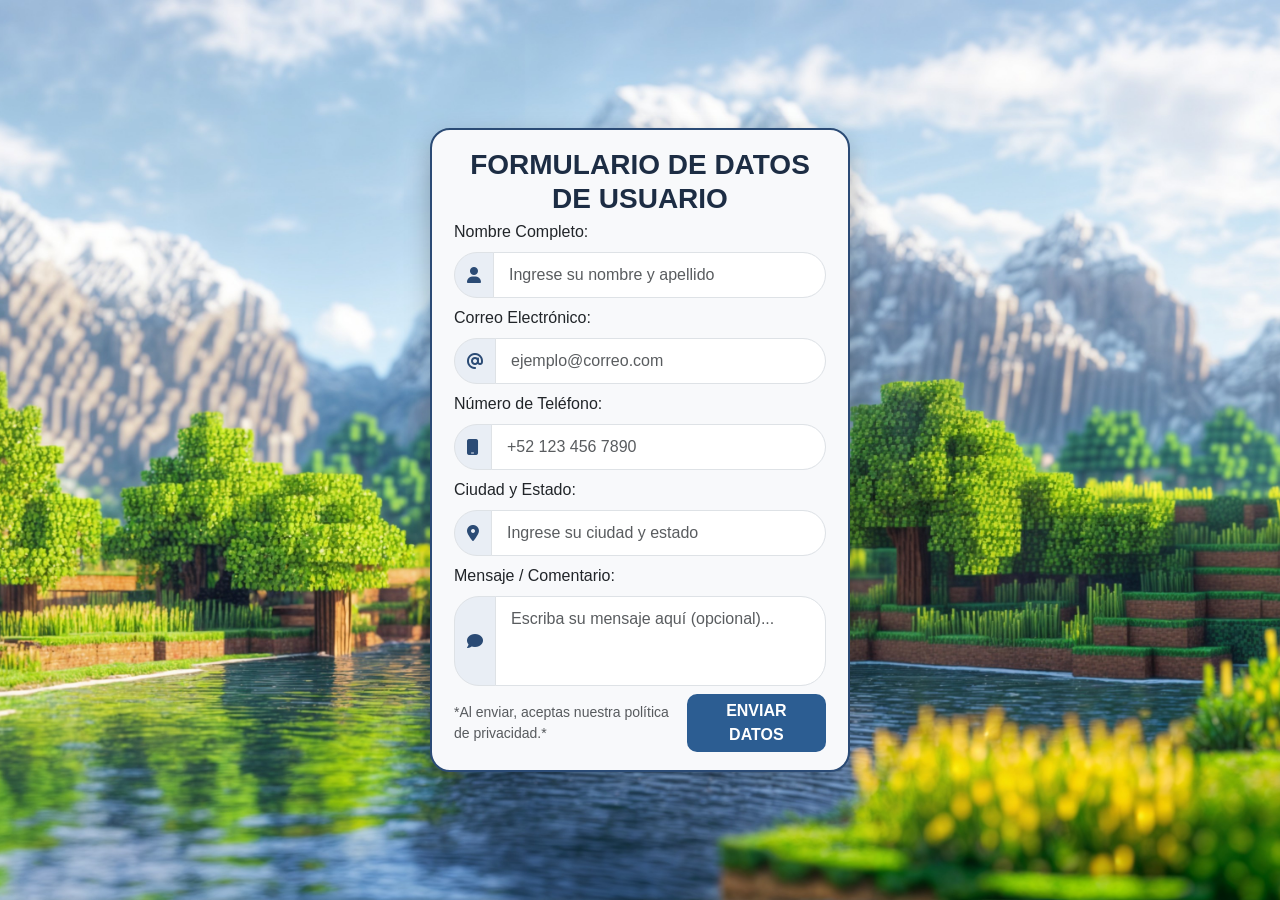
==== index.html @ 6ddbd758 "Primer commit" ====
<!DOCTYPE html>
<html lang="es">
<head>
<meta charset="UTF-8">
<meta name="viewport" content="width=device-width, initial-scale=1.0">

<title>Formulario de Datos</title>

<!-- Bootstrap -->
<!-- <link href="https://cdn.jsdelivr.net/npm/bootstrap@5.3.3/dist/css/bootstrap.min.css" rel="stylesheet">
 -->
    <link href="/assets/css/boostrap.min.css" rel="stylesheet"

<!-- Font Awesome -->
<link rel="stylesheet" href="https://cdnjs.cloudflare.com/ajax/libs/font-awesome/6.5.2/css/all.min.css">

<!-- CSS -->
<link rel="stylesheet" href="/assets/css/styles.css"> 
</head>

<body>

<div class="container-fluid main-container">

    <div class="form-wrapper">

        <h3 class="text-center mb-1 titulo">
            FORMULARIO DE DATOS DE USUARIO
        </h3>

        <form>

            <!-- Nombre -->
            <label class="form-label">Nombre Completo:</label>
            <div class="input-group mb-2">
                <span class="input-group-text icon-box">
                    <i class="fa-solid fa-user"></i>
                </span>
                <input type="text" class="form-control input-custom" placeholder="Ingrese su nombre y apellido">
            </div>

            <!-- Correo -->
            <label class="form-label">Correo Electrónico:</label>
            <div class="input-group mb-2">
                <span class="input-group-text icon-box">
                    <i class="fa-solid fa-at"></i>
                </span>
                <input type="email" class="form-control input-custom" placeholder="ejemplo@correo.com">
            </div>

            <!-- Telefono -->
            <label class="form-label">Número de Teléfono:</label>
            <div class="input-group mb-2">
                <span class="input-group-text icon-box">
                    <i class="fa-solid fa-mobile"></i>
                </span>
                <input type="text" class="form-control input-custom" placeholder="+52 123 456 7890">
            </div>

            <!-- Ciudad -->
            <label class="form-label">Ciudad y Estado:</label>
            <div class="input-group mb-2">
                <span class="input-group-text icon-box">
                    <i class="fa-solid fa-location-dot"></i>
                </span>
                <input type="text" class="form-control input-custom" placeholder="Ingrese su ciudad y estado">
            </div>

            <!-- Mensaje -->
            <label class="form-label">Mensaje / Comentario:</label>
            <div class="input-group mb-2">
                <span class="input-group-text icon-box">
                    <i class="fa-solid fa-comment"></i>
                </span>
                <textarea class="form-control input-custom textarea" placeholder="Escriba su mensaje aquí (opcional)..."></textarea>
            </div>

            <div class="d-flex justify-content-between align-items-center mt-2">

                <small class="text-muted">
                    *Al enviar, aceptas nuestra política de privacidad.*
                </small>

                <button class="btn btn-primary boton-enviar">
                    ENVIAR DATOS
                </button>

            </div>

        </form>

    </div>

</div>

</body>
</html>
---- assets/css/boostrap.min.css ----
@charset "UTF-8"; /*!
 * Bootstrap  v5.3.3 (https://getbootstrap.com/)
 * Copyright 2011-2024 The Bootstrap Authors
 * Licensed under MIT (https://github.com/twbs/bootstrap/blob/main/LICENSE)
 */
:root,
[data-bs-theme="light"] {
    --bs-blue: #0d6efd;
    --bs-indigo: #6610f2;
    --bs-purple: #6f42c1;
    --bs-pink: #d63384;
    --bs-red: #dc3545;
    --bs-orange: #fd7e14;
    --bs-yellow: #ffc107;
    --bs-green: #198754;
    --bs-teal: #20c997;
    --bs-cyan: #0dcaf0;
    --bs-black: #000;
    --bs-white: #fff;
    --bs-gray: #6c757d;
    --bs-gray-dark: #343a40;
    --bs-gray-100: #f8f9fa;
    --bs-gray-200: #e9ecef;
    --bs-gray-300: #dee2e6;
    --bs-gray-400: #ced4da;
    --bs-gray-500: #adb5bd;
    --bs-gray-600: #6c757d;
    --bs-gray-700: #495057;
    --bs-gray-800: #343a40;
    --bs-gray-900: #212529;
    --bs-primary: #0d6efd;
    --bs-secondary: #6c757d;
    --bs-success: #198754;
    --bs-info: #0dcaf0;
    --bs-warning: #ffc107;
    --bs-danger: #dc3545;
    --bs-light: #f8f9fa;
    --bs-dark: #212529;
    --bs-primary-rgb: 13, 110, 253;
    --bs-secondary-rgb: 108, 117, 125;
    --bs-success-rgb: 25, 135, 84;
    --bs-info-rgb: 13, 202, 240;
    --bs-warning-rgb: 255, 193, 7;
    --bs-danger-rgb: 220, 53, 69;
    --bs-light-rgb: 248, 249, 250;
    --bs-dark-rgb: 33, 37, 41;
    --bs-primary-text-emphasis: #052c65;
    --bs-secondary-text-emphasis: #2b2f32;
    --bs-success-text-emphasis: #0a3622;
    --bs-info-text-emphasis: #055160;
    --bs-warning-text-emphasis: #664d03;
    --bs-danger-text-emphasis: #58151c;
    --bs-light-text-emphasis: #495057;
    --bs-dark-text-emphasis: #495057;
    --bs-primary-bg-subtle: #cfe2ff;
    --bs-secondary-bg-subtle: #e2e3e5;
    --bs-success-bg-subtle: #d1e7dd;
    --bs-info-bg-subtle: #cff4fc;
    --bs-warning-bg-subtle: #fff3cd;
    --bs-danger-bg-subtle: #f8d7da;
    --bs-light-bg-subtle: #fcfcfd;
    --bs-dark-bg-subtle: #ced4da;
    --bs-primary-border-subtle: #9ec5fe;
    --bs-secondary-border-subtle: #c4c8cb;
    --bs-success-border-subtle: #a3cfbb;
    --bs-info-border-subtle: #9eeaf9;
    --bs-warning-border-subtle: #ffe69c;
    --bs-danger-border-subtle: #f1aeb5;
    --bs-light-border-subtle: #e9ecef;
    --bs-dark-border-subtle: #adb5bd;
    --bs-white-rgb: 255, 255, 255;
    --bs-black-rgb: 0, 0, 0;
    --bs-font-sans-serif: system-ui, -apple-system, "Segoe UI", Roboto, "Helvetica Neue", "Noto Sans", "Liberation Sans",
        Arial, sans-serif, "Apple Color Emoji", "Segoe UI Emoji", "Segoe UI Symbol", "Noto Color Emoji";
    --bs-font-monospace: SFMono-Regular, Menlo, Monaco, Consolas, "Liberation Mono", "Courier New", monospace;
    --bs-gradient: linear-gradient(180deg, rgba(255, 255, 255, 0.15), rgba(255, 255, 255, 0));
    --bs-body-font-family: var(--bs-font-sans-serif);
    --bs-body-font-size: 1rem;
    --bs-body-font-weight: 400;
    --bs-body-line-height: 1.5;
    --bs-body-color: #212529;
    --bs-body-color-rgb: 33, 37, 41;
    --bs-body-bg: #fff;
    --bs-body-bg-rgb: 255, 255, 255;
    --bs-emphasis-color: #000;
    --bs-emphasis-color-rgb: 0, 0, 0;
    --bs-secondary-color: rgba(33, 37, 41, 0.75);
    --bs-secondary-color-rgb: 33, 37, 41;
    --bs-secondary-bg: #e9ecef;
    --bs-secondary-bg-rgb: 233, 236, 239;
    --bs-tertiary-color: rgba(33, 37, 41, 0.5);
    --bs-tertiary-color-rgb: 33, 37, 41;
    --bs-tertiary-bg: #f8f9fa;
    --bs-tertiary-bg-rgb: 248, 249, 250;
    --bs-heading-color: inherit;
    --bs-link-color: #0d6efd;
    --bs-link-color-rgb: 13, 110, 253;
    --bs-link-decoration: underline;
    --bs-link-hover-color: #0a58ca;
    --bs-link-hover-color-rgb: 10, 88, 202;
    --bs-code-color: #d63384;
    --bs-highlight-color: #212529;
    --bs-highlight-bg: #fff3cd;
    --bs-border-width: 1px;
    --bs-border-style: solid;
    --bs-border-color: #dee2e6;
    --bs-border-color-translucent: rgba(0, 0, 0, 0.175);
    --bs-border-radius: 0.375rem;
    --bs-border-radius-sm: 0.25rem;
    --bs-border-radius-lg: 0.5rem;
    --bs-border-radius-xl: 1rem;
    --bs-border-radius-xxl: 2rem;
    --bs-border-radius-2xl: var(--bs-border-radius-xxl);
    --bs-border-radius-pill: 50rem;
    --bs-box-shadow: 0 0.5rem 1rem rgba(0, 0, 0, 0.15);
    --bs-box-shadow-sm: 0 0.125rem 0.25rem rgba(0, 0, 0, 0.075);
    --bs-box-shadow-lg: 0 1rem 3rem rgba(0, 0, 0, 0.175);
    --bs-box-shadow-inset: inset 0 1px 2px rgba(0, 0, 0, 0.075);
    --bs-focus-ring-width: 0.25rem;
    --bs-focus-ring-opacity: 0.25;
    --bs-focus-ring-color: rgba(13, 110, 253, 0.25);
    --bs-form-valid-color: #198754;
    --bs-form-valid-border-color: #198754;
    --bs-form-invalid-color: #dc3545;
    --bs-form-invalid-border-color: #dc3545;
}
[data-bs-theme="dark"] {
    color-scheme: dark;
    --bs-body-color: #dee2e6;
    --bs-body-color-rgb: 222, 226, 230;
    --bs-body-bg: #212529;
    --bs-body-bg-rgb: 33, 37, 41;
    --bs-emphasis-color: #fff;
    --bs-emphasis-color-rgb: 255, 255, 255;
    --bs-secondary-color: rgba(222, 226, 230, 0.75);
    --bs-secondary-color-rgb: 222, 226, 230;
    --bs-secondary-bg: #343a40;
    --bs-secondary-bg-rgb: 52, 58, 64;
    --bs-tertiary-color: rgba(222, 226, 230, 0.5);
    --bs-tertiary-color-rgb: 222, 226, 230;
    --bs-tertiary-bg: #2b3035;
    --bs-tertiary-bg-rgb: 43, 48, 53;
    --bs-primary-text-emphasis: #6ea8fe;
    --bs-secondary-text-emphasis: #a7acb1;
    --bs-success-text-emphasis: #75b798;
    --bs-info-text-emphasis: #6edff6;
    --bs-warning-text-emphasis: #ffda6a;
    --bs-danger-text-emphasis: #ea868f;
    --bs-light-text-emphasis: #f8f9fa;
    --bs-dark-text-emphasis: #dee2e6;
    --bs-primary-bg-subtle: #031633;
    --bs-secondary-bg-subtle: #161719;
    --bs-success-bg-subtle: #051b11;
    --bs-info-bg-subtle: #032830;
    --bs-warning-bg-subtle: #332701;
    --bs-danger-bg-subtle: #2c0b0e;
    --bs-light-bg-subtle: #343a40;
    --bs-dark-bg-subtle: #1a1d20;
    --bs-primary-border-subtle: #084298;
    --bs-secondary-border-subtle: #41464b;
    --bs-success-border-subtle: #0f5132;
    --bs-info-border-subtle: #087990;
    --bs-warning-border-subtle: #997404;
    --bs-danger-border-subtle: #842029;
    --bs-light-border-subtle: #495057;
    --bs-dark-border-subtle: #343a40;
    --bs-heading-color: inherit;
    --bs-link-color: #6ea8fe;
    --bs-link-hover-color: #8bb9fe;
    --bs-link-color-rgb: 110, 168, 254;
    --bs-link-hover-color-rgb: 139, 185, 254;
    --bs-code-color: #e685b5;
    --bs-highlight-color: #dee2e6;
    --bs-highlight-bg: #664d03;
    --bs-border-color: #495057;
    --bs-border-color-translucent: rgba(255, 255, 255, 0.15);
    --bs-form-valid-color: #75b798;
    --bs-form-valid-border-color: #75b798;
    --bs-form-invalid-color: #ea868f;
    --bs-form-invalid-border-color: #ea868f;
}
*,
::after,
::before {
    box-sizing: border-box;
}
@media (prefers-reduced-motion: no-preference) {
    :root {
        scroll-behavior: smooth;
    }
}
body {
    margin: 0;
    font-family: var(--bs-body-font-family);
    font-size: var(--bs-body-font-size);
    font-weight: var(--bs-body-font-weight);
    line-height: var(--bs-body-line-height);
    color: var(--bs-body-color);
    text-align: var(--bs-body-text-align);
    background-color: var(--bs-body-bg);
    -webkit-text-size-adjust: 100%;
    -webkit-tap-highlight-color: transparent;
}
hr {
    margin: 1rem 0;
    color: inherit;
    border: 0;
    border-top: var(--bs-border-width) solid;
    opacity: 0.25;
}
.h1,
.h2,
.h3,
.h4,
.h5,
.h6,
h1,
h2,
h3,
h4,
h5,
h6 {
    margin-top: 0;
    margin-bottom: 0.5rem;
    font-weight: 500;
    line-height: 1.2;
    color: var(--bs-heading-color);
}
.h1,
h1 {
    font-size: calc(1.375rem + 1.5vw);
}
@media (min-width: 1200px) {
    .h1,
    h1 {
        font-size: 2.5rem;
    }
}
.h2,
h2 {
    font-size: calc(1.325rem + 0.9vw);
}
@media (min-width: 1200px) {
    .h2,
    h2 {
        font-size: 2rem;
    }
}
.h3,
h3 {
    font-size: calc(1.3rem + 0.6vw);
}
@media (min-width: 1200px) {
    .h3,
    h3 {
        font-size: 1.75rem;
    }
}
.h4,
h4 {
    font-size: calc(1.275rem + 0.3vw);
}
@media (min-width: 1200px) {
    .h4,
    h4 {
        font-size: 1.5rem;
    }
}
.h5,
h5 {
    font-size: 1.25rem;
}
.h6,
h6 {
    font-size: 1rem;
}
p {
    margin-top: 0;
    margin-bottom: 1rem;
}
abbr[title] {
    -webkit-text-decoration: underline dotted;
    text-decoration: underline dotted;
    cursor: help;
    -webkit-text-decoration-skip-ink: none;
    text-decoration-skip-ink: none;
}
address {
    margin-bottom: 1rem;
    font-style: normal;
    line-height: inherit;
}
ol,
ul {
    padding-left: 2rem;
}
dl,
ol,
ul {
    margin-top: 0;
    margin-bottom: 1rem;
}
ol ol,
ol ul,
ul ol,
ul ul {
    margin-bottom: 0;
}
dt {
    font-weight: 700;
}
dd {
    margin-bottom: 0.5rem;
    margin-left: 0;
}
blockquote {
    margin: 0 0 1rem;
}
b,
strong {
    font-weight: bolder;
}
.small,
small {
    font-size: 0.875em;
}
.mark,
mark {
    padding: 0.1875em;
    color: var(--bs-highlight-color);
    background-color: var(--bs-highlight-bg);
}
sub,
sup {
    position: relative;
    font-size: 0.75em;
    line-height: 0;
    vertical-align: baseline;
}
sub {
    bottom: -0.25em;
}
sup {
    top: -0.5em;
}
a {
    color: rgba(var(--bs-link-color-rgb), var(--bs-link-opacity, 1));
    text-decoration: underline;
}
a:hover {
    --bs-link-color-rgb: var(--bs-link-hover-color-rgb);
}
a:not([href]):not([class]),
a:not([href]):not([class]):hover {
    color: inherit;
    text-decoration: none;
}
code,
kbd,
pre,
samp {
    font-family: var(--bs-font-monospace);
    font-size: 1em;
}
pre {
    display: block;
    margin-top: 0;
    margin-bottom: 1rem;
    overflow: auto;
    font-size: 0.875em;
}
pre code {
    font-size: inherit;
    color: inherit;
    word-break: normal;
}
code {
    font-size: 0.875em;
    color: var(--bs-code-color);
    word-wrap: break-word;
}
a > code {
    color: inherit;
}
kbd {
    padding: 0.1875rem 0.375rem;
    font-size: 0.875em;
    color: var(--bs-body-bg);
    background-color: var(--bs-body-color);
    border-radius: 0.25rem;
}
kbd kbd {
    padding: 0;
    font-size: 1em;
}
figure {
    margin: 0 0 1rem;
}
img,
svg {
    vertical-align: middle;
}
table {
    caption-side: bottom;
    border-collapse: collapse;
}
caption {
    padding-top: 0.5rem;
    padding-bottom: 0.5rem;
    color: var(--bs-secondary-color);
    text-align: left;
}
th {
    text-align: inherit;
    text-align: -webkit-match-parent;
}
tbody,
td,
tfoot,
th,
thead,
tr {
    border-color: inherit;
    border-style: solid;
    border-width: 0;
}
label {
    display: inline-block;
}
button {
    border-radius: 0;
}
button:focus:not(:focus-visible) {
    outline: 0;
}
button,
input,
optgroup,
select,
textarea {
    margin: 0;
    font-family: inherit;
    font-size: inherit;
    line-height: inherit;
}
button,
select {
    text-transform: none;
}
[role="button"] {
    cursor: pointer;
}
select {
    word-wrap: normal;
}
select:disabled {
    opacity: 1;
}
[list]:not([type="date"]):not([type="datetime-local"]):not([type="month"]):not([type="week"]):not(
        [type="time"]
    )::-webkit-calendar-picker-indicator {
    display: none !important;
}
[type="button"],
[type="reset"],
[type="submit"],
button {
    -webkit-appearance: button;
}
[type="button"]:not(:disabled),
[type="reset"]:not(:disabled),
[type="submit"]:not(:disabled),
button:not(:disabled) {
    cursor: pointer;
}
::-moz-focus-inner {
    padding: 0;
    border-style: none;
}
textarea {
    resize: vertical;
}
fieldset {
    min-width: 0;
    padding: 0;
    margin: 0;
    border: 0;
}
legend {
    float: left;
    width: 100%;
    padding: 0;
    margin-bottom: 0.5rem;
    font-size: calc(1.275rem + 0.3vw);
    line-height: inherit;
}
@media (min-width: 1200px) {
    legend {
        font-size: 1.5rem;
    }
}
legend + * {
    clear: left;
}
::-webkit-datetime-edit-day-field,
::-webkit-datetime-edit-fields-wrapper,
::-webkit-datetime-edit-hour-field,
::-webkit-datetime-edit-minute,
::-webkit-datetime-edit-month-field,
::-webkit-datetime-edit-text,
::-webkit-datetime-edit-year-field {
    padding: 0;
}
::-webkit-inner-spin-button {
    height: auto;
}
[type="search"] {
    -webkit-appearance: textfield;
    outline-offset: -2px;
}
::-webkit-search-decoration {
    -webkit-appearance: none;
}
::-webkit-color-swatch-wrapper {
    padding: 0;
}
::-webkit-file-upload-button {
    font: inherit;
    -webkit-appearance: button;
}
::file-selector-button {
    font: inherit;
    -webkit-appearance: button;
}
output {
    display: inline-block;
}
iframe {
    border: 0;
}
summary {
    display: list-item;
    cursor: pointer;
}
progress {
    vertical-align: baseline;
}
[hidden] {
    display: none !important;
}
.lead {
    font-size: 1.25rem;
    font-weight: 300;
}
.display-1 {
    font-size: calc(1.625rem + 4.5vw);
    font-weight: 300;
    line-height: 1.2;
}
@media (min-width: 1200px) {
    .display-1 {
        font-size: 5rem;
    }
}
.display-2 {
    font-size: calc(1.575rem + 3.9vw);
    font-weight: 300;
    line-height: 1.2;
}
@media (min-width: 1200px) {
    .display-2 {
        font-size: 4.5rem;
    }
}
.display-3 {
    font-size: calc(1.525rem + 3.3vw);
    font-weight: 300;
    line-height: 1.2;
}
@media (min-width: 1200px) {
    .display-3 {
        font-size: 4rem;
    }
}
.display-4 {
    font-size: calc(1.475rem + 2.7vw);
    font-weight: 300;
    line-height: 1.2;
}
@media (min-width: 1200px) {
    .display-4 {
        font-size: 3.5rem;
    }
}
.display-5 {
    font-size: calc(1.425rem + 2.1vw);
    font-weight: 300;
    line-height: 1.2;
}
@media (min-width: 1200px) {
    .display-5 {
        font-size: 3rem;
    }
}
.display-6 {
    font-size: calc(1.375rem + 1.5vw);
    font-weight: 300;
    line-height: 1.2;
}
@media (min-width: 1200px) {
    .display-6 {
        font-size: 2.5rem;
    }
}
.list-unstyled {
    padding-left: 0;
    list-style: none;
}
.list-inline {
    padding-left: 0;
    list-style: none;
}
.list-inline-item {
    display: inline-block;
}
.list-inline-item:not(:last-child) {
    margin-right: 0.5rem;
}
.initialism {
    font-size: 0.875em;
    text-transform: uppercase;
}
.blockquote {
    margin-bottom: 1rem;
    font-size: 1.25rem;
}
.blockquote > :last-child {
    margin-bottom: 0;
}
.blockquote-footer {
    margin-top: -1rem;
    margin-bottom: 1rem;
    font-size: 0.875em;
    color: #6c757d;
}
.blockquote-footer::before {
    content: "— ";
}
.img-fluid {
    max-width: 100%;
    height: auto;
}
.img-thumbnail {
    padding: 0.25rem;
    background-color: var(--bs-body-bg);
    border: var(--bs-border-width) solid var(--bs-border-color);
    border-radius: var(--bs-border-radius);
    max-width: 100%;
    height: auto;
}
.figure {
    display: inline-block;
}
.figure-img {
    margin-bottom: 0.5rem;
    line-height: 1;
}
.figure-caption {
    font-size: 0.875em;
    color: var(--bs-secondary-color);
}
.container,
.container-fluid,
.container-lg,
.container-md,
.container-sm,
.container-xl,
.container-xxl {
    --bs-gutter-x: 1.5rem;
    --bs-gutter-y: 0;
    width: 100%;
    padding-right: calc(var(--bs-gutter-x) * 0.5);
    padding-left: calc(var(--bs-gutter-x) * 0.5);
    margin-right: auto;
    margin-left: auto;
}
@media (min-width: 576px) {
    .container,
    .container-sm {
        max-width: 540px;
    }
}
@media (min-width: 768px) {
    .container,
    .container-md,
    .container-sm {
        max-width: 720px;
    }
}
@media (min-width: 992px) {
    .container,
    .container-lg,
    .container-md,
    .container-sm {
        max-width: 960px;
    }
}
@media (min-width: 1200px) {
    .container,
    .container-lg,
    .container-md,
    .container-sm,
    .container-xl {
        max-width: 1140px;
    }
}
@media (min-width: 1400px) {
    .container,
    .container-lg,
    .container-md,
    .container-sm,
    .container-xl,
    .container-xxl {
        max-width: 1320px;
    }
}
:root {
    --bs-breakpoint-xs: 0;
    --bs-breakpoint-sm: 576px;
    --bs-breakpoint-md: 768px;
    --bs-breakpoint-lg: 992px;
    --bs-breakpoint-xl: 1200px;
    --bs-breakpoint-xxl: 1400px;
}
.row {
    --bs-gutter-x: 1.5rem;
    --bs-gutter-y: 0;
    display: flex;
    flex-wrap: wrap;
    margin-top: calc(-1 * var(--bs-gutter-y));
    margin-right: calc(-0.5 * var(--bs-gutter-x));
    margin-left: calc(-0.5 * var(--bs-gutter-x));
}
.row > * {
    flex-shrink: 0;
    width: 100%;
    max-width: 100%;
    padding-right: calc(var(--bs-gutter-x) * 0.5);
    padding-left: calc(var(--bs-gutter-x) * 0.5);
    margin-top: var(--bs-gutter-y);
}
.col {
    flex: 1 0 0%;
}
.row-cols-auto > * {
    flex: 0 0 auto;
    width: auto;
}
.row-cols-1 > * {
    flex: 0 0 auto;
    width: 100%;
}
.row-cols-2 > * {
    flex: 0 0 auto;
    width: 50%;
}
.row-cols-3 > * {
    flex: 0 0 auto;
    width: 33.33333333%;
}
.row-cols-4 > * {
    flex: 0 0 auto;
    width: 25%;
}
.row-cols-5 > * {
    flex: 0 0 auto;
    width: 20%;
}
.row-cols-6 > * {
    flex: 0 0 auto;
    width: 16.66666667%;
}
.col-auto {
    flex: 0 0 auto;
    width: auto;
}
.col-1 {
    flex: 0 0 auto;
    width: 8.33333333%;
}
.col-2 {
    flex: 0 0 auto;
    width: 16.66666667%;
}
.col-3 {
    flex: 0 0 auto;
    width: 25%;
}
.col-4 {
    flex: 0 0 auto;
    width: 33.33333333%;
}
.col-5 {
    flex: 0 0 auto;
    width: 41.66666667%;
}
.col-6 {
    flex: 0 0 auto;
    width: 50%;
}
.col-7 {
    flex: 0 0 auto;
    width: 58.33333333%;
}
.col-8 {
    flex: 0 0 auto;
    width: 66.66666667%;
}
.col-9 {
    flex: 0 0 auto;
    width: 75%;
}
.col-10 {
    flex: 0 0 auto;
    width: 83.33333333%;
}
.col-11 {
    flex: 0 0 auto;
    width: 91.66666667%;
}
.col-12 {
    flex: 0 0 auto;
    width: 100%;
}
.offset-1 {
    margin-left: 8.33333333%;
}
.offset-2 {
    margin-left: 16.66666667%;
}
.offset-3 {
    margin-left: 25%;
}
.offset-4 {
    margin-left: 33.33333333%;
}
.offset-5 {
    margin-left: 41.66666667%;
}
.offset-6 {
    margin-left: 50%;
}
.offset-7 {
    margin-left: 58.33333333%;
}
.offset-8 {
    margin-left: 66.66666667%;
}
.offset-9 {
    margin-left: 75%;
}
.offset-10 {
    margin-left: 83.33333333%;
}
.offset-11 {
    margin-left: 91.66666667%;
}
.g-0,
.gx-0 {
    --bs-gutter-x: 0;
}
.g-0,
.gy-0 {
    --bs-gutter-y: 0;
}
.g-1,
.gx-1 {
    --bs-gutter-x: 0.25rem;
}
.g-1,
.gy-1 {
    --bs-gutter-y: 0.25rem;
}
.g-2,
.gx-2 {
    --bs-gutter-x: 0.5rem;
}
.g-2,
.gy-2 {
    --bs-gutter-y: 0.5rem;
}
.g-3,
.gx-3 {
    --bs-gutter-x: 1rem;
}
.g-3,
.gy-3 {
    --bs-gutter-y: 1rem;
}
.g-4,
.gx-4 {
    --bs-gutter-x: 1.5rem;
}
.g-4,
.gy-4 {
    --bs-gutter-y: 1.5rem;
}
.g-5,
.gx-5 {
    --bs-gutter-x: 3rem;
}
.g-5,
.gy-5 {
    --bs-gutter-y: 3rem;
}
@media (min-width: 576px) {
    .col-sm {
        flex: 1 0 0%;
    }
    .row-cols-sm-auto > * {
        flex: 0 0 auto;
        width: auto;
    }
    .row-cols-sm-1 > * {
        flex: 0 0 auto;
        width: 100%;
    }
    .row-cols-sm-2 > * {
        flex: 0 0 auto;
        width: 50%;
    }
    .row-cols-sm-3 > * {
        flex: 0 0 auto;
        width: 33.33333333%;
    }
    .row-cols-sm-4 > * {
        flex: 0 0 auto;
        width: 25%;
    }
    .row-cols-sm-5 > * {
        flex: 0 0 auto;
        width: 20%;
    }
    .row-cols-sm-6 > * {
        flex: 0 0 auto;
        width: 16.66666667%;
    }
    .col-sm-auto {
        flex: 0 0 auto;
        width: auto;
    }
    .col-sm-1 {
        flex: 0 0 auto;
        width: 8.33333333%;
    }
    .col-sm-2 {
        flex: 0 0 auto;
        width: 16.66666667%;
    }
    .col-sm-3 {
        flex: 0 0 auto;
        width: 25%;
    }
    .col-sm-4 {
        flex: 0 0 auto;
        width: 33.33333333%;
    }
    .col-sm-5 {
        flex: 0 0 auto;
        width: 41.66666667%;
    }
    .col-sm-6 {
        flex: 0 0 auto;
        width: 50%;
    }
    .col-sm-7 {
        flex: 0 0 auto;
        width: 58.33333333%;
    }
    .col-sm-8 {
        flex: 0 0 auto;
        width: 66.66666667%;
    }
    .col-sm-9 {
        flex: 0 0 auto;
        width: 75%;
    }
    .col-sm-10 {
        flex: 0 0 auto;
        width: 83.33333333%;
    }
    .col-sm-11 {
        flex: 0 0 auto;
        width: 91.66666667%;
    }
    .col-sm-12 {
        flex: 0 0 auto;
        width: 100%;
    }
    .offset-sm-0 {
        margin-left: 0;
    }
    .offset-sm-1 {
        margin-left: 8.33333333%;
    }
    .offset-sm-2 {
        margin-left: 16.66666667%;
    }
    .offset-sm-3 {
        margin-left: 25%;
    }
    .offset-sm-4 {
        margin-left: 33.33333333%;
    }
    .offset-sm-5 {
        margin-left: 41.66666667%;
    }
    .offset-sm-6 {
        margin-left: 50%;
    }
    .offset-sm-7 {
        margin-left: 58.33333333%;
    }
    .offset-sm-8 {
        margin-left: 66.66666667%;
    }
    .offset-sm-9 {
        margin-left: 75%;
    }
    .offset-sm-10 {
        margin-left: 83.33333333%;
    }
    .offset-sm-11 {
        margin-left: 91.66666667%;
    }
    .g-sm-0,
    .gx-sm-0 {
        --bs-gutter-x: 0;
    }
    .g-sm-0,
    .gy-sm-0 {
        --bs-gutter-y: 0;
    }
    .g-sm-1,
    .gx-sm-1 {
        --bs-gutter-x: 0.25rem;
    }
    .g-sm-1,
    .gy-sm-1 {
        --bs-gutter-y: 0.25rem;
    }
    .g-sm-2,
    .gx-sm-2 {
        --bs-gutter-x: 0.5rem;
    }
    .g-sm-2,
    .gy-sm-2 {
        --bs-gutter-y: 0.5rem;
    }
    .g-sm-3,
    .gx-sm-3 {
        --bs-gutter-x: 1rem;
    }
    .g-sm-3,
    .gy-sm-3 {
        --bs-gutter-y: 1rem;
    }
    .g-sm-4,
    .gx-sm-4 {
        --bs-gutter-x: 1.5rem;
    }
    .g-sm-4,
    .gy-sm-4 {
        --bs-gutter-y: 1.5rem;
    }
    .g-sm-5,
    .gx-sm-5 {
        --bs-gutter-x: 3rem;
    }
    .g-sm-5,
    .gy-sm-5 {
        --bs-gutter-y: 3rem;
    }
}
@media (min-width: 768px) {
    .col-md {
        flex: 1 0 0%;
    }
    .row-cols-md-auto > * {
        flex: 0 0 auto;
        width: auto;
    }
    .row-cols-md-1 > * {
        flex: 0 0 auto;
        width: 100%;
    }
    .row-cols-md-2 > * {
        flex: 0 0 auto;
        width: 50%;
    }
    .row-cols-md-3 > * {
        flex: 0 0 auto;
        width: 33.33333333%;
    }
    .row-cols-md-4 > * {
        flex: 0 0 auto;
        width: 25%;
    }
    .row-cols-md-5 > * {
        flex: 0 0 auto;
        width: 20%;
    }
    .row-cols-md-6 > * {
        flex: 0 0 auto;
        width: 16.66666667%;
    }
    .col-md-auto {
        flex: 0 0 auto;
        width: auto;
    }
    .col-md-1 {
        flex: 0 0 auto;
        width: 8.33333333%;
    }
    .col-md-2 {
        flex: 0 0 auto;
        width: 16.66666667%;
    }
    .col-md-3 {
        flex: 0 0 auto;
        width: 25%;
    }
    .col-md-4 {
        flex: 0 0 auto;
        width: 33.33333333%;
    }
    .col-md-5 {
        flex: 0 0 auto;
        width: 41.66666667%;
    }
    .col-md-6 {
        flex: 0 0 auto;
        width: 50%;
    }
    .col-md-7 {
        flex: 0 0 auto;
        width: 58.33333333%;
    }
    .col-md-8 {
        flex: 0 0 auto;
        width: 66.66666667%;
    }
    .col-md-9 {
        flex: 0 0 auto;
        width: 75%;
    }
    .col-md-10 {
        flex: 0 0 auto;
        width: 83.33333333%;
    }
    .col-md-11 {
        flex: 0 0 auto;
        width: 91.66666667%;
    }
    .col-md-12 {
        flex: 0 0 auto;
        width: 100%;
    }
    .offset-md-0 {
        margin-left: 0;
    }
    .offset-md-1 {
        margin-left: 8.33333333%;
    }
    .offset-md-2 {
        margin-left: 16.66666667%;
    }
    .offset-md-3 {
        margin-left: 25%;
    }
    .offset-md-4 {
        margin-left: 33.33333333%;
    }
    .offset-md-5 {
        margin-left: 41.66666667%;
    }
    .offset-md-6 {
        margin-left: 50%;
    }
    .offset-md-7 {
        margin-left: 58.33333333%;
    }
    .offset-md-8 {
        margin-left: 66.66666667%;
    }
    .offset-md-9 {
        margin-left: 75%;
    }
    .offset-md-10 {
        margin-left: 83.33333333%;
    }
    .offset-md-11 {
        margin-left: 91.66666667%;
    }
    .g-md-0,
    .gx-md-0 {
        --bs-gutter-x: 0;
    }
    .g-md-0,
    .gy-md-0 {
        --bs-gutter-y: 0;
    }
    .g-md-1,
    .gx-md-1 {
        --bs-gutter-x: 0.25rem;
    }
    .g-md-1,
    .gy-md-1 {
        --bs-gutter-y: 0.25rem;
    }
    .g-md-2,
    .gx-md-2 {
        --bs-gutter-x: 0.5rem;
    }
    .g-md-2,
    .gy-md-2 {
        --bs-gutter-y: 0.5rem;
    }
    .g-md-3,
    .gx-md-3 {
        --bs-gutter-x: 1rem;
    }
    .g-md-3,
    .gy-md-3 {
        --bs-gutter-y: 1rem;
    }
    .g-md-4,
    .gx-md-4 {
        --bs-gutter-x: 1.5rem;
    }
    .g-md-4,
    .gy-md-4 {
        --bs-gutter-y: 1.5rem;
    }
    .g-md-5,
    .gx-md-5 {
        --bs-gutter-x: 3rem;
    }
    .g-md-5,
    .gy-md-5 {
        --bs-gutter-y: 3rem;
    }
}
@media (min-width: 992px) {
    .col-lg {
        flex: 1 0 0%;
    }
    .row-cols-lg-auto > * {
        flex: 0 0 auto;
        width: auto;
    }
    .row-cols-lg-1 > * {
        flex: 0 0 auto;
        width: 100%;
    }
    .row-cols-lg-2 > * {
        flex: 0 0 auto;
        width: 50%;
    }
    .row-cols-lg-3 > * {
        flex: 0 0 auto;
        width: 33.33333333%;
    }
    .row-cols-lg-4 > * {
        flex: 0 0 auto;
        width: 25%;
    }
    .row-cols-lg-5 > * {
        flex: 0 0 auto;
        width: 20%;
    }
    .row-cols-lg-6 > * {
        flex: 0 0 auto;
        width: 16.66666667%;
    }
    .col-lg-auto {
        flex: 0 0 auto;
        width: auto;
    }
    .col-lg-1 {
        flex: 0 0 auto;
        width: 8.33333333%;
    }
    .col-lg-2 {
        flex: 0 0 auto;
        width: 16.66666667%;
    }
    .col-lg-3 {
        flex: 0 0 auto;
        width: 25%;
    }
    .col-lg-4 {
        flex: 0 0 auto;
        width: 33.33333333%;
    }
    .col-lg-5 {
        flex: 0 0 auto;
        width: 41.66666667%;
    }
    .col-lg-6 {
        flex: 0 0 auto;
        width: 50%;
    }
    .col-lg-7 {
        flex: 0 0 auto;
        width: 58.33333333%;
    }
    .col-lg-8 {
        flex: 0 0 auto;
        width: 66.66666667%;
    }
    .col-lg-9 {
        flex: 0 0 auto;
        width: 75%;
    }
    .col-lg-10 {
        flex: 0 0 auto;
        width: 83.33333333%;
    }
    .col-lg-11 {
        flex: 0 0 auto;
        width: 91.66666667%;
    }
    .col-lg-12 {
        flex: 0 0 auto;
        width: 100%;
    }
    .offset-lg-0 {
        margin-left: 0;
    }
    .offset-lg-1 {
        margin-left: 8.33333333%;
    }
    .offset-lg-2 {
        margin-left: 16.66666667%;
    }
    .offset-lg-3 {
        margin-left: 25%;
    }
    .offset-lg-4 {
        margin-left: 33.33333333%;
    }
    .offset-lg-5 {
        margin-left: 41.66666667%;
    }
    .offset-lg-6 {
        margin-left: 50%;
    }
    .offset-lg-7 {
        margin-left: 58.33333333%;
    }
    .offset-lg-8 {
        margin-left: 66.66666667%;
    }
    .offset-lg-9 {
        margin-left: 75%;
    }
    .offset-lg-10 {
        margin-left: 83.33333333%;
    }
    .offset-lg-11 {
        margin-left: 91.66666667%;
    }
    .g-lg-0,
    .gx-lg-0 {
        --bs-gutter-x: 0;
    }
    .g-lg-0,
    .gy-lg-0 {
        --bs-gutter-y: 0;
    }
    .g-lg-1,
    .gx-lg-1 {
        --bs-gutter-x: 0.25rem;
    }
    .g-lg-1,
    .gy-lg-1 {
        --bs-gutter-y: 0.25rem;
    }
    .g-lg-2,
    .gx-lg-2 {
        --bs-gutter-x: 0.5rem;
    }
    .g-lg-2,
    .gy-lg-2 {
        --bs-gutter-y: 0.5rem;
    }
    .g-lg-3,
    .gx-lg-3 {
        --bs-gutter-x: 1rem;
    }
    .g-lg-3,
    .gy-lg-3 {
        --bs-gutter-y: 1rem;
    }
    .g-lg-4,
    .gx-lg-4 {
        --bs-gutter-x: 1.5rem;
    }
    .g-lg-4,
    .gy-lg-4 {
        --bs-gutter-y: 1.5rem;
    }
    .g-lg-5,
    .gx-lg-5 {
        --bs-gutter-x: 3rem;
    }
    .g-lg-5,
    .gy-lg-5 {
        --bs-gutter-y: 3rem;
    }
}
@media (min-width: 1200px) {
    .col-xl {
        flex: 1 0 0%;
    }
    .row-cols-xl-auto > * {
        flex: 0 0 auto;
        width: auto;
    }
    .row-cols-xl-1 > * {
        flex: 0 0 auto;
        width: 100%;
    }
    .row-cols-xl-2 > * {
        flex: 0 0 auto;
        width: 50%;
    }
    .row-cols-xl-3 > * {
        flex: 0 0 auto;
        width: 33.33333333%;
    }
    .row-cols-xl-4 > * {
        flex: 0 0 auto;
        width: 25%;
    }
    .row-cols-xl-5 > * {
        flex: 0 0 auto;
        width: 20%;
    }
    .row-cols-xl-6 > * {
        flex: 0 0 auto;
        width: 16.66666667%;
    }
    .col-xl-auto {
        flex: 0 0 auto;
        width: auto;
    }
    .col-xl-1 {
        flex: 0 0 auto;
        width: 8.33333333%;
    }
    .col-xl-2 {
        flex: 0 0 auto;
        width: 16.66666667%;
    }
    .col-xl-3 {
        flex: 0 0 auto;
        width: 25%;
    }
    .col-xl-4 {
        flex: 0 0 auto;
        width: 33.33333333%;
    }
    .col-xl-5 {
        flex: 0 0 auto;
        width: 41.66666667%;
    }
    .col-xl-6 {
        flex: 0 0 auto;
        width: 50%;
    }
    .col-xl-7 {
        flex: 0 0 auto;
        width: 58.33333333%;
    }
    .col-xl-8 {
        flex: 0 0 auto;
        width: 66.66666667%;
    }
    .col-xl-9 {
        flex: 0 0 auto;
        width: 75%;
    }
    .col-xl-10 {
        flex: 0 0 auto;
        width: 83.33333333%;
    }
    .col-xl-11 {
        flex: 0 0 auto;
        width: 91.66666667%;
    }
    .col-xl-12 {
        flex: 0 0 auto;
        width: 100%;
    }
    .offset-xl-0 {
        margin-left: 0;
    }
    .offset-xl-1 {
        margin-left: 8.33333333%;
    }
    .offset-xl-2 {
        margin-left: 16.66666667%;
    }
    .offset-xl-3 {
        margin-left: 25%;
    }
    .offset-xl-4 {
        margin-left: 33.33333333%;
    }
    .offset-xl-5 {
        margin-left: 41.66666667%;
    }
    .offset-xl-6 {
        margin-left: 50%;
    }
    .offset-xl-7 {
        margin-left: 58.33333333%;
    }
    .offset-xl-8 {
        margin-left: 66.66666667%;
    }
    .offset-xl-9 {
        margin-left: 75%;
    }
    .offset-xl-10 {
        margin-left: 83.33333333%;
    }
    .offset-xl-11 {
        margin-left: 91.66666667%;
    }
    .g-xl-0,
    .gx-xl-0 {
        --bs-gutter-x: 0;
    }
    .g-xl-0,
    .gy-xl-0 {
        --bs-gutter-y: 0;
    }
    .g-xl-1,
    .gx-xl-1 {
        --bs-gutter-x: 0.25rem;
    }
    .g-xl-1,
    .gy-xl-1 {
        --bs-gutter-y: 0.25rem;
    }
    .g-xl-2,
    .gx-xl-2 {
        --bs-gutter-x: 0.5rem;
    }
    .g-xl-2,
    .gy-xl-2 {
        --bs-gutter-y: 0.5rem;
    }
    .g-xl-3,
    .gx-xl-3 {
        --bs-gutter-x: 1rem;
    }
    .g-xl-3,
    .gy-xl-3 {
        --bs-gutter-y: 1rem;
    }
    .g-xl-4,
    .gx-xl-4 {
        --bs-gutter-x: 1.5rem;
    }
    .g-xl-4,
    .gy-xl-4 {
        --bs-gutter-y: 1.5rem;
    }
    .g-xl-5,
    .gx-xl-5 {
        --bs-gutter-x: 3rem;
    }
    .g-xl-5,
    .gy-xl-5 {
        --bs-gutter-y: 3rem;
    }
}
@media (min-width: 1400px) {
    .col-xxl {
        flex: 1 0 0%;
    }
    .row-cols-xxl-auto > * {
        flex: 0 0 auto;
        width: auto;
    }
    .row-cols-xxl-1 > * {
        flex: 0 0 auto;
        width: 100%;
    }
    .row-cols-xxl-2 > * {
        flex: 0 0 auto;
        width: 50%;
    }
    .row-cols-xxl-3 > * {
        flex: 0 0 auto;
        width: 33.33333333%;
    }
    .row-cols-xxl-4 > * {
        flex: 0 0 auto;
        width: 25%;
    }
    .row-cols-xxl-5 > * {
        flex: 0 0 auto;
        width: 20%;
    }
    .row-cols-xxl-6 > * {
        flex: 0 0 auto;
        width: 16.66666667%;
    }
    .col-xxl-auto {
        flex: 0 0 auto;
        width: auto;
    }
    .col-xxl-1 {
        flex: 0 0 auto;
        width: 8.33333333%;
    }
    .col-xxl-2 {
        flex: 0 0 auto;
        width: 16.66666667%;
    }
    .col-xxl-3 {
        flex: 0 0 auto;
        width: 25%;
    }
    .col-xxl-4 {
        flex: 0 0 auto;
        width: 33.33333333%;
    }
    .col-xxl-5 {
        flex: 0 0 auto;
        width: 41.66666667%;
    }
    .col-xxl-6 {
        flex: 0 0 auto;
        width: 50%;
    }
    .col-xxl-7 {
        flex: 0 0 auto;
        width: 58.33333333%;
    }
    .col-xxl-8 {
        flex: 0 0 auto;
        width: 66.66666667%;
    }
    .col-xxl-9 {
        flex: 0 0 auto;
        width: 75%;
    }
    .col-xxl-10 {
        flex: 0 0 auto;
        width: 83.33333333%;
    }
    .col-xxl-11 {
        flex: 0 0 auto;
        width: 91.66666667%;
    }
    .col-xxl-12 {
        flex: 0 0 auto;
        width: 100%;
    }
    .offset-xxl-0 {
        margin-left: 0;
    }
    .offset-xxl-1 {
        margin-left: 8.33333333%;
    }
    .offset-xxl-2 {
        margin-left: 16.66666667%;
    }
    .offset-xxl-3 {
        margin-left: 25%;
    }
    .offset-xxl-4 {
        margin-left: 33.33333333%;
    }
    .offset-xxl-5 {
        margin-left: 41.66666667%;
    }
    .offset-xxl-6 {
        margin-left: 50%;
    }
    .offset-xxl-7 {
        margin-left: 58.33333333%;
    }
    .offset-xxl-8 {
        margin-left: 66.66666667%;
    }
    .offset-xxl-9 {
        margin-left: 75%;
    }
    .offset-xxl-10 {
        margin-left: 83.33333333%;
    }
    .offset-xxl-11 {
        margin-left: 91.66666667%;
    }
    .g-xxl-0,
    .gx-xxl-0 {
        --bs-gutter-x: 0;
    }
    .g-xxl-0,
    .gy-xxl-0 {
        --bs-gutter-y: 0;
    }
    .g-xxl-1,
    .gx-xxl-1 {
        --bs-gutter-x: 0.25rem;
    }
    .g-xxl-1,
    .gy-xxl-1 {
        --bs-gutter-y: 0.25rem;
    }
    .g-xxl-2,
    .gx-xxl-2 {
        --bs-gutter-x: 0.5rem;
    }
    .g-xxl-2,
    .gy-xxl-2 {
        --bs-gutter-y: 0.5rem;
    }
    .g-xxl-3,
    .gx-xxl-3 {
        --bs-gutter-x: 1rem;
    }
    .g-xxl-3,
    .gy-xxl-3 {
        --bs-gutter-y: 1rem;
    }
    .g-xxl-4,
    .gx-xxl-4 {
        --bs-gutter-x: 1.5rem;
    }
    .g-xxl-4,
    .gy-xxl-4 {
        --bs-gutter-y: 1.5rem;
    }
    .g-xxl-5,
    .gx-xxl-5 {
        --bs-gutter-x: 3rem;
    }
    .g-xxl-5,
    .gy-xxl-5 {
        --bs-gutter-y: 3rem;
    }
}
.table {
    --bs-table-color-type: initial;
    --bs-table-bg-type: initial;
    --bs-table-color-state: initial;
    --bs-table-bg-state: initial;
    --bs-table-color: var(--bs-emphasis-color);
    --bs-table-bg: var(--bs-body-bg);
    --bs-table-border-color: var(--bs-border-color);
    --bs-table-accent-bg: transparent;
    --bs-table-striped-color: var(--bs-emphasis-color);
    --bs-table-striped-bg: rgba(var(--bs-emphasis-color-rgb), 0.05);
    --bs-table-active-color: var(--bs-emphasis-color);
    --bs-table-active-bg: rgba(var(--bs-emphasis-color-rgb), 0.1);
    --bs-table-hover-color: var(--bs-emphasis-color);
    --bs-table-hover-bg: rgba(var(--bs-emphasis-color-rgb), 0.075);
    width: 100%;
    margin-bottom: 1rem;
    vertical-align: top;
    border-color: var(--bs-table-border-color);
}
.table > :not(caption) > * > * {
    padding: 0.5rem 0.5rem;
    color: var(--bs-table-color-state, var(--bs-table-color-type, var(--bs-table-color)));
    background-color: var(--bs-table-bg);
    border-bottom-width: var(--bs-border-width);
    box-shadow: inset 0 0 0 9999px var(--bs-table-bg-state, var(--bs-table-bg-type, var(--bs-table-accent-bg)));
}
.table > tbody {
    vertical-align: inherit;
}
.table > thead {
    vertical-align: bottom;
}
.table-group-divider {
    border-top: calc(var(--bs-border-width) * 2) solid currentcolor;
}
.caption-top {
    caption-side: top;
}
.table-sm > :not(caption) > * > * {
    padding: 0.25rem 0.25rem;
}
.table-bordered > :not(caption) > * {
    border-width: var(--bs-border-width) 0;
}
.table-bordered > :not(caption) > * > * {
    border-width: 0 var(--bs-border-width);
}
.table-borderless > :not(caption) > * > * {
    border-bottom-width: 0;
}
.table-borderless > :not(:first-child) {
    border-top-width: 0;
}
.table-striped > tbody > tr:nth-of-type(odd) > * {
    --bs-table-color-type: var(--bs-table-striped-color);
    --bs-table-bg-type: var(--bs-table-striped-bg);
}
.table-striped-columns > :not(caption) > tr > :nth-child(2n) {
    --bs-table-color-type: var(--bs-table-striped-color);
    --bs-table-bg-type: var(--bs-table-striped-bg);
}
.table-active {
    --bs-table-color-state: var(--bs-table-active-color);
    --bs-table-bg-state: var(--bs-table-active-bg);
}
.table-hover > tbody > tr:hover > * {
    --bs-table-color-state: var(--bs-table-hover-color);
    --bs-table-bg-state: var(--bs-table-hover-bg);
}
.table-primary {
    --bs-table-color: #000;
    --bs-table-bg: #cfe2ff;
    --bs-table-border-color: #a6b5cc;
    --bs-table-striped-bg: #c5d7f2;
    --bs-table-striped-color: #000;
    --bs-table-active-bg: #bacbe6;
    --bs-table-active-color: #000;
    --bs-table-hover-bg: #bfd1ec;
    --bs-table-hover-color: #000;
    color: var(--bs-table-color);
    border-color: var(--bs-table-border-color);
}
.table-secondary {
    --bs-table-color: #000;
    --bs-table-bg: #e2e3e5;
    --bs-table-border-color: #b5b6b7;
    --bs-table-striped-bg: #d7d8da;
    --bs-table-striped-color: #000;
    --bs-table-active-bg: #cbccce;
    --bs-table-active-color: #000;
    --bs-table-hover-bg: #d1d2d4;
    --bs-table-hover-color: #000;
    color: var(--bs-table-color);
    border-color: var(--bs-table-border-color);
}
.table-success {
    --bs-table-color: #000;
    --bs-table-bg: #d1e7dd;
    --bs-table-border-color: #a7b9b1;
    --bs-table-striped-bg: #c7dbd2;
    --bs-table-striped-color: #000;
    --bs-table-active-bg: #bcd0c7;
    --bs-table-active-color: #000;
    --bs-table-hover-bg: #c1d6cc;
    --bs-table-hover-color: #000;
    color: var(--bs-table-color);
    border-color: var(--bs-table-border-color);
}
.table-info {
    --bs-table-color: #000;
    --bs-table-bg: #cff4fc;
    --bs-table-border-color: #a6c3ca;
    --bs-table-striped-bg: #c5e8ef;
    --bs-table-striped-color: #000;
    --bs-table-active-bg: #badce3;
    --bs-table-active-color: #000;
    --bs-table-hover-bg: #bfe2e9;
    --bs-table-hover-color: #000;
    color: var(--bs-table-color);
    border-color: var(--bs-table-border-color);
}
.table-warning {
    --bs-table-color: #000;
    --bs-table-bg: #fff3cd;
    --bs-table-border-color: #ccc2a4;
    --bs-table-striped-bg: #f2e7c3;
    --bs-table-striped-color: #000;
    --bs-table-active-bg: #e6dbb9;
    --bs-table-active-color: #000;
    --bs-table-hover-bg: #ece1be;
    --bs-table-hover-color: #000;
    color: var(--bs-table-color);
    border-color: var(--bs-table-border-color);
}
.table-danger {
    --bs-table-color: #000;
    --bs-table-bg: #f8d7da;
    --bs-table-border-color: #c6acae;
    --bs-table-striped-bg: #eccccf;
    --bs-table-striped-color: #000;
    --bs-table-active-bg: #dfc2c4;
    --bs-table-active-color: #000;
    --bs-table-hover-bg: #e5c7ca;
    --bs-table-hover-color: #000;
    color: var(--bs-table-color);
    border-color: var(--bs-table-border-color);
}
.table-light {
    --bs-table-color: #000;
    --bs-table-bg: #f8f9fa;
    --bs-table-border-color: #c6c7c8;
    --bs-table-striped-bg: #ecedee;
    --bs-table-striped-color: #000;
    --bs-table-active-bg: #dfe0e1;
    --bs-table-active-color: #000;
    --bs-table-hover-bg: #e5e6e7;
    --bs-table-hover-color: #000;
    color: var(--bs-table-color);
    border-color: var(--bs-table-border-color);
}
.table-dark {
    --bs-table-color: #fff;
    --bs-table-bg: #212529;
    --bs-table-border-color: #4d5154;
    --bs-table-striped-bg: #2c3034;
    --bs-table-striped-color: #fff;
    --bs-table-active-bg: #373b3e;
    --bs-table-active-color: #fff;
    --bs-table-hover-bg: #323539;
    --bs-table-hover-color: #fff;
    color: var(--bs-table-color);
    border-color: var(--bs-table-border-color);
}
.table-responsive {
    overflow-x: auto;
    -webkit-overflow-scrolling: touch;
}
@media (max-width: 575.98px) {
    .table-responsive-sm {
        overflow-x: auto;
        -webkit-overflow-scrolling: touch;
    }
}
@media (max-width: 767.98px) {
    .table-responsive-md {
        overflow-x: auto;
        -webkit-overflow-scrolling: touch;
    }
}
@media (max-width: 991.98px) {
    .table-responsive-lg {
        overflow-x: auto;
        -webkit-overflow-scrolling: touch;
    }
}
@media (max-width: 1199.98px) {
    .table-responsive-xl {
        overflow-x: auto;
        -webkit-overflow-scrolling: touch;
    }
}
@media (max-width: 1399.98px) {
    .table-responsive-xxl {
        overflow-x: auto;
        -webkit-overflow-scrolling: touch;
    }
}
.form-label {
    margin-bottom: 0.5rem;
}
.col-form-label {
    padding-top: calc(0.375rem + var(--bs-border-width));
    padding-bottom: calc(0.375rem + var(--bs-border-width));
    margin-bottom: 0;
    font-size: inherit;
    line-height: 1.5;
}
.col-form-label-lg {
    padding-top: calc(0.5rem + var(--bs-border-width));
    padding-bottom: calc(0.5rem + var(--bs-border-width));
    font-size: 1.25rem;
}
.col-form-label-sm {
    padding-top: calc(0.25rem + var(--bs-border-width));
    padding-bottom: calc(0.25rem + var(--bs-border-width));
    font-size: 0.875rem;
}
.form-text {
    margin-top: 0.25rem;
    font-size: 0.875em;
    color: var(--bs-secondary-color);
}
.form-control {
    display: block;
    width: 100%;
    padding: 0.375rem 0.75rem;
    font-size: 1rem;
    font-weight: 400;
    line-height: 1.5;
    color: var(--bs-body-color);
    -webkit-appearance: none;
    -moz-appearance: none;
    appearance: none;
    background-color: var(--bs-body-bg);
    background-clip: padding-box;
    border: var(--bs-border-width) solid var(--bs-border-color);
    border-radius: var(--bs-border-radius);
    transition:
        border-color 0.15s ease-in-out,
        box-shadow 0.15s ease-in-out;
}
@media (prefers-reduced-motion: reduce) {
    .form-control {
        transition: none;
    }
}
.form-control[type="file"] {
    overflow: hidden;
}
.form-control[type="file"]:not(:disabled):not([readonly]) {
    cursor: pointer;
}
.form-control:focus {
    color: var(--bs-body-color);
    background-color: var(--bs-body-bg);
    border-color: #86b7fe;
    outline: 0;
    box-shadow: 0 0 0 0.25rem rgba(13, 110, 253, 0.25);
}
.form-control::-webkit-date-and-time-value {
    min-width: 85px;
    height: 1.5em;
    margin: 0;
}
.form-control::-webkit-datetime-edit {
    display: block;
    padding: 0;
}
.form-control::-moz-placeholder {
    color: var(--bs-secondary-color);
    opacity: 1;
}
.form-control::placeholder {
    color: var(--bs-secondary-color);
    opacity: 1;
}
.form-control:disabled {
    background-color: var(--bs-secondary-bg);
    opacity: 1;
}
.form-control::-webkit-file-upload-button {
    padding: 0.375rem 0.75rem;
    margin: -0.375rem -0.75rem;
    -webkit-margin-end: 0.75rem;
    margin-inline-end: 0.75rem;
    color: var(--bs-body-color);
    background-color: var(--bs-tertiary-bg);
    pointer-events: none;
    border-color: inherit;
    border-style: solid;
    border-width: 0;
    border-inline-end-width: var(--bs-border-width);
    border-radius: 0;
    -webkit-transition:
        color 0.15s ease-in-out,
        background-color 0.15s ease-in-out,
        border-color 0.15s ease-in-out,
        box-shadow 0.15s ease-in-out;
    transition:
        color 0.15s ease-in-out,
        background-color 0.15s ease-in-out,
        border-color 0.15s ease-in-out,
        box-shadow 0.15s ease-in-out;
}
.form-control::file-selector-button {
    padding: 0.375rem 0.75rem;
    margin: -0.375rem -0.75rem;
    -webkit-margin-end: 0.75rem;
    margin-inline-end: 0.75rem;
    color: var(--bs-body-color);
    background-color: var(--bs-tertiary-bg);
    pointer-events: none;
    border-color: inherit;
    border-style: solid;
    border-width: 0;
    border-inline-end-width: var(--bs-border-width);
    border-radius: 0;
    transition:
        color 0.15s ease-in-out,
        background-color 0.15s ease-in-out,
        border-color 0.15s ease-in-out,
        box-shadow 0.15s ease-in-out;
}
@media (prefers-reduced-motion: reduce) {
    .form-control::-webkit-file-upload-button {
        -webkit-transition: none;
        transition: none;
    }
    .form-control::file-selector-button {
        transition: none;
    }
}
.form-control:hover:not(:disabled):not([readonly])::-webkit-file-upload-button {
    background-color: var(--bs-secondary-bg);
}
.form-control:hover:not(:disabled):not([readonly])::file-selector-button {
    background-color: var(--bs-secondary-bg);
}
.form-control-plaintext {
    display: block;
    width: 100%;
    padding: 0.375rem 0;
    margin-bottom: 0;
    line-height: 1.5;
    color: var(--bs-body-color);
    background-color: transparent;
    border: solid transparent;
    border-width: var(--bs-border-width) 0;
}
.form-control-plaintext:focus {
    outline: 0;
}
.form-control-plaintext.form-control-lg,
.form-control-plaintext.form-control-sm {
    padding-right: 0;
    padding-left: 0;
}
.form-control-sm {
    min-height: calc(1.5em + 0.5rem + calc(var(--bs-border-width) * 2));
    padding: 0.25rem 0.5rem;
    font-size: 0.875rem;
    border-radius: var(--bs-border-radius-sm);
}
.form-control-sm::-webkit-file-upload-button {
    padding: 0.25rem 0.5rem;
    margin: -0.25rem -0.5rem;
    -webkit-margin-end: 0.5rem;
    margin-inline-end: 0.5rem;
}
.form-control-sm::file-selector-button {
    padding: 0.25rem 0.5rem;
    margin: -0.25rem -0.5rem;
    -webkit-margin-end: 0.5rem;
    margin-inline-end: 0.5rem;
}
.form-control-lg {
    min-height: calc(1.5em + 1rem + calc(var(--bs-border-width) * 2));
    padding: 0.5rem 1rem;
    font-size: 1.25rem;
    border-radius: var(--bs-border-radius-lg);
}
.form-control-lg::-webkit-file-upload-button {
    padding: 0.5rem 1rem;
    margin: -0.5rem -1rem;
    -webkit-margin-end: 1rem;
    margin-inline-end: 1rem;
}
.form-control-lg::file-selector-button {
    padding: 0.5rem 1rem;
    margin: -0.5rem -1rem;
    -webkit-margin-end: 1rem;
    margin-inline-end: 1rem;
}
textarea.form-control {
    min-height: calc(1.5em + 0.75rem + calc(var(--bs-border-width) * 2));
}
textarea.form-control-sm {
    min-height: calc(1.5em + 0.5rem + calc(var(--bs-border-width) * 2));
}
textarea.form-control-lg {
    min-height: calc(1.5em + 1rem + calc(var(--bs-border-width) * 2));
}
.form-control-color {
    width: 3rem;
    height: calc(1.5em + 0.75rem + calc(var(--bs-border-width) * 2));
    padding: 0.375rem;
}
.form-control-color:not(:disabled):not([readonly]) {
    cursor: pointer;
}
.form-control-color::-moz-color-swatch {
    border: 0 !important;
    border-radius: var(--bs-border-radius);
}
.form-control-color::-webkit-color-swatch {
    border: 0 !important;
    border-radius: var(--bs-border-radius);
}
.form-control-color.form-control-sm {
    height: calc(1.5em + 0.5rem + calc(var(--bs-border-width) * 2));
}
.form-control-color.form-control-lg {
    height: calc(1.5em + 1rem + calc(var(--bs-border-width) * 2));
}
.form-select {
    --bs-form-select-bg-img: url("data:image/svg+xml,%3csvg xmlns='http://www.w3.org/2000/svg' viewBox='0 0 16 16'%3e%3cpath fill='none' stroke='%23343a40' stroke-linecap='round' stroke-linejoin='round' stroke-width='2' d='m2 5 6 6 6-6'/%3e%3c/svg%3e");
    display: block;
    width: 100%;
    padding: 0.375rem 2.25rem 0.375rem 0.75rem;
    font-size: 1rem;
    font-weight: 400;
    line-height: 1.5;
    color: var(--bs-body-color);
    -webkit-appearance: none;
    -moz-appearance: none;
    appearance: none;
    background-color: var(--bs-body-bg);
    background-image: var(--bs-form-select-bg-img), var(--bs-form-select-bg-icon, none);
    background-repeat: no-repeat;
    background-position: right 0.75rem center;
    background-size: 16px 12px;
    border: var(--bs-border-width) solid var(--bs-border-color);
    border-radius: var(--bs-border-radius);
    transition:
        border-color 0.15s ease-in-out,
        box-shadow 0.15s ease-in-out;
}
@media (prefers-reduced-motion: reduce) {
    .form-select {
        transition: none;
    }
}
.form-select:focus {
    border-color: #86b7fe;
    outline: 0;
    box-shadow: 0 0 0 0.25rem rgba(13, 110, 253, 0.25);
}
.form-select[multiple],
.form-select[size]:not([size="1"]) {
    padding-right: 0.75rem;
    background-image: none;
}
.form-select:disabled {
    background-color: var(--bs-secondary-bg);
}
.form-select:-moz-focusring {
    color: transparent;
    text-shadow: 0 0 0 var(--bs-body-color);
}
.form-select-sm {
    padding-top: 0.25rem;
    padding-bottom: 0.25rem;
    padding-left: 0.5rem;
    font-size: 0.875rem;
    border-radius: var(--bs-border-radius-sm);
}
.form-select-lg {
    padding-top: 0.5rem;
    padding-bottom: 0.5rem;
    padding-left: 1rem;
    font-size: 1.25rem;
    border-radius: var(--bs-border-radius-lg);
}
[data-bs-theme="dark"] .form-select {
    --bs-form-select-bg-img: url("data:image/svg+xml,%3csvg xmlns='http://www.w3.org/2000/svg' viewBox='0 0 16 16'%3e%3cpath fill='none' stroke='%23dee2e6' stroke-linecap='round' stroke-linejoin='round' stroke-width='2' d='m2 5 6 6 6-6'/%3e%3c/svg%3e");
}
.form-check {
    display: block;
    min-height: 1.5rem;
    padding-left: 1.5em;
    margin-bottom: 0.125rem;
}
.form-check .form-check-input {
    float: left;
    margin-left: -1.5em;
}
.form-check-reverse {
    padding-right: 1.5em;
    padding-left: 0;
    text-align: right;
}
.form-check-reverse .form-check-input {
    float: right;
    margin-right: -1.5em;
    margin-left: 0;
}
.form-check-input {
    --bs-form-check-bg: var(--bs-body-bg);
    flex-shrink: 0;
    width: 1em;
    height: 1em;
    margin-top: 0.25em;
    vertical-align: top;
    -webkit-appearance: none;
    -moz-appearance: none;
    appearance: none;
    background-color: var(--bs-form-check-bg);
    background-image: var(--bs-form-check-bg-image);
    background-repeat: no-repeat;
    background-position: center;
    background-size: contain;
    border: var(--bs-border-width) solid var(--bs-border-color);
    -webkit-print-color-adjust: exact;
    color-adjust: exact;
    print-color-adjust: exact;
}
.form-check-input[type="checkbox"] {
    border-radius: 0.25em;
}
.form-check-input[type="radio"] {
    border-radius: 50%;
}
.form-check-input:active {
    filter: brightness(90%);
}
.form-check-input:focus {
    border-color: #86b7fe;
    outline: 0;
    box-shadow: 0 0 0 0.25rem rgba(13, 110, 253, 0.25);
}
.form-check-input:checked {
    background-color: #0d6efd;
    border-color: #0d6efd;
}
.form-check-input:checked[type="checkbox"] {
    --bs-form-check-bg-image: url("data:image/svg+xml,%3csvg xmlns='http://www.w3.org/2000/svg' viewBox='0 0 20 20'%3e%3cpath fill='none' stroke='%23fff' stroke-linecap='round' stroke-linejoin='round' stroke-width='3' d='m6 10 3 3 6-6'/%3e%3c/svg%3e");
}
.form-check-input:checked[type="radio"] {
    --bs-form-check-bg-image: url("data:image/svg+xml,%3csvg xmlns='http://www.w3.org/2000/svg' viewBox='-4 -4 8 8'%3e%3ccircle r='2' fill='%23fff'/%3e%3c/svg%3e");
}
.form-check-input[type="checkbox"]:indeterminate {
    background-color: #0d6efd;
    border-color: #0d6efd;
    --bs-form-check-bg-image: url("data:image/svg+xml,%3csvg xmlns='http://www.w3.org/2000/svg' viewBox='0 0 20 20'%3e%3cpath fill='none' stroke='%23fff' stroke-linecap='round' stroke-linejoin='round' stroke-width='3' d='M6 10h8'/%3e%3c/svg%3e");
}
.form-check-input:disabled {
    pointer-events: none;
    filter: none;
    opacity: 0.5;
}
.form-check-input:disabled ~ .form-check-label,
.form-check-input[disabled] ~ .form-check-label {
    cursor: default;
    opacity: 0.5;
}
.form-switch {
    padding-left: 2.5em;
}
.form-switch .form-check-input {
    --bs-form-switch-bg: url("data:image/svg+xml,%3csvg xmlns='http://www.w3.org/2000/svg' viewBox='-4 -4 8 8'%3e%3ccircle r='3' fill='rgba%280, 0, 0, 0.25%29'/%3e%3c/svg%3e");
    width: 2em;
    margin-left: -2.5em;
    background-image: var(--bs-form-switch-bg);
    background-position: left center;
    border-radius: 2em;
    transition: background-position 0.15s ease-in-out;
}
@media (prefers-reduced-motion: reduce) {
    .form-switch .form-check-input {
        transition: none;
    }
}
.form-switch .form-check-input:focus {
    --bs-form-switch-bg: url("data:image/svg+xml,%3csvg xmlns='http://www.w3.org/2000/svg' viewBox='-4 -4 8 8'%3e%3ccircle r='3' fill='%2386b7fe'/%3e%3c/svg%3e");
}
.form-switch .form-check-input:checked {
    background-position: right center;
    --bs-form-switch-bg: url("data:image/svg+xml,%3csvg xmlns='http://www.w3.org/2000/svg' viewBox='-4 -4 8 8'%3e%3ccircle r='3' fill='%23fff'/%3e%3c/svg%3e");
}
.form-switch.form-check-reverse {
    padding-right: 2.5em;
    padding-left: 0;
}
.form-switch.form-check-reverse .form-check-input {
    margin-right: -2.5em;
    margin-left: 0;
}
.form-check-inline {
    display: inline-block;
    margin-right: 1rem;
}
.btn-check {
    position: absolute;
    clip: rect(0, 0, 0, 0);
    pointer-events: none;
}
.btn-check:disabled + .btn,
.btn-check[disabled] + .btn {
    pointer-events: none;
    filter: none;
    opacity: 0.65;
}
[data-bs-theme="dark"] .form-switch .form-check-input:not(:checked):not(:focus) {
    --bs-form-switch-bg: url("data:image/svg+xml,%3csvg xmlns='http://www.w3.org/2000/svg' viewBox='-4 -4 8 8'%3e%3ccircle r='3' fill='rgba%28255, 255, 255, 0.25%29'/%3e%3c/svg%3e");
}
.form-range {
    width: 100%;
    height: 1.5rem;
    padding: 0;
    -webkit-appearance: none;
    -moz-appearance: none;
    appearance: none;
    background-color: transparent;
}
.form-range:focus {
    outline: 0;
}
.form-range:focus::-webkit-slider-thumb {
    box-shadow:
        0 0 0 1px #fff,
        0 0 0 0.25rem rgba(13, 110, 253, 0.25);
}
.form-range:focus::-moz-range-thumb {
    box-shadow:
        0 0 0 1px #fff,
        0 0 0 0.25rem rgba(13, 110, 253, 0.25);
}
.form-range::-moz-focus-outer {
    border: 0;
}
.form-range::-webkit-slider-thumb {
    width: 1rem;
    height: 1rem;
    margin-top: -0.25rem;
    -webkit-appearance: none;
    appearance: none;
    background-color: #0d6efd;
    border: 0;
    border-radius: 1rem;
    -webkit-transition:
        background-color 0.15s ease-in-out,
        border-color 0.15s ease-in-out,
        box-shadow 0.15s ease-in-out;
    transition:
        background-color 0.15s ease-in-out,
        border-color 0.15s ease-in-out,
        box-shadow 0.15s ease-in-out;
}
@media (prefers-reduced-motion: reduce) {
    .form-range::-webkit-slider-thumb {
        -webkit-transition: none;
        transition: none;
    }
}
.form-range::-webkit-slider-thumb:active {
    background-color: #b6d4fe;
}
.form-range::-webkit-slider-runnable-track {
    width: 100%;
    height: 0.5rem;
    color: transparent;
    cursor: pointer;
    background-color: var(--bs-secondary-bg);
    border-color: transparent;
    border-radius: 1rem;
}
.form-range::-moz-range-thumb {
    width: 1rem;
    height: 1rem;
    -moz-appearance: none;
    appearance: none;
    background-color: #0d6efd;
    border: 0;
    border-radius: 1rem;
    -moz-transition:
        background-color 0.15s ease-in-out,
        border-color 0.15s ease-in-out,
        box-shadow 0.15s ease-in-out;
    transition:
        background-color 0.15s ease-in-out,
        border-color 0.15s ease-in-out,
        box-shadow 0.15s ease-in-out;
}
@media (prefers-reduced-motion: reduce) {
    .form-range::-moz-range-thumb {
        -moz-transition: none;
        transition: none;
    }
}
.form-range::-moz-range-thumb:active {
    background-color: #b6d4fe;
}
.form-range::-moz-range-track {
    width: 100%;
    height: 0.5rem;
    color: transparent;
    cursor: pointer;
    background-color: var(--bs-secondary-bg);
    border-color: transparent;
    border-radius: 1rem;
}
.form-range:disabled {
    pointer-events: none;
}
.form-range:disabled::-webkit-slider-thumb {
    background-color: var(--bs-secondary-color);
}
.form-range:disabled::-moz-range-thumb {
    background-color: var(--bs-secondary-color);
}
.form-floating {
    position: relative;
}
.form-floating > .form-control,
.form-floating > .form-control-plaintext,
.form-floating > .form-select {
    height: calc(3.5rem + calc(var(--bs-border-width) * 2));
    min-height: calc(3.5rem + calc(var(--bs-border-width) * 2));
    line-height: 1.25;
}
.form-floating > label {
    position: absolute;
    top: 0;
    left: 0;
    z-index: 2;
    height: 100%;
    padding: 1rem 0.75rem;
    overflow: hidden;
    text-align: start;
    text-overflow: ellipsis;
    white-space: nowrap;
    pointer-events: none;
    border: var(--bs-border-width) solid transparent;
    transform-origin: 0 0;
    transition:
        opacity 0.1s ease-in-out,
        transform 0.1s ease-in-out;
}
@media (prefers-reduced-motion: reduce) {
    .form-floating > label {
        transition: none;
    }
}
.form-floating > .form-control,
.form-floating > .form-control-plaintext {
    padding: 1rem 0.75rem;
}
.form-floating > .form-control-plaintext::-moz-placeholder,
.form-floating > .form-control::-moz-placeholder {
    color: transparent;
}
.form-floating > .form-control-plaintext::placeholder,
.form-floating > .form-control::placeholder {
    color: transparent;
}
.form-floating > .form-control-plaintext:not(:-moz-placeholder-shown),
.form-floating > .form-control:not(:-moz-placeholder-shown) {
    padding-top: 1.625rem;
    padding-bottom: 0.625rem;
}
.form-floating > .form-control-plaintext:focus,
.form-floating > .form-control-plaintext:not(:placeholder-shown),
.form-floating > .form-control:focus,
.form-floating > .form-control:not(:placeholder-shown) {
    padding-top: 1.625rem;
    padding-bottom: 0.625rem;
}
.form-floating > .form-control-plaintext:-webkit-autofill,
.form-floating > .form-control:-webkit-autofill {
    padding-top: 1.625rem;
    padding-bottom: 0.625rem;
}
.form-floating > .form-select {
    padding-top: 1.625rem;
    padding-bottom: 0.625rem;
}
.form-floating > .form-control:not(:-moz-placeholder-shown) ~ label {
    color: rgba(var(--bs-body-color-rgb), 0.65);
    transform: scale(0.85) translateY(-0.5rem) translateX(0.15rem);
}
.form-floating > .form-control-plaintext ~ label,
.form-floating > .form-control:focus ~ label,
.form-floating > .form-control:not(:placeholder-shown) ~ label,
.form-floating > .form-select ~ label {
    color: rgba(var(--bs-body-color-rgb), 0.65);
    transform: scale(0.85) translateY(-0.5rem) translateX(0.15rem);
}
.form-floating > .form-control:not(:-moz-placeholder-shown) ~ label::after {
    position: absolute;
    inset: 1rem 0.375rem;
    z-index: -1;
    height: 1.5em;
    content: "";
    background-color: var(--bs-body-bg);
    border-radius: var(--bs-border-radius);
}
.form-floating > .form-control-plaintext ~ label::after,
.form-floating > .form-control:focus ~ label::after,
.form-floating > .form-control:not(:placeholder-shown) ~ label::after,
.form-floating > .form-select ~ label::after {
    position: absolute;
    inset: 1rem 0.375rem;
    z-index: -1;
    height: 1.5em;
    content: "";
    background-color: var(--bs-body-bg);
    border-radius: var(--bs-border-radius);
}
.form-floating > .form-control:-webkit-autofill ~ label {
    color: rgba(var(--bs-body-color-rgb), 0.65);
    transform: scale(0.85) translateY(-0.5rem) translateX(0.15rem);
}
.form-floating > .form-control-plaintext ~ label {
    border-width: var(--bs-border-width) 0;
}
.form-floating > .form-control:disabled ~ label,
.form-floating > :disabled ~ label {
    color: #6c757d;
}
.form-floating > .form-control:disabled ~ label::after,
.form-floating > :disabled ~ label::after {
    background-color: var(--bs-secondary-bg);
}
.input-group {
    position: relative;
    display: flex;
    flex-wrap: wrap;
    align-items: stretch;
    width: 100%;
}
.input-group > .form-control,
.input-group > .form-floating,
.input-group > .form-select {
    position: relative;
    flex: 1 1 auto;
    width: 1%;
    min-width: 0;
}
.input-group > .form-control:focus,
.input-group > .form-floating:focus-within,
.input-group > .form-select:focus {
    z-index: 5;
}
.input-group .btn {
    position: relative;
    z-index: 2;
}
.input-group .btn:focus {
    z-index: 5;
}
.input-group-text {
    display: flex;
    align-items: center;
    padding: 0.375rem 0.75rem;
    font-size: 1rem;
    font-weight: 400;
    line-height: 1.5;
    color: var(--bs-body-color);
    text-align: center;
    white-space: nowrap;
    background-color: var(--bs-tertiary-bg);
    border: var(--bs-border-width) solid var(--bs-border-color);
    border-radius: var(--bs-border-radius);
}
.input-group-lg > .btn,
.input-group-lg > .form-control,
.input-group-lg > .form-select,
.input-group-lg > .input-group-text {
    padding: 0.5rem 1rem;
    font-size: 1.25rem;
    border-radius: var(--bs-border-radius-lg);
}
.input-group-sm > .btn,
.input-group-sm > .form-control,
.input-group-sm > .form-select,
.input-group-sm > .input-group-text {
    padding: 0.25rem 0.5rem;
    font-size: 0.875rem;
    border-radius: var(--bs-border-radius-sm);
}
.input-group-lg > .form-select,
.input-group-sm > .form-select {
    padding-right: 3rem;
}
.input-group:not(.has-validation) > .dropdown-toggle:nth-last-child(n + 3),
.input-group:not(.has-validation) > .form-floating:not(:last-child) > .form-control,
.input-group:not(.has-validation) > .form-floating:not(:last-child) > .form-select,
.input-group:not(.has-validation) > :not(:last-child):not(.dropdown-toggle):not(.dropdown-menu):not(.form-floating) {
    border-top-right-radius: 0;
    border-bottom-right-radius: 0;
}
.input-group.has-validation > .dropdown-toggle:nth-last-child(n + 4),
.input-group.has-validation > .form-floating:nth-last-child(n + 3) > .form-control,
.input-group.has-validation > .form-floating:nth-last-child(n + 3) > .form-select,
.input-group.has-validation > :nth-last-child(n + 3):not(.dropdown-toggle):not(.dropdown-menu):not(.form-floating) {
    border-top-right-radius: 0;
    border-bottom-right-radius: 0;
}
.input-group
    > :not(:first-child):not(.dropdown-menu):not(.valid-tooltip):not(.valid-feedback):not(.invalid-tooltip):not(
        .invalid-feedback
    ) {
    margin-left: calc(var(--bs-border-width) * -1);
    border-top-left-radius: 0;
    border-bottom-left-radius: 0;
}
.input-group > .form-floating:not(:first-child) > .form-control,
.input-group > .form-floating:not(:first-child) > .form-select {
    border-top-left-radius: 0;
    border-bottom-left-radius: 0;
}
.valid-feedback {
    display: none;
    width: 100%;
    margin-top: 0.25rem;
    font-size: 0.875em;
    color: var(--bs-form-valid-color);
}
.valid-tooltip {
    position: absolute;
    top: 100%;
    z-index: 5;
    display: none;
    max-width: 100%;
    padding: 0.25rem 0.5rem;
    margin-top: 0.1rem;
    font-size: 0.875rem;
    color: #fff;
    background-color: var(--bs-success);
    border-radius: var(--bs-border-radius);
}
.is-valid ~ .valid-feedback,
.is-valid ~ .valid-tooltip,
.was-validated :valid ~ .valid-feedback,
.was-validated :valid ~ .valid-tooltip {
    display: block;
}
.form-control.is-valid,
.was-validated .form-control:valid {
    border-color: var(--bs-form-valid-border-color);
    padding-right: calc(1.5em + 0.75rem);
    background-image: url("data:image/svg+xml,%3csvg xmlns='http://www.w3.org/2000/svg' viewBox='0 0 8 8'%3e%3cpath fill='%23198754' d='M2.3 6.73.6 4.53c-.4-1.04.46-1.4 1.1-.8l1.1 1.4 3.4-3.8c.6-.63 1.6-.27 1.2.7l-4 4.6c-.43.5-.8.4-1.1.1z'/%3e%3c/svg%3e");
    background-repeat: no-repeat;
    background-position: right calc(0.375em + 0.1875rem) center;
    background-size: calc(0.75em + 0.375rem) calc(0.75em + 0.375rem);
}
.form-control.is-valid:focus,
.was-validated .form-control:valid:focus {
    border-color: var(--bs-form-valid-border-color);
    box-shadow: 0 0 0 0.25rem rgba(var(--bs-success-rgb), 0.25);
}
.was-validated textarea.form-control:valid,
textarea.form-control.is-valid {
    padding-right: calc(1.5em + 0.75rem);
    background-position: top calc(0.375em + 0.1875rem) right calc(0.375em + 0.1875rem);
}
.form-select.is-valid,
.was-validated .form-select:valid {
    border-color: var(--bs-form-valid-border-color);
}
.form-select.is-valid:not([multiple]):not([size]),
.form-select.is-valid:not([multiple])[size="1"],
.was-validated .form-select:valid:not([multiple]):not([size]),
.was-validated .form-select:valid:not([multiple])[size="1"] {
    --bs-form-select-bg-icon: url("data:image/svg+xml,%3csvg xmlns='http://www.w3.org/2000/svg' viewBox='0 0 8 8'%3e%3cpath fill='%23198754' d='M2.3 6.73.6 4.53c-.4-1.04.46-1.4 1.1-.8l1.1 1.4 3.4-3.8c.6-.63 1.6-.27 1.2.7l-4 4.6c-.43.5-.8.4-1.1.1z'/%3e%3c/svg%3e");
    padding-right: 4.125rem;
    background-position:
        right 0.75rem center,
        center right 2.25rem;
    background-size:
        16px 12px,
        calc(0.75em + 0.375rem) calc(0.75em + 0.375rem);
}
.form-select.is-valid:focus,
.was-validated .form-select:valid:focus {
    border-color: var(--bs-form-valid-border-color);
    box-shadow: 0 0 0 0.25rem rgba(var(--bs-success-rgb), 0.25);
}
.form-control-color.is-valid,
.was-validated .form-control-color:valid {
    width: calc(3rem + calc(1.5em + 0.75rem));
}
.form-check-input.is-valid,
.was-validated .form-check-input:valid {
    border-color: var(--bs-form-valid-border-color);
}
.form-check-input.is-valid:checked,
.was-validated .form-check-input:valid:checked {
    background-color: var(--bs-form-valid-color);
}
.form-check-input.is-valid:focus,
.was-validated .form-check-input:valid:focus {
    box-shadow: 0 0 0 0.25rem rgba(var(--bs-success-rgb), 0.25);
}
.form-check-input.is-valid ~ .form-check-label,
.was-validated .form-check-input:valid ~ .form-check-label {
    color: var(--bs-form-valid-color);
}
.form-check-inline .form-check-input ~ .valid-feedback {
    margin-left: 0.5em;
}
.input-group > .form-control:not(:focus).is-valid,
.input-group > .form-floating:not(:focus-within).is-valid,
.input-group > .form-select:not(:focus).is-valid,
.was-validated .input-group > .form-control:not(:focus):valid,
.was-validated .input-group > .form-floating:not(:focus-within):valid,
.was-validated .input-group > .form-select:not(:focus):valid {
    z-index: 3;
}
.invalid-feedback {
    display: none;
    width: 100%;
    margin-top: 0.25rem;
    font-size: 0.875em;
    color: var(--bs-form-invalid-color);
}
.invalid-tooltip {
    position: absolute;
    top: 100%;
    z-index: 5;
    display: none;
    max-width: 100%;
    padding: 0.25rem 0.5rem;
    margin-top: 0.1rem;
    font-size: 0.875rem;
    color: #fff;
    background-color: var(--bs-danger);
    border-radius: var(--bs-border-radius);
}
.is-invalid ~ .invalid-feedback,
.is-invalid ~ .invalid-tooltip,
.was-validated :invalid ~ .invalid-feedback,
.was-validated :invalid ~ .invalid-tooltip {
    display: block;
}
.form-control.is-invalid,
.was-validated .form-control:invalid {
    border-color: var(--bs-form-invalid-border-color);
    padding-right: calc(1.5em + 0.75rem);
    background-image: url("data:image/svg+xml,%3csvg xmlns='http://www.w3.org/2000/svg' viewBox='0 0 12 12' width='12' height='12' fill='none' stroke='%23dc3545'%3e%3ccircle cx='6' cy='6' r='4.5'/%3e%3cpath stroke-linejoin='round' d='M5.8 3.6h.4L6 6.5z'/%3e%3ccircle cx='6' cy='8.2' r='.6' fill='%23dc3545' stroke='none'/%3e%3c/svg%3e");
    background-repeat: no-repeat;
    background-position: right calc(0.375em + 0.1875rem) center;
    background-size: calc(0.75em + 0.375rem) calc(0.75em + 0.375rem);
}
.form-control.is-invalid:focus,
.was-validated .form-control:invalid:focus {
    border-color: var(--bs-form-invalid-border-color);
    box-shadow: 0 0 0 0.25rem rgba(var(--bs-danger-rgb), 0.25);
}
.was-validated textarea.form-control:invalid,
textarea.form-control.is-invalid {
    padding-right: calc(1.5em + 0.75rem);
    background-position: top calc(0.375em + 0.1875rem) right calc(0.375em + 0.1875rem);
}
.form-select.is-invalid,
.was-validated .form-select:invalid {
    border-color: var(--bs-form-invalid-border-color);
}
.form-select.is-invalid:not([multiple]):not([size]),
.form-select.is-invalid:not([multiple])[size="1"],
.was-validated .form-select:invalid:not([multiple]):not([size]),
.was-validated .form-select:invalid:not([multiple])[size="1"] {
    --bs-form-select-bg-icon: url("data:image/svg+xml,%3csvg xmlns='http://www.w3.org/2000/svg' viewBox='0 0 12 12' width='12' height='12' fill='none' stroke='%23dc3545'%3e%3ccircle cx='6' cy='6' r='4.5'/%3e%3cpath stroke-linejoin='round' d='M5.8 3.6h.4L6 6.5z'/%3e%3ccircle cx='6' cy='8.2' r='.6' fill='%23dc3545' stroke='none'/%3e%3c/svg%3e");
    padding-right: 4.125rem;
    background-position:
        right 0.75rem center,
        center right 2.25rem;
    background-size:
        16px 12px,
        calc(0.75em + 0.375rem) calc(0.75em + 0.375rem);
}
.form-select.is-invalid:focus,
.was-validated .form-select:invalid:focus {
    border-color: var(--bs-form-invalid-border-color);
    box-shadow: 0 0 0 0.25rem rgba(var(--bs-danger-rgb), 0.25);
}
.form-control-color.is-invalid,
.was-validated .form-control-color:invalid {
    width: calc(3rem + calc(1.5em + 0.75rem));
}
.form-check-input.is-invalid,
.was-validated .form-check-input:invalid {
    border-color: var(--bs-form-invalid-border-color);
}
.form-check-input.is-invalid:checked,
.was-validated .form-check-input:invalid:checked {
    background-color: var(--bs-form-invalid-color);
}
.form-check-input.is-invalid:focus,
.was-validated .form-check-input:invalid:focus {
    box-shadow: 0 0 0 0.25rem rgba(var(--bs-danger-rgb), 0.25);
}
.form-check-input.is-invalid ~ .form-check-label,
.was-validated .form-check-input:invalid ~ .form-check-label {
    color: var(--bs-form-invalid-color);
}
.form-check-inline .form-check-input ~ .invalid-feedback {
    margin-left: 0.5em;
}
.input-group > .form-control:not(:focus).is-invalid,
.input-group > .form-floating:not(:focus-within).is-invalid,
.input-group > .form-select:not(:focus).is-invalid,
.was-validated .input-group > .form-control:not(:focus):invalid,
.was-validated .input-group > .form-floating:not(:focus-within):invalid,
.was-validated .input-group > .form-select:not(:focus):invalid {
    z-index: 4;
}
.btn {
    --bs-btn-padding-x: 0.75rem;
    --bs-btn-padding-y: 0.375rem;
    --bs-btn-font-family: ;
    --bs-btn-font-size: 1rem;
    --bs-btn-font-weight: 400;
    --bs-btn-line-height: 1.5;
    --bs-btn-color: var(--bs-body-color);
    --bs-btn-bg: transparent;
    --bs-btn-border-width: var(--bs-border-width);
    --bs-btn-border-color: transparent;
    --bs-btn-border-radius: var(--bs-border-radius);
    --bs-btn-hover-border-color: transparent;
    --bs-btn-box-shadow: inset 0 1px 0 rgba(255, 255, 255, 0.15), 0 1px 1px rgba(0, 0, 0, 0.075);
    --bs-btn-disabled-opacity: 0.65;
    --bs-btn-focus-box-shadow: 0 0 0 0.25rem rgba(var(--bs-btn-focus-shadow-rgb), 0.5);
    display: inline-block;
    padding: var(--bs-btn-padding-y) var(--bs-btn-padding-x);
    font-family: var(--bs-btn-font-family);
    font-size: var(--bs-btn-font-size);
    font-weight: var(--bs-btn-font-weight);
    line-height: var(--bs-btn-line-height);
    color: var(--bs-btn-color);
    text-align: center;
    text-decoration: none;
    vertical-align: middle;
    cursor: pointer;
    -webkit-user-select: none;
    -moz-user-select: none;
    user-select: none;
    border: var(--bs-btn-border-width) solid var(--bs-btn-border-color);
    border-radius: var(--bs-btn-border-radius);
    background-color: var(--bs-btn-bg);
    transition:
        color 0.15s ease-in-out,
        background-color 0.15s ease-in-out,
        border-color 0.15s ease-in-out,
        box-shadow 0.15s ease-in-out;
}
@media (prefers-reduced-motion: reduce) {
    .btn {
        transition: none;
    }
}
.btn:hover {
    color: var(--bs-btn-hover-color);
    background-color: var(--bs-btn-hover-bg);
    border-color: var(--bs-btn-hover-border-color);
}
.btn-check + .btn:hover {
    color: var(--bs-btn-color);
    background-color: var(--bs-btn-bg);
    border-color: var(--bs-btn-border-color);
}
.btn:focus-visible {
    color: var(--bs-btn-hover-color);
    background-color: var(--bs-btn-hover-bg);
    border-color: var(--bs-btn-hover-border-color);
    outline: 0;
    box-shadow: var(--bs-btn-focus-box-shadow);
}
.btn-check:focus-visible + .btn {
    border-color: var(--bs-btn-hover-border-color);
    outline: 0;
    box-shadow: var(--bs-btn-focus-box-shadow);
}
.btn-check:checked + .btn,
.btn.active,
.btn.show,
.btn:first-child:active,
:not(.btn-check) + .btn:active {
    color: var(--bs-btn-active-color);
    background-color: var(--bs-btn-active-bg);
    border-color: var(--bs-btn-active-border-color);
}
.btn-check:checked + .btn:focus-visible,
.btn.active:focus-visible,
.btn.show:focus-visible,
.btn:first-child:active:focus-visible,
:not(.btn-check) + .btn:active:focus-visible {
    box-shadow: var(--bs-btn-focus-box-shadow);
}
.btn-check:checked:focus-visible + .btn {
    box-shadow: var(--bs-btn-focus-box-shadow);
}
.btn.disabled,
.btn:disabled,
fieldset:disabled .btn {
    color: var(--bs-btn-disabled-color);
    pointer-events: none;
    background-color: var(--bs-btn-disabled-bg);
    border-color: var(--bs-btn-disabled-border-color);
    opacity: var(--bs-btn-disabled-opacity);
}
.btn-primary {
    --bs-btn-color: #fff;
    --bs-btn-bg: #0d6efd;
    --bs-btn-border-color: #0d6efd;
    --bs-btn-hover-color: #fff;
    --bs-btn-hover-bg: #0b5ed7;
    --bs-btn-hover-border-color: #0a58ca;
    --bs-btn-focus-shadow-rgb: 49, 132, 253;
    --bs-btn-active-color: #fff;
    --bs-btn-active-bg: #0a58ca;
    --bs-btn-active-border-color: #0a53be;
    --bs-btn-active-shadow: inset 0 3px 5px rgba(0, 0, 0, 0.125);
    --bs-btn-disabled-color: #fff;
    --bs-btn-disabled-bg: #0d6efd;
    --bs-btn-disabled-border-color: #0d6efd;
}
.btn-secondary {
    --bs-btn-color: #fff;
    --bs-btn-bg: #6c757d;
    --bs-btn-border-color: #6c757d;
    --bs-btn-hover-color: #fff;
    --bs-btn-hover-bg: #5c636a;
    --bs-btn-hover-border-color: #565e64;
    --bs-btn-focus-shadow-rgb: 130, 138, 145;
    --bs-btn-active-color: #fff;
    --bs-btn-active-bg: #565e64;
    --bs-btn-active-border-color: #51585e;
    --bs-btn-active-shadow: inset 0 3px 5px rgba(0, 0, 0, 0.125);
    --bs-btn-disabled-color: #fff;
    --bs-btn-disabled-bg: #6c757d;
    --bs-btn-disabled-border-color: #6c757d;
}
.btn-success {
    --bs-btn-color: #fff;
    --bs-btn-bg: #198754;
    --bs-btn-border-color: #198754;
    --bs-btn-hover-color: #fff;
    --bs-btn-hover-bg: #157347;
    --bs-btn-hover-border-color: #146c43;
    --bs-btn-focus-shadow-rgb: 60, 153, 110;
    --bs-btn-active-color: #fff;
    --bs-btn-active-bg: #146c43;
    --bs-btn-active-border-color: #13653f;
    --bs-btn-active-shadow: inset 0 3px 5px rgba(0, 0, 0, 0.125);
    --bs-btn-disabled-color: #fff;
    --bs-btn-disabled-bg: #198754;
    --bs-btn-disabled-border-color: #198754;
}
.btn-info {
    --bs-btn-color: #000;
    --bs-btn-bg: #0dcaf0;
    --bs-btn-border-color: #0dcaf0;
    --bs-btn-hover-color: #000;
    --bs-btn-hover-bg: #31d2f2;
    --bs-btn-hover-border-color: #25cff2;
    --bs-btn-focus-shadow-rgb: 11, 172, 204;
    --bs-btn-active-color: #000;
    --bs-btn-active-bg: #3dd5f3;
    --bs-btn-active-border-color: #25cff2;
    --bs-btn-active-shadow: inset 0 3px 5px rgba(0, 0, 0, 0.125);
    --bs-btn-disabled-color: #000;
    --bs-btn-disabled-bg: #0dcaf0;
    --bs-btn-disabled-border-color: #0dcaf0;
}
.btn-warning {
    --bs-btn-color: #000;
    --bs-btn-bg: #ffc107;
    --bs-btn-border-color: #ffc107;
    --bs-btn-hover-color: #000;
    --bs-btn-hover-bg: #ffca2c;
    --bs-btn-hover-border-color: #ffc720;
    --bs-btn-focus-shadow-rgb: 217, 164, 6;
    --bs-btn-active-color: #000;
    --bs-btn-active-bg: #ffcd39;
    --bs-btn-active-border-color: #ffc720;
    --bs-btn-active-shadow: inset 0 3px 5px rgba(0, 0, 0, 0.125);
    --bs-btn-disabled-color: #000;
    --bs-btn-disabled-bg: #ffc107;
    --bs-btn-disabled-border-color: #ffc107;
}
.btn-danger {
    --bs-btn-color: #fff;
    --bs-btn-bg: #dc3545;
    --bs-btn-border-color: #dc3545;
    --bs-btn-hover-color: #fff;
    --bs-btn-hover-bg: #bb2d3b;
    --bs-btn-hover-border-color: #b02a37;
    --bs-btn-focus-shadow-rgb: 225, 83, 97;
    --bs-btn-active-color: #fff;
    --bs-btn-active-bg: #b02a37;
    --bs-btn-active-border-color: #a52834;
    --bs-btn-active-shadow: inset 0 3px 5px rgba(0, 0, 0, 0.125);
    --bs-btn-disabled-color: #fff;
    --bs-btn-disabled-bg: #dc3545;
    --bs-btn-disabled-border-color: #dc3545;
}
.btn-light {
    --bs-btn-color: #000;
    --bs-btn-bg: #f8f9fa;
    --bs-btn-border-color: #f8f9fa;
    --bs-btn-hover-color: #000;
    --bs-btn-hover-bg: #d3d4d5;
    --bs-btn-hover-border-color: #c6c7c8;
    --bs-btn-focus-shadow-rgb: 211, 212, 213;
    --bs-btn-active-color: #000;
    --bs-btn-active-bg: #c6c7c8;
    --bs-btn-active-border-color: #babbbc;
    --bs-btn-active-shadow: inset 0 3px 5px rgba(0, 0, 0, 0.125);
    --bs-btn-disabled-color: #000;
    --bs-btn-disabled-bg: #f8f9fa;
    --bs-btn-disabled-border-color: #f8f9fa;
}
.btn-dark {
    --bs-btn-color: #fff;
    --bs-btn-bg: #212529;
    --bs-btn-border-color: #212529;
    --bs-btn-hover-color: #fff;
    --bs-btn-hover-bg: #424649;
    --bs-btn-hover-border-color: #373b3e;
    --bs-btn-focus-shadow-rgb: 66, 70, 73;
    --bs-btn-active-color: #fff;
    --bs-btn-active-bg: #4d5154;
    --bs-btn-active-border-color: #373b3e;
    --bs-btn-active-shadow: inset 0 3px 5px rgba(0, 0, 0, 0.125);
    --bs-btn-disabled-color: #fff;
    --bs-btn-disabled-bg: #212529;
    --bs-btn-disabled-border-color: #212529;
}
.btn-outline-primary {
    --bs-btn-color: #0d6efd;
    --bs-btn-border-color: #0d6efd;
    --bs-btn-hover-color: #fff;
    --bs-btn-hover-bg: #0d6efd;
    --bs-btn-hover-border-color: #0d6efd;
    --bs-btn-focus-shadow-rgb: 13, 110, 253;
    --bs-btn-active-color: #fff;
    --bs-btn-active-bg: #0d6efd;
    --bs-btn-active-border-color: #0d6efd;
    --bs-btn-active-shadow: inset 0 3px 5px rgba(0, 0, 0, 0.125);
    --bs-btn-disabled-color: #0d6efd;
    --bs-btn-disabled-bg: transparent;
    --bs-btn-disabled-border-color: #0d6efd;
    --bs-gradient: none;
}
.btn-outline-secondary {
    --bs-btn-color: #6c757d;
    --bs-btn-border-color: #6c757d;
    --bs-btn-hover-color: #fff;
    --bs-btn-hover-bg: #6c757d;
    --bs-btn-hover-border-color: #6c757d;
    --bs-btn-focus-shadow-rgb: 108, 117, 125;
    --bs-btn-active-color: #fff;
    --bs-btn-active-bg: #6c757d;
    --bs-btn-active-border-color: #6c757d;
    --bs-btn-active-shadow: inset 0 3px 5px rgba(0, 0, 0, 0.125);
    --bs-btn-disabled-color: #6c757d;
    --bs-btn-disabled-bg: transparent;
    --bs-btn-disabled-border-color: #6c757d;
    --bs-gradient: none;
}
.btn-outline-success {
    --bs-btn-color: #198754;
    --bs-btn-border-color: #198754;
    --bs-btn-hover-color: #fff;
    --bs-btn-hover-bg: #198754;
    --bs-btn-hover-border-color: #198754;
    --bs-btn-focus-shadow-rgb: 25, 135, 84;
    --bs-btn-active-color: #fff;
    --bs-btn-active-bg: #198754;
    --bs-btn-active-border-color: #198754;
    --bs-btn-active-shadow: inset 0 3px 5px rgba(0, 0, 0, 0.125);
    --bs-btn-disabled-color: #198754;
    --bs-btn-disabled-bg: transparent;
    --bs-btn-disabled-border-color: #198754;
    --bs-gradient: none;
}
.btn-outline-info {
    --bs-btn-color: #0dcaf0;
    --bs-btn-border-color: #0dcaf0;
    --bs-btn-hover-color: #000;
    --bs-btn-hover-bg: #0dcaf0;
    --bs-btn-hover-border-color: #0dcaf0;
    --bs-btn-focus-shadow-rgb: 13, 202, 240;
    --bs-btn-active-color: #000;
    --bs-btn-active-bg: #0dcaf0;
    --bs-btn-active-border-color: #0dcaf0;
    --bs-btn-active-shadow: inset 0 3px 5px rgba(0, 0, 0, 0.125);
    --bs-btn-disabled-color: #0dcaf0;
    --bs-btn-disabled-bg: transparent;
    --bs-btn-disabled-border-color: #0dcaf0;
    --bs-gradient: none;
}
.btn-outline-warning {
    --bs-btn-color: #ffc107;
    --bs-btn-border-color: #ffc107;
    --bs-btn-hover-color: #000;
    --bs-btn-hover-bg: #ffc107;
    --bs-btn-hover-border-color: #ffc107;
    --bs-btn-focus-shadow-rgb: 255, 193, 7;
    --bs-btn-active-color: #000;
    --bs-btn-active-bg: #ffc107;
    --bs-btn-active-border-color: #ffc107;
    --bs-btn-active-shadow: inset 0 3px 5px rgba(0, 0, 0, 0.125);
    --bs-btn-disabled-color: #ffc107;
    --bs-btn-disabled-bg: transparent;
    --bs-btn-disabled-border-color: #ffc107;
    --bs-gradient: none;
}
.btn-outline-danger {
    --bs-btn-color: #dc3545;
    --bs-btn-border-color: #dc3545;
    --bs-btn-hover-color: #fff;
    --bs-btn-hover-bg: #dc3545;
    --bs-btn-hover-border-color: #dc3545;
    --bs-btn-focus-shadow-rgb: 220, 53, 69;
    --bs-btn-active-color: #fff;
    --bs-btn-active-bg: #dc3545;
    --bs-btn-active-border-color: #dc3545;
    --bs-btn-active-shadow: inset 0 3px 5px rgba(0, 0, 0, 0.125);
    --bs-btn-disabled-color: #dc3545;
    --bs-btn-disabled-bg: transparent;
    --bs-btn-disabled-border-color: #dc3545;
    --bs-gradient: none;
}
.btn-outline-light {
    --bs-btn-color: #f8f9fa;
    --bs-btn-border-color: #f8f9fa;
    --bs-btn-hover-color: #000;
    --bs-btn-hover-bg: #f8f9fa;
    --bs-btn-hover-border-color: #f8f9fa;
    --bs-btn-focus-shadow-rgb: 248, 249, 250;
    --bs-btn-active-color: #000;
    --bs-btn-active-bg: #f8f9fa;
    --bs-btn-active-border-color: #f8f9fa;
    --bs-btn-active-shadow: inset 0 3px 5px rgba(0, 0, 0, 0.125);
    --bs-btn-disabled-color: #f8f9fa;
    --bs-btn-disabled-bg: transparent;
    --bs-btn-disabled-border-color: #f8f9fa;
    --bs-gradient: none;
}
.btn-outline-dark {
    --bs-btn-color: #212529;
    --bs-btn-border-color: #212529;
    --bs-btn-hover-color: #fff;
    --bs-btn-hover-bg: #212529;
    --bs-btn-hover-border-color: #212529;
    --bs-btn-focus-shadow-rgb: 33, 37, 41;
    --bs-btn-active-color: #fff;
    --bs-btn-active-bg: #212529;
    --bs-btn-active-border-color: #212529;
    --bs-btn-active-shadow: inset 0 3px 5px rgba(0, 0, 0, 0.125);
    --bs-btn-disabled-color: #212529;
    --bs-btn-disabled-bg: transparent;
    --bs-btn-disabled-border-color: #212529;
    --bs-gradient: none;
}
.btn-link {
    --bs-btn-font-weight: 400;
    --bs-btn-color: var(--bs-link-color);
    --bs-btn-bg: transparent;
    --bs-btn-border-color: transparent;
    --bs-btn-hover-color: var(--bs-link-hover-color);
    --bs-btn-hover-border-color: transparent;
    --bs-btn-active-color: var(--bs-link-hover-color);
    --bs-btn-active-border-color: transparent;
    --bs-btn-disabled-color: #6c757d;
    --bs-btn-disabled-border-color: transparent;
    --bs-btn-box-shadow: 0 0 0 #000;
    --bs-btn-focus-shadow-rgb: 49, 132, 253;
    text-decoration: underline;
}
.btn-link:focus-visible {
    color: var(--bs-btn-color);
}
.btn-link:hover {
    color: var(--bs-btn-hover-color);
}
.btn-group-lg > .btn,
.btn-lg {
    --bs-btn-padding-y: 0.5rem;
    --bs-btn-padding-x: 1rem;
    --bs-btn-font-size: 1.25rem;
    --bs-btn-border-radius: var(--bs-border-radius-lg);
}
.btn-group-sm > .btn,
.btn-sm {
    --bs-btn-padding-y: 0.25rem;
    --bs-btn-padding-x: 0.5rem;
    --bs-btn-font-size: 0.875rem;
    --bs-btn-border-radius: var(--bs-border-radius-sm);
}
.fade {
    transition: opacity 0.15s linear;
}
@media (prefers-reduced-motion: reduce) {
    .fade {
        transition: none;
    }
}
.fade:not(.show) {
    opacity: 0;
}
.collapse:not(.show) {
    display: none;
}
.collapsing {
    height: 0;
    overflow: hidden;
    transition: height 0.35s ease;
}
@media (prefers-reduced-motion: reduce) {
    .collapsing {
        transition: none;
    }
}
.collapsing.collapse-horizontal {
    width: 0;
    height: auto;
    transition: width 0.35s ease;
}
@media (prefers-reduced-motion: reduce) {
    .collapsing.collapse-horizontal {
        transition: none;
    }
}
.dropdown,
.dropdown-center,
.dropend,
.dropstart,
.dropup,
.dropup-center {
    position: relative;
}
.dropdown-toggle {
    white-space: nowrap;
}
.dropdown-toggle::after {
    display: inline-block;
    margin-left: 0.255em;
    vertical-align: 0.255em;
    content: "";
    border-top: 0.3em solid;
    border-right: 0.3em solid transparent;
    border-bottom: 0;
    border-left: 0.3em solid transparent;
}
.dropdown-toggle:empty::after {
    margin-left: 0;
}
.dropdown-menu {
    --bs-dropdown-zindex: 1000;
    --bs-dropdown-min-width: 10rem;
    --bs-dropdown-padding-x: 0;
    --bs-dropdown-padding-y: 0.5rem;
    --bs-dropdown-spacer: 0.125rem;
    --bs-dropdown-font-size: 1rem;
    --bs-dropdown-color: var(--bs-body-color);
    --bs-dropdown-bg: var(--bs-body-bg);
    --bs-dropdown-border-color: var(--bs-border-color-translucent);
    --bs-dropdown-border-radius: var(--bs-border-radius);
    --bs-dropdown-border-width: var(--bs-border-width);
    --bs-dropdown-inner-border-radius: calc(var(--bs-border-radius) - var(--bs-border-width));
    --bs-dropdown-divider-bg: var(--bs-border-color-translucent);
    --bs-dropdown-divider-margin-y: 0.5rem;
    --bs-dropdown-box-shadow: var(--bs-box-shadow);
    --bs-dropdown-link-color: var(--bs-body-color);
    --bs-dropdown-link-hover-color: var(--bs-body-color);
    --bs-dropdown-link-hover-bg: var(--bs-tertiary-bg);
    --bs-dropdown-link-active-color: #fff;
    --bs-dropdown-link-active-bg: #0d6efd;
    --bs-dropdown-link-disabled-color: var(--bs-tertiary-color);
    --bs-dropdown-item-padding-x: 1rem;
    --bs-dropdown-item-padding-y: 0.25rem;
    --bs-dropdown-header-color: #6c757d;
    --bs-dropdown-header-padding-x: 1rem;
    --bs-dropdown-header-padding-y: 0.5rem;
    position: absolute;
    z-index: var(--bs-dropdown-zindex);
    display: none;
    min-width: var(--bs-dropdown-min-width);
    padding: var(--bs-dropdown-padding-y) var(--bs-dropdown-padding-x);
    margin: 0;
    font-size: var(--bs-dropdown-font-size);
    color: var(--bs-dropdown-color);
    text-align: left;
    list-style: none;
    background-color: var(--bs-dropdown-bg);
    background-clip: padding-box;
    border: var(--bs-dropdown-border-width) solid var(--bs-dropdown-border-color);
    border-radius: var(--bs-dropdown-border-radius);
}
.dropdown-menu[data-bs-popper] {
    top: 100%;
    left: 0;
    margin-top: var(--bs-dropdown-spacer);
}
.dropdown-menu-start {
    --bs-position: start;
}
.dropdown-menu-start[data-bs-popper] {
    right: auto;
    left: 0;
}
.dropdown-menu-end {
    --bs-position: end;
}
.dropdown-menu-end[data-bs-popper] {
    right: 0;
    left: auto;
}
@media (min-width: 576px) {
    .dropdown-menu-sm-start {
        --bs-position: start;
    }
    .dropdown-menu-sm-start[data-bs-popper] {
        right: auto;
        left: 0;
    }
    .dropdown-menu-sm-end {
        --bs-position: end;
    }
    .dropdown-menu-sm-end[data-bs-popper] {
        right: 0;
        left: auto;
    }
}
@media (min-width: 768px) {
    .dropdown-menu-md-start {
        --bs-position: start;
    }
    .dropdown-menu-md-start[data-bs-popper] {
        right: auto;
        left: 0;
    }
    .dropdown-menu-md-end {
        --bs-position: end;
    }
    .dropdown-menu-md-end[data-bs-popper] {
        right: 0;
        left: auto;
    }
}
@media (min-width: 992px) {
    .dropdown-menu-lg-start {
        --bs-position: start;
    }
    .dropdown-menu-lg-start[data-bs-popper] {
        right: auto;
        left: 0;
    }
    .dropdown-menu-lg-end {
        --bs-position: end;
    }
    .dropdown-menu-lg-end[data-bs-popper] {
        right: 0;
        left: auto;
    }
}
@media (min-width: 1200px) {
    .dropdown-menu-xl-start {
        --bs-position: start;
    }
    .dropdown-menu-xl-start[data-bs-popper] {
        right: auto;
        left: 0;
    }
    .dropdown-menu-xl-end {
        --bs-position: end;
    }
    .dropdown-menu-xl-end[data-bs-popper] {
        right: 0;
        left: auto;
    }
}
@media (min-width: 1400px) {
    .dropdown-menu-xxl-start {
        --bs-position: start;
    }
    .dropdown-menu-xxl-start[data-bs-popper] {
        right: auto;
        left: 0;
    }
    .dropdown-menu-xxl-end {
        --bs-position: end;
    }
    .dropdown-menu-xxl-end[data-bs-popper] {
        right: 0;
        left: auto;
    }
}
.dropup .dropdown-menu[data-bs-popper] {
    top: auto;
    bottom: 100%;
    margin-top: 0;
    margin-bottom: var(--bs-dropdown-spacer);
}
.dropup .dropdown-toggle::after {
    display: inline-block;
    margin-left: 0.255em;
    vertical-align: 0.255em;
    content: "";
    border-top: 0;
    border-right: 0.3em solid transparent;
    border-bottom: 0.3em solid;
    border-left: 0.3em solid transparent;
}
.dropup .dropdown-toggle:empty::after {
    margin-left: 0;
}
.dropend .dropdown-menu[data-bs-popper] {
    top: 0;
    right: auto;
    left: 100%;
    margin-top: 0;
    margin-left: var(--bs-dropdown-spacer);
}
.dropend .dropdown-toggle::after {
    display: inline-block;
    margin-left: 0.255em;
    vertical-align: 0.255em;
    content: "";
    border-top: 0.3em solid transparent;
    border-right: 0;
    border-bottom: 0.3em solid transparent;
    border-left: 0.3em solid;
}
.dropend .dropdown-toggle:empty::after {
    margin-left: 0;
}
.dropend .dropdown-toggle::after {
    vertical-align: 0;
}
.dropstart .dropdown-menu[data-bs-popper] {
    top: 0;
    right: 100%;
    left: auto;
    margin-top: 0;
    margin-right: var(--bs-dropdown-spacer);
}
.dropstart .dropdown-toggle::after {
    display: inline-block;
    margin-left: 0.255em;
    vertical-align: 0.255em;
    content: "";
}
.dropstart .dropdown-toggle::after {
    display: none;
}
.dropstart .dropdown-toggle::before {
    display: inline-block;
    margin-right: 0.255em;
    vertical-align: 0.255em;
    content: "";
    border-top: 0.3em solid transparent;
    border-right: 0.3em solid;
    border-bottom: 0.3em solid transparent;
}
.dropstart .dropdown-toggle:empty::after {
    margin-left: 0;
}
.dropstart .dropdown-toggle::before {
    vertical-align: 0;
}
.dropdown-divider {
    height: 0;
    margin: var(--bs-dropdown-divider-margin-y) 0;
    overflow: hidden;
    border-top: 1px solid var(--bs-dropdown-divider-bg);
    opacity: 1;
}
.dropdown-item {
    display: block;
    width: 100%;
    padding: var(--bs-dropdown-item-padding-y) var(--bs-dropdown-item-padding-x);
    clear: both;
    font-weight: 400;
    color: var(--bs-dropdown-link-color);
    text-align: inherit;
    text-decoration: none;
    white-space: nowrap;
    background-color: transparent;
    border: 0;
    border-radius: var(--bs-dropdown-item-border-radius, 0);
}
.dropdown-item:focus,
.dropdown-item:hover {
    color: var(--bs-dropdown-link-hover-color);
    background-color: var(--bs-dropdown-link-hover-bg);
}
.dropdown-item.active,
.dropdown-item:active {
    color: var(--bs-dropdown-link-active-color);
    text-decoration: none;
    background-color: var(--bs-dropdown-link-active-bg);
}
.dropdown-item.disabled,
.dropdown-item:disabled {
    color: var(--bs-dropdown-link-disabled-color);
    pointer-events: none;
    background-color: transparent;
}
.dropdown-menu.show {
    display: block;
}
.dropdown-header {
    display: block;
    padding: var(--bs-dropdown-header-padding-y) var(--bs-dropdown-header-padding-x);
    margin-bottom: 0;
    font-size: 0.875rem;
    color: var(--bs-dropdown-header-color);
    white-space: nowrap;
}
.dropdown-item-text {
    display: block;
    padding: var(--bs-dropdown-item-padding-y) var(--bs-dropdown-item-padding-x);
    color: var(--bs-dropdown-link-color);
}
.dropdown-menu-dark {
    --bs-dropdown-color: #dee2e6;
    --bs-dropdown-bg: #343a40;
    --bs-dropdown-border-color: var(--bs-border-color-translucent);
    --bs-dropdown-box-shadow: ;
    --bs-dropdown-link-color: #dee2e6;
    --bs-dropdown-link-hover-color: #fff;
    --bs-dropdown-divider-bg: var(--bs-border-color-translucent);
    --bs-dropdown-link-hover-bg: rgba(255, 255, 255, 0.15);
    --bs-dropdown-link-active-color: #fff;
    --bs-dropdown-link-active-bg: #0d6efd;
    --bs-dropdown-link-disabled-color: #adb5bd;
    --bs-dropdown-header-color: #adb5bd;
}
.btn-group,
.btn-group-vertical {
    position: relative;
    display: inline-flex;
    vertical-align: middle;
}
.btn-group-vertical > .btn,
.btn-group > .btn {
    position: relative;
    flex: 1 1 auto;
}
.btn-group-vertical > .btn-check:checked + .btn,
.btn-group-vertical > .btn-check:focus + .btn,
.btn-group-vertical > .btn.active,
.btn-group-vertical > .btn:active,
.btn-group-vertical > .btn:focus,
.btn-group-vertical > .btn:hover,
.btn-group > .btn-check:checked + .btn,
.btn-group > .btn-check:focus + .btn,
.btn-group > .btn.active,
.btn-group > .btn:active,
.btn-group > .btn:focus,
.btn-group > .btn:hover {
    z-index: 1;
}
.btn-toolbar {
    display: flex;
    flex-wrap: wrap;
    justify-content: flex-start;
}
.btn-toolbar .input-group {
    width: auto;
}
.btn-group {
    border-radius: var(--bs-border-radius);
}
.btn-group > .btn-group:not(:first-child),
.btn-group > :not(.btn-check:first-child) + .btn {
    margin-left: calc(var(--bs-border-width) * -1);
}
.btn-group > .btn-group:not(:last-child) > .btn,
.btn-group > .btn.dropdown-toggle-split:first-child,
.btn-group > .btn:not(:last-child):not(.dropdown-toggle) {
    border-top-right-radius: 0;
    border-bottom-right-radius: 0;
}
.btn-group > .btn-group:not(:first-child) > .btn,
.btn-group > .btn:nth-child(n + 3),
.btn-group > :not(.btn-check) + .btn {
    border-top-left-radius: 0;
    border-bottom-left-radius: 0;
}
.dropdown-toggle-split {
    padding-right: 0.5625rem;
    padding-left: 0.5625rem;
}
.dropdown-toggle-split::after,
.dropend .dropdown-toggle-split::after,
.dropup .dropdown-toggle-split::after {
    margin-left: 0;
}
.dropstart .dropdown-toggle-split::before {
    margin-right: 0;
}
.btn-group-sm > .btn + .dropdown-toggle-split,
.btn-sm + .dropdown-toggle-split {
    padding-right: 0.375rem;
    padding-left: 0.375rem;
}
.btn-group-lg > .btn + .dropdown-toggle-split,
.btn-lg + .dropdown-toggle-split {
    padding-right: 0.75rem;
    padding-left: 0.75rem;
}
.btn-group-vertical {
    flex-direction: column;
    align-items: flex-start;
    justify-content: center;
}
.btn-group-vertical > .btn,
.btn-group-vertical > .btn-group {
    width: 100%;
}
.btn-group-vertical > .btn-group:not(:first-child),
.btn-group-vertical > .btn:not(:first-child) {
    margin-top: calc(var(--bs-border-width) * -1);
}
.btn-group-vertical > .btn-group:not(:last-child) > .btn,
.btn-group-vertical > .btn:not(:last-child):not(.dropdown-toggle) {
    border-bottom-right-radius: 0;
    border-bottom-left-radius: 0;
}
.btn-group-vertical > .btn-group:not(:first-child) > .btn,
.btn-group-vertical > .btn ~ .btn {
    border-top-left-radius: 0;
    border-top-right-radius: 0;
}
.nav {
    --bs-nav-link-padding-x: 1rem;
    --bs-nav-link-padding-y: 0.5rem;
    --bs-nav-link-font-weight: ;
    --bs-nav-link-color: var(--bs-link-color);
    --bs-nav-link-hover-color: var(--bs-link-hover-color);
    --bs-nav-link-disabled-color: var(--bs-secondary-color);
    display: flex;
    flex-wrap: wrap;
    padding-left: 0;
    margin-bottom: 0;
    list-style: none;
}
.nav-link {
    display: block;
    padding: var(--bs-nav-link-padding-y) var(--bs-nav-link-padding-x);
    font-size: var(--bs-nav-link-font-size);
    font-weight: var(--bs-nav-link-font-weight);
    color: var(--bs-nav-link-color);
    text-decoration: none;
    background: 0 0;
    border: 0;
    transition:
        color 0.15s ease-in-out,
        background-color 0.15s ease-in-out,
        border-color 0.15s ease-in-out;
}
@media (prefers-reduced-motion: reduce) {
    .nav-link {
        transition: none;
    }
}
.nav-link:focus,
.nav-link:hover {
    color: var(--bs-nav-link-hover-color);
}
.nav-link:focus-visible {
    outline: 0;
    box-shadow: 0 0 0 0.25rem rgba(13, 110, 253, 0.25);
}
.nav-link.disabled,
.nav-link:disabled {
    color: var(--bs-nav-link-disabled-color);
    pointer-events: none;
    cursor: default;
}
.nav-tabs {
    --bs-nav-tabs-border-width: var(--bs-border-width);
    --bs-nav-tabs-border-color: var(--bs-border-color);
    --bs-nav-tabs-border-radius: var(--bs-border-radius);
    --bs-nav-tabs-link-hover-border-color: var(--bs-secondary-bg) var(--bs-secondary-bg) var(--bs-border-color);
    --bs-nav-tabs-link-active-color: var(--bs-emphasis-color);
    --bs-nav-tabs-link-active-bg: var(--bs-body-bg);
    --bs-nav-tabs-link-active-border-color: var(--bs-border-color) var(--bs-border-color) var(--bs-body-bg);
    border-bottom: var(--bs-nav-tabs-border-width) solid var(--bs-nav-tabs-border-color);
}
.nav-tabs .nav-link {
    margin-bottom: calc(-1 * var(--bs-nav-tabs-border-width));
    border: var(--bs-nav-tabs-border-width) solid transparent;
    border-top-left-radius: var(--bs-nav-tabs-border-radius);
    border-top-right-radius: var(--bs-nav-tabs-border-radius);
}
.nav-tabs .nav-link:focus,
.nav-tabs .nav-link:hover {
    isolation: isolate;
    border-color: var(--bs-nav-tabs-link-hover-border-color);
}
.nav-tabs .nav-item.show .nav-link,
.nav-tabs .nav-link.active {
    color: var(--bs-nav-tabs-link-active-color);
    background-color: var(--bs-nav-tabs-link-active-bg);
    border-color: var(--bs-nav-tabs-link-active-border-color);
}
.nav-tabs .dropdown-menu {
    margin-top: calc(-1 * var(--bs-nav-tabs-border-width));
    border-top-left-radius: 0;
    border-top-right-radius: 0;
}
.nav-pills {
    --bs-nav-pills-border-radius: var(--bs-border-radius);
    --bs-nav-pills-link-active-color: #fff;
    --bs-nav-pills-link-active-bg: #0d6efd;
}
.nav-pills .nav-link {
    border-radius: var(--bs-nav-pills-border-radius);
}
.nav-pills .nav-link.active,
.nav-pills .show > .nav-link {
    color: var(--bs-nav-pills-link-active-color);
    background-color: var(--bs-nav-pills-link-active-bg);
}
.nav-underline {
    --bs-nav-underline-gap: 1rem;
    --bs-nav-underline-border-width: 0.125rem;
    --bs-nav-underline-link-active-color: var(--bs-emphasis-color);
    gap: var(--bs-nav-underline-gap);
}
.nav-underline .nav-link {
    padding-right: 0;
    padding-left: 0;
    border-bottom: var(--bs-nav-underline-border-width) solid transparent;
}
.nav-underline .nav-link:focus,
.nav-underline .nav-link:hover {
    border-bottom-color: currentcolor;
}
.nav-underline .nav-link.active,
.nav-underline .show > .nav-link {
    font-weight: 700;
    color: var(--bs-nav-underline-link-active-color);
    border-bottom-color: currentcolor;
}
.nav-fill .nav-item,
.nav-fill > .nav-link {
    flex: 1 1 auto;
    text-align: center;
}
.nav-justified .nav-item,
.nav-justified > .nav-link {
    flex-basis: 0;
    flex-grow: 1;
    text-align: center;
}
.nav-fill .nav-item .nav-link,
.nav-justified .nav-item .nav-link {
    width: 100%;
}
.tab-content > .tab-pane {
    display: none;
}
.tab-content > .active {
    display: block;
}
.navbar {
    --bs-navbar-padding-x: 0;
    --bs-navbar-padding-y: 0.5rem;
    --bs-navbar-color: rgba(var(--bs-emphasis-color-rgb), 0.65);
    --bs-navbar-hover-color: rgba(var(--bs-emphasis-color-rgb), 0.8);
    --bs-navbar-disabled-color: rgba(var(--bs-emphasis-color-rgb), 0.3);
    --bs-navbar-active-color: rgba(var(--bs-emphasis-color-rgb), 1);
    --bs-navbar-brand-padding-y: 0.3125rem;
    --bs-navbar-brand-margin-end: 1rem;
    --bs-navbar-brand-font-size: 1.25rem;
    --bs-navbar-brand-color: rgba(var(--bs-emphasis-color-rgb), 1);
    --bs-navbar-brand-hover-color: rgba(var(--bs-emphasis-color-rgb), 1);
    --bs-navbar-nav-link-padding-x: 0.5rem;
    --bs-navbar-toggler-padding-y: 0.25rem;
    --bs-navbar-toggler-padding-x: 0.75rem;
    --bs-navbar-toggler-font-size: 1.25rem;
    --bs-navbar-toggler-icon-bg: url("data:image/svg+xml,%3csvg xmlns='http://www.w3.org/2000/svg' viewBox='0 0 30 30'%3e%3cpath stroke='rgba%2833, 37, 41, 0.75%29' stroke-linecap='round' stroke-miterlimit='10' stroke-width='2' d='M4 7h22M4 15h22M4 23h22'/%3e%3c/svg%3e");
    --bs-navbar-toggler-border-color: rgba(var(--bs-emphasis-color-rgb), 0.15);
    --bs-navbar-toggler-border-radius: var(--bs-border-radius);
    --bs-navbar-toggler-focus-width: 0.25rem;
    --bs-navbar-toggler-transition: box-shadow 0.15s ease-in-out;
    position: relative;
    display: flex;
    flex-wrap: wrap;
    align-items: center;
    justify-content: space-between;
    padding: var(--bs-navbar-padding-y) var(--bs-navbar-padding-x);
}
.navbar > .container,
.navbar > .container-fluid,
.navbar > .container-lg,
.navbar > .container-md,
.navbar > .container-sm,
.navbar > .container-xl,
.navbar > .container-xxl {
    display: flex;
    flex-wrap: inherit;
    align-items: center;
    justify-content: space-between;
}
.navbar-brand {
    padding-top: var(--bs-navbar-brand-padding-y);
    padding-bottom: var(--bs-navbar-brand-padding-y);
    margin-right: var(--bs-navbar-brand-margin-end);
    font-size: var(--bs-navbar-brand-font-size);
    color: var(--bs-navbar-brand-color);
    text-decoration: none;
    white-space: nowrap;
}
.navbar-brand:focus,
.navbar-brand:hover {
    color: var(--bs-navbar-brand-hover-color);
}
.navbar-nav {
    --bs-nav-link-padding-x: 0;
    --bs-nav-link-padding-y: 0.5rem;
    --bs-nav-link-font-weight: ;
    --bs-nav-link-color: var(--bs-navbar-color);
    --bs-nav-link-hover-color: var(--bs-navbar-hover-color);
    --bs-nav-link-disabled-color: var(--bs-navbar-disabled-color);
    display: flex;
    flex-direction: column;
    padding-left: 0;
    margin-bottom: 0;
    list-style: none;
}
.navbar-nav .nav-link.active,
.navbar-nav .nav-link.show {
    color: var(--bs-navbar-active-color);
}
.navbar-nav .dropdown-menu {
    position: static;
}
.navbar-text {
    padding-top: 0.5rem;
    padding-bottom: 0.5rem;
    color: var(--bs-navbar-color);
}
.navbar-text a,
.navbar-text a:focus,
.navbar-text a:hover {
    color: var(--bs-navbar-active-color);
}
.navbar-collapse {
    flex-basis: 100%;
    flex-grow: 1;
    align-items: center;
}
.navbar-toggler {
    padding: var(--bs-navbar-toggler-padding-y) var(--bs-navbar-toggler-padding-x);
    font-size: var(--bs-navbar-toggler-font-size);
    line-height: 1;
    color: var(--bs-navbar-color);
    background-color: transparent;
    border: var(--bs-border-width) solid var(--bs-navbar-toggler-border-color);
    border-radius: var(--bs-navbar-toggler-border-radius);
    transition: var(--bs-navbar-toggler-transition);
}
@media (prefers-reduced-motion: reduce) {
    .navbar-toggler {
        transition: none;
    }
}
.navbar-toggler:hover {
    text-decoration: none;
}
.navbar-toggler:focus {
    text-decoration: none;
    outline: 0;
    box-shadow: 0 0 0 var(--bs-navbar-toggler-focus-width);
}
.navbar-toggler-icon {
    display: inline-block;
    width: 1.5em;
    height: 1.5em;
    vertical-align: middle;
    background-image: var(--bs-navbar-toggler-icon-bg);
    background-repeat: no-repeat;
    background-position: center;
    background-size: 100%;
}
.navbar-nav-scroll {
    max-height: var(--bs-scroll-height, 75vh);
    overflow-y: auto;
}
@media (min-width: 576px) {
    .navbar-expand-sm {
        flex-wrap: nowrap;
        justify-content: flex-start;
    }
    .navbar-expand-sm .navbar-nav {
        flex-direction: row;
    }
    .navbar-expand-sm .navbar-nav .dropdown-menu {
        position: absolute;
    }
    .navbar-expand-sm .navbar-nav .nav-link {
        padding-right: var(--bs-navbar-nav-link-padding-x);
        padding-left: var(--bs-navbar-nav-link-padding-x);
    }
    .navbar-expand-sm .navbar-nav-scroll {
        overflow: visible;
    }
    .navbar-expand-sm .navbar-collapse {
        display: flex !important;
        flex-basis: auto;
    }
    .navbar-expand-sm .navbar-toggler {
        display: none;
    }
    .navbar-expand-sm .offcanvas {
        position: static;
        z-index: auto;
        flex-grow: 1;
        width: auto !important;
        height: auto !important;
        visibility: visible !important;
        background-color: transparent !important;
        border: 0 !important;
        transform: none !important;
        transition: none;
    }
    .navbar-expand-sm .offcanvas .offcanvas-header {
        display: none;
    }
    .navbar-expand-sm .offcanvas .offcanvas-body {
        display: flex;
        flex-grow: 0;
        padding: 0;
        overflow-y: visible;
    }
}
@media (min-width: 768px) {
    .navbar-expand-md {
        flex-wrap: nowrap;
        justify-content: flex-start;
    }
    .navbar-expand-md .navbar-nav {
        flex-direction: row;
    }
    .navbar-expand-md .navbar-nav .dropdown-menu {
        position: absolute;
    }
    .navbar-expand-md .navbar-nav .nav-link {
        padding-right: var(--bs-navbar-nav-link-padding-x);
        padding-left: var(--bs-navbar-nav-link-padding-x);
    }
    .navbar-expand-md .navbar-nav-scroll {
        overflow: visible;
    }
    .navbar-expand-md .navbar-collapse {
        display: flex !important;
        flex-basis: auto;
    }
    .navbar-expand-md .navbar-toggler {
        display: none;
    }
    .navbar-expand-md .offcanvas {
        position: static;
        z-index: auto;
        flex-grow: 1;
        width: auto !important;
        height: auto !important;
        visibility: visible !important;
        background-color: transparent !important;
        border: 0 !important;
        transform: none !important;
        transition: none;
    }
    .navbar-expand-md .offcanvas .offcanvas-header {
        display: none;
    }
    .navbar-expand-md .offcanvas .offcanvas-body {
        display: flex;
        flex-grow: 0;
        padding: 0;
        overflow-y: visible;
    }
}
@media (min-width: 992px) {
    .navbar-expand-lg {
        flex-wrap: nowrap;
        justify-content: flex-start;
    }
    .navbar-expand-lg .navbar-nav {
        flex-direction: row;
    }
    .navbar-expand-lg .navbar-nav .dropdown-menu {
        position: absolute;
    }
    .navbar-expand-lg .navbar-nav .nav-link {
        padding-right: var(--bs-navbar-nav-link-padding-x);
        padding-left: var(--bs-navbar-nav-link-padding-x);
    }
    .navbar-expand-lg .navbar-nav-scroll {
        overflow: visible;
    }
    .navbar-expand-lg .navbar-collapse {
        display: flex !important;
        flex-basis: auto;
    }
    .navbar-expand-lg .navbar-toggler {
        display: none;
    }
    .navbar-expand-lg .offcanvas {
        position: static;
        z-index: auto;
        flex-grow: 1;
        width: auto !important;
        height: auto !important;
        visibility: visible !important;
        background-color: transparent !important;
        border: 0 !important;
        transform: none !important;
        transition: none;
    }
    .navbar-expand-lg .offcanvas .offcanvas-header {
        display: none;
    }
    .navbar-expand-lg .offcanvas .offcanvas-body {
        display: flex;
        flex-grow: 0;
        padding: 0;
        overflow-y: visible;
    }
}
@media (min-width: 1200px) {
    .navbar-expand-xl {
        flex-wrap: nowrap;
        justify-content: flex-start;
    }
    .navbar-expand-xl .navbar-nav {
        flex-direction: row;
    }
    .navbar-expand-xl .navbar-nav .dropdown-menu {
        position: absolute;
    }
    .navbar-expand-xl .navbar-nav .nav-link {
        padding-right: var(--bs-navbar-nav-link-padding-x);
        padding-left: var(--bs-navbar-nav-link-padding-x);
    }
    .navbar-expand-xl .navbar-nav-scroll {
        overflow: visible;
    }
    .navbar-expand-xl .navbar-collapse {
        display: flex !important;
        flex-basis: auto;
    }
    .navbar-expand-xl .navbar-toggler {
        display: none;
    }
    .navbar-expand-xl .offcanvas {
        position: static;
        z-index: auto;
        flex-grow: 1;
        width: auto !important;
        height: auto !important;
        visibility: visible !important;
        background-color: transparent !important;
        border: 0 !important;
        transform: none !important;
        transition: none;
    }
    .navbar-expand-xl .offcanvas .offcanvas-header {
        display: none;
    }
    .navbar-expand-xl .offcanvas .offcanvas-body {
        display: flex;
        flex-grow: 0;
        padding: 0;
        overflow-y: visible;
    }
}
@media (min-width: 1400px) {
    .navbar-expand-xxl {
        flex-wrap: nowrap;
        justify-content: flex-start;
    }
    .navbar-expand-xxl .navbar-nav {
        flex-direction: row;
    }
    .navbar-expand-xxl .navbar-nav .dropdown-menu {
        position: absolute;
    }
    .navbar-expand-xxl .navbar-nav .nav-link {
        padding-right: var(--bs-navbar-nav-link-padding-x);
        padding-left: var(--bs-navbar-nav-link-padding-x);
    }
    .navbar-expand-xxl .navbar-nav-scroll {
        overflow: visible;
    }
    .navbar-expand-xxl .navbar-collapse {
        display: flex !important;
        flex-basis: auto;
    }
    .navbar-expand-xxl .navbar-toggler {
        display: none;
    }
    .navbar-expand-xxl .offcanvas {
        position: static;
        z-index: auto;
        flex-grow: 1;
        width: auto !important;
        height: auto !important;
        visibility: visible !important;
        background-color: transparent !important;
        border: 0 !important;
        transform: none !important;
        transition: none;
    }
    .navbar-expand-xxl .offcanvas .offcanvas-header {
        display: none;
    }
    .navbar-expand-xxl .offcanvas .offcanvas-body {
        display: flex;
        flex-grow: 0;
        padding: 0;
        overflow-y: visible;
    }
}
.navbar-expand {
    flex-wrap: nowrap;
    justify-content: flex-start;
}
.navbar-expand .navbar-nav {
    flex-direction: row;
}
.navbar-expand .navbar-nav .dropdown-menu {
    position: absolute;
}
.navbar-expand .navbar-nav .nav-link {
    padding-right: var(--bs-navbar-nav-link-padding-x);
    padding-left: var(--bs-navbar-nav-link-padding-x);
}
.navbar-expand .navbar-nav-scroll {
    overflow: visible;
}
.navbar-expand .navbar-collapse {
    display: flex !important;
    flex-basis: auto;
}
.navbar-expand .navbar-toggler {
    display: none;
}
.navbar-expand .offcanvas {
    position: static;
    z-index: auto;
    flex-grow: 1;
    width: auto !important;
    height: auto !important;
    visibility: visible !important;
    background-color: transparent !important;
    border: 0 !important;
    transform: none !important;
    transition: none;
}
.navbar-expand .offcanvas .offcanvas-header {
    display: none;
}
.navbar-expand .offcanvas .offcanvas-body {
    display: flex;
    flex-grow: 0;
    padding: 0;
    overflow-y: visible;
}
.navbar-dark,
.navbar[data-bs-theme="dark"] {
    --bs-navbar-color: rgba(255, 255, 255, 0.55);
    --bs-navbar-hover-color: rgba(255, 255, 255, 0.75);
    --bs-navbar-disabled-color: rgba(255, 255, 255, 0.25);
    --bs-navbar-active-color: #fff;
    --bs-navbar-brand-color: #fff;
    --bs-navbar-brand-hover-color: #fff;
    --bs-navbar-toggler-border-color: rgba(255, 255, 255, 0.1);
    --bs-navbar-toggler-icon-bg: url("data:image/svg+xml,%3csvg xmlns='http://www.w3.org/2000/svg' viewBox='0 0 30 30'%3e%3cpath stroke='rgba%28255, 255, 255, 0.55%29' stroke-linecap='round' stroke-miterlimit='10' stroke-width='2' d='M4 7h22M4 15h22M4 23h22'/%3e%3c/svg%3e");
}
[data-bs-theme="dark"] .navbar-toggler-icon {
    --bs-navbar-toggler-icon-bg: url("data:image/svg+xml,%3csvg xmlns='http://www.w3.org/2000/svg' viewBox='0 0 30 30'%3e%3cpath stroke='rgba%28255, 255, 255, 0.55%29' stroke-linecap='round' stroke-miterlimit='10' stroke-width='2' d='M4 7h22M4 15h22M4 23h22'/%3e%3c/svg%3e");
}
.card {
    --bs-card-spacer-y: 1rem;
    --bs-card-spacer-x: 1rem;
    --bs-card-title-spacer-y: 0.5rem;
    --bs-card-title-color: ;
    --bs-card-subtitle-color: ;
    --bs-card-border-width: var(--bs-border-width);
    --bs-card-border-color: var(--bs-border-color-translucent);
    --bs-card-border-radius: var(--bs-border-radius);
    --bs-card-box-shadow: ;
    --bs-card-inner-border-radius: calc(var(--bs-border-radius) - (var(--bs-border-width)));
    --bs-card-cap-padding-y: 0.5rem;
    --bs-card-cap-padding-x: 1rem;
    --bs-card-cap-bg: rgba(var(--bs-body-color-rgb), 0.03);
    --bs-card-cap-color: ;
    --bs-card-height: ;
    --bs-card-color: ;
    --bs-card-bg: var(--bs-body-bg);
    --bs-card-img-overlay-padding: 1rem;
    --bs-card-group-margin: 0.75rem;
    position: relative;
    display: flex;
    flex-direction: column;
    min-width: 0;
    height: var(--bs-card-height);
    color: var(--bs-body-color);
    word-wrap: break-word;
    background-color: var(--bs-card-bg);
    background-clip: border-box;
    border: var(--bs-card-border-width) solid var(--bs-card-border-color);
    border-radius: var(--bs-card-border-radius);
}
.card > hr {
    margin-right: 0;
    margin-left: 0;
}
.card > .list-group {
    border-top: inherit;
    border-bottom: inherit;
}
.card > .list-group:first-child {
    border-top-width: 0;
    border-top-left-radius: var(--bs-card-inner-border-radius);
    border-top-right-radius: var(--bs-card-inner-border-radius);
}
.card > .list-group:last-child {
    border-bottom-width: 0;
    border-bottom-right-radius: var(--bs-card-inner-border-radius);
    border-bottom-left-radius: var(--bs-card-inner-border-radius);
}
.card > .card-header + .list-group,
.card > .list-group + .card-footer {
    border-top: 0;
}
.card-body {
    flex: 1 1 auto;
    padding: var(--bs-card-spacer-y) var(--bs-card-spacer-x);
    color: var(--bs-card-color);
}
.card-title {
    margin-bottom: var(--bs-card-title-spacer-y);
    color: var(--bs-card-title-color);
}
.card-subtitle {
    margin-top: calc(-0.5 * var(--bs-card-title-spacer-y));
    margin-bottom: 0;
    color: var(--bs-card-subtitle-color);
}
.card-text:last-child {
    margin-bottom: 0;
}
.card-link + .card-link {
    margin-left: var(--bs-card-spacer-x);
}
.card-header {
    padding: var(--bs-card-cap-padding-y) var(--bs-card-cap-padding-x);
    margin-bottom: 0;
    color: var(--bs-card-cap-color);
    background-color: var(--bs-card-cap-bg);
    border-bottom: var(--bs-card-border-width) solid var(--bs-card-border-color);
}
.card-header:first-child {
    border-radius: var(--bs-card-inner-border-radius) var(--bs-card-inner-border-radius) 0 0;
}
.card-footer {
    padding: var(--bs-card-cap-padding-y) var(--bs-card-cap-padding-x);
    color: var(--bs-card-cap-color);
    background-color: var(--bs-card-cap-bg);
    border-top: var(--bs-card-border-width) solid var(--bs-card-border-color);
}
.card-footer:last-child {
    border-radius: 0 0 var(--bs-card-inner-border-radius) var(--bs-card-inner-border-radius);
}
.card-header-tabs {
    margin-right: calc(-0.5 * var(--bs-card-cap-padding-x));
    margin-bottom: calc(-1 * var(--bs-card-cap-padding-y));
    margin-left: calc(-0.5 * var(--bs-card-cap-padding-x));
    border-bottom: 0;
}
.card-header-tabs .nav-link.active {
    background-color: var(--bs-card-bg);
    border-bottom-color: var(--bs-card-bg);
}
.card-header-pills {
    margin-right: calc(-0.5 * var(--bs-card-cap-padding-x));
    margin-left: calc(-0.5 * var(--bs-card-cap-padding-x));
}
.card-img-overlay {
    position: absolute;
    top: 0;
    right: 0;
    bottom: 0;
    left: 0;
    padding: var(--bs-card-img-overlay-padding);
    border-radius: var(--bs-card-inner-border-radius);
}
.card-img,
.card-img-bottom,
.card-img-top {
    width: 100%;
}
.card-img,
.card-img-top {
    border-top-left-radius: var(--bs-card-inner-border-radius);
    border-top-right-radius: var(--bs-card-inner-border-radius);
}
.card-img,
.card-img-bottom {
    border-bottom-right-radius: var(--bs-card-inner-border-radius);
    border-bottom-left-radius: var(--bs-card-inner-border-radius);
}
.card-group > .card {
    margin-bottom: var(--bs-card-group-margin);
}
@media (min-width: 576px) {
    .card-group {
        display: flex;
        flex-flow: row wrap;
    }
    .card-group > .card {
        flex: 1 0 0%;
        margin-bottom: 0;
    }
    .card-group > .card + .card {
        margin-left: 0;
        border-left: 0;
    }
    .card-group > .card:not(:last-child) {
        border-top-right-radius: 0;
        border-bottom-right-radius: 0;
    }
    .card-group > .card:not(:last-child) .card-header,
    .card-group > .card:not(:last-child) .card-img-top {
        border-top-right-radius: 0;
    }
    .card-group > .card:not(:last-child) .card-footer,
    .card-group > .card:not(:last-child) .card-img-bottom {
        border-bottom-right-radius: 0;
    }
    .card-group > .card:not(:first-child) {
        border-top-left-radius: 0;
        border-bottom-left-radius: 0;
    }
    .card-group > .card:not(:first-child) .card-header,
    .card-group > .card:not(:first-child) .card-img-top {
        border-top-left-radius: 0;
    }
    .card-group > .card:not(:first-child) .card-footer,
    .card-group > .card:not(:first-child) .card-img-bottom {
        border-bottom-left-radius: 0;
    }
}
.accordion {
    --bs-accordion-color: var(--bs-body-color);
    --bs-accordion-bg: var(--bs-body-bg);
    --bs-accordion-transition: color 0.15s ease-in-out, background-color 0.15s ease-in-out,
        border-color 0.15s ease-in-out, box-shadow 0.15s ease-in-out, border-radius 0.15s ease;
    --bs-accordion-border-color: var(--bs-border-color);
    --bs-accordion-border-width: var(--bs-border-width);
    --bs-accordion-border-radius: var(--bs-border-radius);
    --bs-accordion-inner-border-radius: calc(var(--bs-border-radius) - (var(--bs-border-width)));
    --bs-accordion-btn-padding-x: 1.25rem;
    --bs-accordion-btn-padding-y: 1rem;
    --bs-accordion-btn-color: var(--bs-body-color);
    --bs-accordion-btn-bg: var(--bs-accordion-bg);
    --bs-accordion-btn-icon: url("data:image/svg+xml,%3csvg xmlns='http://www.w3.org/2000/svg' viewBox='0 0 16 16' fill='none' stroke='%23212529' stroke-linecap='round' stroke-linejoin='round'%3e%3cpath d='M2 5L8 11L14 5'/%3e%3c/svg%3e");
    --bs-accordion-btn-icon-width: 1.25rem;
    --bs-accordion-btn-icon-transform: rotate(-180deg);
    --bs-accordion-btn-icon-transition: transform 0.2s ease-in-out;
    --bs-accordion-btn-active-icon: url("data:image/svg+xml,%3csvg xmlns='http://www.w3.org/2000/svg' viewBox='0 0 16 16' fill='none' stroke='%23052c65' stroke-linecap='round' stroke-linejoin='round'%3e%3cpath d='M2 5L8 11L14 5'/%3e%3c/svg%3e");
    --bs-accordion-btn-focus-box-shadow: 0 0 0 0.25rem rgba(13, 110, 253, 0.25);
    --bs-accordion-body-padding-x: 1.25rem;
    --bs-accordion-body-padding-y: 1rem;
    --bs-accordion-active-color: var(--bs-primary-text-emphasis);
    --bs-accordion-active-bg: var(--bs-primary-bg-subtle);
}
.accordion-button {
    position: relative;
    display: flex;
    align-items: center;
    width: 100%;
    padding: var(--bs-accordion-btn-padding-y) var(--bs-accordion-btn-padding-x);
    font-size: 1rem;
    color: var(--bs-accordion-btn-color);
    text-align: left;
    background-color: var(--bs-accordion-btn-bg);
    border: 0;
    border-radius: 0;
    overflow-anchor: none;
    transition: var(--bs-accordion-transition);
}
@media (prefers-reduced-motion: reduce) {
    .accordion-button {
        transition: none;
    }
}
.accordion-button:not(.collapsed) {
    color: var(--bs-accordion-active-color);
    background-color: var(--bs-accordion-active-bg);
    box-shadow: inset 0 calc(-1 * var(--bs-accordion-border-width)) 0 var(--bs-accordion-border-color);
}
.accordion-button:not(.collapsed)::after {
    background-image: var(--bs-accordion-btn-active-icon);
    transform: var(--bs-accordion-btn-icon-transform);
}
.accordion-button::after {
    flex-shrink: 0;
    width: var(--bs-accordion-btn-icon-width);
    height: var(--bs-accordion-btn-icon-width);
    margin-left: auto;
    content: "";
    background-image: var(--bs-accordion-btn-icon);
    background-repeat: no-repeat;
    background-size: var(--bs-accordion-btn-icon-width);
    transition: var(--bs-accordion-btn-icon-transition);
}
@media (prefers-reduced-motion: reduce) {
    .accordion-button::after {
        transition: none;
    }
}
.accordion-button:hover {
    z-index: 2;
}
.accordion-button:focus {
    z-index: 3;
    outline: 0;
    box-shadow: var(--bs-accordion-btn-focus-box-shadow);
}
.accordion-header {
    margin-bottom: 0;
}
.accordion-item {
    color: var(--bs-accordion-color);
    background-color: var(--bs-accordion-bg);
    border: var(--bs-accordion-border-width) solid var(--bs-accordion-border-color);
}
.accordion-item:first-of-type {
    border-top-left-radius: var(--bs-accordion-border-radius);
    border-top-right-radius: var(--bs-accordion-border-radius);
}
.accordion-item:first-of-type > .accordion-header .accordion-button {
    border-top-left-radius: var(--bs-accordion-inner-border-radius);
    border-top-right-radius: var(--bs-accordion-inner-border-radius);
}
.accordion-item:not(:first-of-type) {
    border-top: 0;
}
.accordion-item:last-of-type {
    border-bottom-right-radius: var(--bs-accordion-border-radius);
    border-bottom-left-radius: var(--bs-accordion-border-radius);
}
.accordion-item:last-of-type > .accordion-header .accordion-button.collapsed {
    border-bottom-right-radius: var(--bs-accordion-inner-border-radius);
    border-bottom-left-radius: var(--bs-accordion-inner-border-radius);
}
.accordion-item:last-of-type > .accordion-collapse {
    border-bottom-right-radius: var(--bs-accordion-border-radius);
    border-bottom-left-radius: var(--bs-accordion-border-radius);
}
.accordion-body {
    padding: var(--bs-accordion-body-padding-y) var(--bs-accordion-body-padding-x);
}
.accordion-flush > .accordion-item {
    border-right: 0;
    border-left: 0;
    border-radius: 0;
}
.accordion-flush > .accordion-item:first-child {
    border-top: 0;
}
.accordion-flush > .accordion-item:last-child {
    border-bottom: 0;
}
.accordion-flush > .accordion-item > .accordion-header .accordion-button,
.accordion-flush > .accordion-item > .accordion-header .accordion-button.collapsed {
    border-radius: 0;
}
.accordion-flush > .accordion-item > .accordion-collapse {
    border-radius: 0;
}
[data-bs-theme="dark"] .accordion-button::after {
    --bs-accordion-btn-icon: url("data:image/svg+xml,%3csvg xmlns='http://www.w3.org/2000/svg' viewBox='0 0 16 16' fill='%236ea8fe'%3e%3cpath fill-rule='evenodd' d='M1.646 4.646a.5.5 0 0 1 .708 0L8 10.293l5.646-5.647a.5.5 0 0 1 .708.708l-6 6a.5.5 0 0 1-.708 0l-6-6a.5.5 0 0 1 0-.708z'/%3e%3c/svg%3e");
    --bs-accordion-btn-active-icon: url("data:image/svg+xml,%3csvg xmlns='http://www.w3.org/2000/svg' viewBox='0 0 16 16' fill='%236ea8fe'%3e%3cpath fill-rule='evenodd' d='M1.646 4.646a.5.5 0 0 1 .708 0L8 10.293l5.646-5.647a.5.5 0 0 1 .708.708l-6 6a.5.5 0 0 1-.708 0l-6-6a.5.5 0 0 1 0-.708z'/%3e%3c/svg%3e");
}
.breadcrumb {
    --bs-breadcrumb-padding-x: 0;
    --bs-breadcrumb-padding-y: 0;
    --bs-breadcrumb-margin-bottom: 1rem;
    --bs-breadcrumb-bg: ;
    --bs-breadcrumb-border-radius: ;
    --bs-breadcrumb-divider-color: var(--bs-secondary-color);
    --bs-breadcrumb-item-padding-x: 0.5rem;
    --bs-breadcrumb-item-active-color: var(--bs-secondary-color);
    display: flex;
    flex-wrap: wrap;
    padding: var(--bs-breadcrumb-padding-y) var(--bs-breadcrumb-padding-x);
    margin-bottom: var(--bs-breadcrumb-margin-bottom);
    font-size: var(--bs-breadcrumb-font-size);
    list-style: none;
    background-color: var(--bs-breadcrumb-bg);
    border-radius: var(--bs-breadcrumb-border-radius);
}
.breadcrumb-item + .breadcrumb-item {
    padding-left: var(--bs-breadcrumb-item-padding-x);
}
.breadcrumb-item + .breadcrumb-item::before {
    float: left;
    padding-right: var(--bs-breadcrumb-item-padding-x);
    color: var(--bs-breadcrumb-divider-color);
    content: var(--bs-breadcrumb-divider, "/");
}
.breadcrumb-item.active {
    color: var(--bs-breadcrumb-item-active-color);
}
.pagination {
    --bs-pagination-padding-x: 0.75rem;
    --bs-pagination-padding-y: 0.375rem;
    --bs-pagination-font-size: 1rem;
    --bs-pagination-color: var(--bs-link-color);
    --bs-pagination-bg: var(--bs-body-bg);
    --bs-pagination-border-width: var(--bs-border-width);
    --bs-pagination-border-color: var(--bs-border-color);
    --bs-pagination-border-radius: var(--bs-border-radius);
    --bs-pagination-hover-color: var(--bs-link-hover-color);
    --bs-pagination-hover-bg: var(--bs-tertiary-bg);
    --bs-pagination-hover-border-color: var(--bs-border-color);
    --bs-pagination-focus-color: var(--bs-link-hover-color);
    --bs-pagination-focus-bg: var(--bs-secondary-bg);
    --bs-pagination-focus-box-shadow: 0 0 0 0.25rem rgba(13, 110, 253, 0.25);
    --bs-pagination-active-color: #fff;
    --bs-pagination-active-bg: #0d6efd;
    --bs-pagination-active-border-color: #0d6efd;
    --bs-pagination-disabled-color: var(--bs-secondary-color);
    --bs-pagination-disabled-bg: var(--bs-secondary-bg);
    --bs-pagination-disabled-border-color: var(--bs-border-color);
    display: flex;
    padding-left: 0;
    list-style: none;
}
.page-link {
    position: relative;
    display: block;
    padding: var(--bs-pagination-padding-y) var(--bs-pagination-padding-x);
    font-size: var(--bs-pagination-font-size);
    color: var(--bs-pagination-color);
    text-decoration: none;
    background-color: var(--bs-pagination-bg);
    border: var(--bs-pagination-border-width) solid var(--bs-pagination-border-color);
    transition:
        color 0.15s ease-in-out,
        background-color 0.15s ease-in-out,
        border-color 0.15s ease-in-out,
        box-shadow 0.15s ease-in-out;
}
@media (prefers-reduced-motion: reduce) {
    .page-link {
        transition: none;
    }
}
.page-link:hover {
    z-index: 2;
    color: var(--bs-pagination-hover-color);
    background-color: var(--bs-pagination-hover-bg);
    border-color: var(--bs-pagination-hover-border-color);
}
.page-link:focus {
    z-index: 3;
    color: var(--bs-pagination-focus-color);
    background-color: var(--bs-pagination-focus-bg);
    outline: 0;
    box-shadow: var(--bs-pagination-focus-box-shadow);
}
.active > .page-link,
.page-link.active {
    z-index: 3;
    color: var(--bs-pagination-active-color);
    background-color: var(--bs-pagination-active-bg);
    border-color: var(--bs-pagination-active-border-color);
}
.disabled > .page-link,
.page-link.disabled {
    color: var(--bs-pagination-disabled-color);
    pointer-events: none;
    background-color: var(--bs-pagination-disabled-bg);
    border-color: var(--bs-pagination-disabled-border-color);
}
.page-item:not(:first-child) .page-link {
    margin-left: calc(var(--bs-border-width) * -1);
}
.page-item:first-child .page-link {
    border-top-left-radius: var(--bs-pagination-border-radius);
    border-bottom-left-radius: var(--bs-pagination-border-radius);
}
.page-item:last-child .page-link {
    border-top-right-radius: var(--bs-pagination-border-radius);
    border-bottom-right-radius: var(--bs-pagination-border-radius);
}
.pagination-lg {
    --bs-pagination-padding-x: 1.5rem;
    --bs-pagination-padding-y: 0.75rem;
    --bs-pagination-font-size: 1.25rem;
    --bs-pagination-border-radius: var(--bs-border-radius-lg);
}
.pagination-sm {
    --bs-pagination-padding-x: 0.5rem;
    --bs-pagination-padding-y: 0.25rem;
    --bs-pagination-font-size: 0.875rem;
    --bs-pagination-border-radius: var(--bs-border-radius-sm);
}
.badge {
    --bs-badge-padding-x: 0.65em;
    --bs-badge-padding-y: 0.35em;
    --bs-badge-font-size: 0.75em;
    --bs-badge-font-weight: 700;
    --bs-badge-color: #fff;
    --bs-badge-border-radius: var(--bs-border-radius);
    display: inline-block;
    padding: var(--bs-badge-padding-y) var(--bs-badge-padding-x);
    font-size: var(--bs-badge-font-size);
    font-weight: var(--bs-badge-font-weight);
    line-height: 1;
    color: var(--bs-badge-color);
    text-align: center;
    white-space: nowrap;
    vertical-align: baseline;
    border-radius: var(--bs-badge-border-radius);
}
.badge:empty {
    display: none;
}
.btn .badge {
    position: relative;
    top: -1px;
}
.alert {
    --bs-alert-bg: transparent;
    --bs-alert-padding-x: 1rem;
    --bs-alert-padding-y: 1rem;
    --bs-alert-margin-bottom: 1rem;
    --bs-alert-color: inherit;
    --bs-alert-border-color: transparent;
    --bs-alert-border: var(--bs-border-width) solid var(--bs-alert-border-color);
    --bs-alert-border-radius: var(--bs-border-radius);
    --bs-alert-link-color: inherit;
    position: relative;
    padding: var(--bs-alert-padding-y) var(--bs-alert-padding-x);
    margin-bottom: var(--bs-alert-margin-bottom);
    color: var(--bs-alert-color);
    background-color: var(--bs-alert-bg);
    border: var(--bs-alert-border);
    border-radius: var(--bs-alert-border-radius);
}
.alert-heading {
    color: inherit;
}
.alert-link {
    font-weight: 700;
    color: var(--bs-alert-link-color);
}
.alert-dismissible {
    padding-right: 3rem;
}
.alert-dismissible .btn-close {
    position: absolute;
    top: 0;
    right: 0;
    z-index: 2;
    padding: 1.25rem 1rem;
}
.alert-primary {
    --bs-alert-color: var(--bs-primary-text-emphasis);
    --bs-alert-bg: var(--bs-primary-bg-subtle);
    --bs-alert-border-color: var(--bs-primary-border-subtle);
    --bs-alert-link-color: var(--bs-primary-text-emphasis);
}
.alert-secondary {
    --bs-alert-color: var(--bs-secondary-text-emphasis);
    --bs-alert-bg: var(--bs-secondary-bg-subtle);
    --bs-alert-border-color: var(--bs-secondary-border-subtle);
    --bs-alert-link-color: var(--bs-secondary-text-emphasis);
}
.alert-success {
    --bs-alert-color: var(--bs-success-text-emphasis);
    --bs-alert-bg: var(--bs-success-bg-subtle);
    --bs-alert-border-color: var(--bs-success-border-subtle);
    --bs-alert-link-color: var(--bs-success-text-emphasis);
}
.alert-info {
    --bs-alert-color: var(--bs-info-text-emphasis);
    --bs-alert-bg: var(--bs-info-bg-subtle);
    --bs-alert-border-color: var(--bs-info-border-subtle);
    --bs-alert-link-color: var(--bs-info-text-emphasis);
}
.alert-warning {
    --bs-alert-color: var(--bs-warning-text-emphasis);
    --bs-alert-bg: var(--bs-warning-bg-subtle);
    --bs-alert-border-color: var(--bs-warning-border-subtle);
    --bs-alert-link-color: var(--bs-warning-text-emphasis);
}
.alert-danger {
    --bs-alert-color: var(--bs-danger-text-emphasis);
    --bs-alert-bg: var(--bs-danger-bg-subtle);
    --bs-alert-border-color: var(--bs-danger-border-subtle);
    --bs-alert-link-color: var(--bs-danger-text-emphasis);
}
.alert-light {
    --bs-alert-color: var(--bs-light-text-emphasis);
    --bs-alert-bg: var(--bs-light-bg-subtle);
    --bs-alert-border-color: var(--bs-light-border-subtle);
    --bs-alert-link-color: var(--bs-light-text-emphasis);
}
.alert-dark {
    --bs-alert-color: var(--bs-dark-text-emphasis);
    --bs-alert-bg: var(--bs-dark-bg-subtle);
    --bs-alert-border-color: var(--bs-dark-border-subtle);
    --bs-alert-link-color: var(--bs-dark-text-emphasis);
}
@keyframes progress-bar-stripes {
    0% {
        background-position-x: 1rem;
    }
}
.progress,
.progress-stacked {
    --bs-progress-height: 1rem;
    --bs-progress-font-size: 0.75rem;
    --bs-progress-bg: var(--bs-secondary-bg);
    --bs-progress-border-radius: var(--bs-border-radius);
    --bs-progress-box-shadow: var(--bs-box-shadow-inset);
    --bs-progress-bar-color: #fff;
    --bs-progress-bar-bg: #0d6efd;
    --bs-progress-bar-transition: width 0.6s ease;
    display: flex;
    height: var(--bs-progress-height);
    overflow: hidden;
    font-size: var(--bs-progress-font-size);
    background-color: var(--bs-progress-bg);
    border-radius: var(--bs-progress-border-radius);
}
.progress-bar {
    display: flex;
    flex-direction: column;
    justify-content: center;
    overflow: hidden;
    color: var(--bs-progress-bar-color);
    text-align: center;
    white-space: nowrap;
    background-color: var(--bs-progress-bar-bg);
    transition: var(--bs-progress-bar-transition);
}
@media (prefers-reduced-motion: reduce) {
    .progress-bar {
        transition: none;
    }
}
.progress-bar-striped {
    background-image: linear-gradient(
        45deg,
        rgba(255, 255, 255, 0.15) 25%,
        transparent 25%,
        transparent 50%,
        rgba(255, 255, 255, 0.15) 50%,
        rgba(255, 255, 255, 0.15) 75%,
        transparent 75%,
        transparent
    );
    background-size: var(--bs-progress-height) var(--bs-progress-height);
}
.progress-stacked > .progress {
    overflow: visible;
}
.progress-stacked > .progress > .progress-bar {
    width: 100%;
}
.progress-bar-animated {
    animation: 1s linear infinite progress-bar-stripes;
}
@media (prefers-reduced-motion: reduce) {
    .progress-bar-animated {
        animation: none;
    }
}
.list-group {
    --bs-list-group-color: var(--bs-body-color);
    --bs-list-group-bg: var(--bs-body-bg);
    --bs-list-group-border-color: var(--bs-border-color);
    --bs-list-group-border-width: var(--bs-border-width);
    --bs-list-group-border-radius: var(--bs-border-radius);
    --bs-list-group-item-padding-x: 1rem;
    --bs-list-group-item-padding-y: 0.5rem;
    --bs-list-group-action-color: var(--bs-secondary-color);
    --bs-list-group-action-hover-color: var(--bs-emphasis-color);
    --bs-list-group-action-hover-bg: var(--bs-tertiary-bg);
    --bs-list-group-action-active-color: var(--bs-body-color);
    --bs-list-group-action-active-bg: var(--bs-secondary-bg);
    --bs-list-group-disabled-color: var(--bs-secondary-color);
    --bs-list-group-disabled-bg: var(--bs-body-bg);
    --bs-list-group-active-color: #fff;
    --bs-list-group-active-bg: #0d6efd;
    --bs-list-group-active-border-color: #0d6efd;
    display: flex;
    flex-direction: column;
    padding-left: 0;
    margin-bottom: 0;
    border-radius: var(--bs-list-group-border-radius);
}
.list-group-numbered {
    list-style-type: none;
    counter-reset: section;
}
.list-group-numbered > .list-group-item::before {
    content: counters(section, ".") ". ";
    counter-increment: section;
}
.list-group-item-action {
    width: 100%;
    color: var(--bs-list-group-action-color);
    text-align: inherit;
}
.list-group-item-action:focus,
.list-group-item-action:hover {
    z-index: 1;
    color: var(--bs-list-group-action-hover-color);
    text-decoration: none;
    background-color: var(--bs-list-group-action-hover-bg);
}
.list-group-item-action:active {
    color: var(--bs-list-group-action-active-color);
    background-color: var(--bs-list-group-action-active-bg);
}
.list-group-item {
    position: relative;
    display: block;
    padding: var(--bs-list-group-item-padding-y) var(--bs-list-group-item-padding-x);
    color: var(--bs-list-group-color);
    text-decoration: none;
    background-color: var(--bs-list-group-bg);
    border: var(--bs-list-group-border-width) solid var(--bs-list-group-border-color);
}
.list-group-item:first-child {
    border-top-left-radius: inherit;
    border-top-right-radius: inherit;
}
.list-group-item:last-child {
    border-bottom-right-radius: inherit;
    border-bottom-left-radius: inherit;
}
.list-group-item.disabled,
.list-group-item:disabled {
    color: var(--bs-list-group-disabled-color);
    pointer-events: none;
    background-color: var(--bs-list-group-disabled-bg);
}
.list-group-item.active {
    z-index: 2;
    color: var(--bs-list-group-active-color);
    background-color: var(--bs-list-group-active-bg);
    border-color: var(--bs-list-group-active-border-color);
}
.list-group-item + .list-group-item {
    border-top-width: 0;
}
.list-group-item + .list-group-item.active {
    margin-top: calc(-1 * var(--bs-list-group-border-width));
    border-top-width: var(--bs-list-group-border-width);
}
.list-group-horizontal {
    flex-direction: row;
}
.list-group-horizontal > .list-group-item:first-child:not(:last-child) {
    border-bottom-left-radius: var(--bs-list-group-border-radius);
    border-top-right-radius: 0;
}
.list-group-horizontal > .list-group-item:last-child:not(:first-child) {
    border-top-right-radius: var(--bs-list-group-border-radius);
    border-bottom-left-radius: 0;
}
.list-group-horizontal > .list-group-item.active {
    margin-top: 0;
}
.list-group-horizontal > .list-group-item + .list-group-item {
    border-top-width: var(--bs-list-group-border-width);
    border-left-width: 0;
}
.list-group-horizontal > .list-group-item + .list-group-item.active {
    margin-left: calc(-1 * var(--bs-list-group-border-width));
    border-left-width: var(--bs-list-group-border-width);
}
@media (min-width: 576px) {
    .list-group-horizontal-sm {
        flex-direction: row;
    }
    .list-group-horizontal-sm > .list-group-item:first-child:not(:last-child) {
        border-bottom-left-radius: var(--bs-list-group-border-radius);
        border-top-right-radius: 0;
    }
    .list-group-horizontal-sm > .list-group-item:last-child:not(:first-child) {
        border-top-right-radius: var(--bs-list-group-border-radius);
        border-bottom-left-radius: 0;
    }
    .list-group-horizontal-sm > .list-group-item.active {
        margin-top: 0;
    }
    .list-group-horizontal-sm > .list-group-item + .list-group-item {
        border-top-width: var(--bs-list-group-border-width);
        border-left-width: 0;
    }
    .list-group-horizontal-sm > .list-group-item + .list-group-item.active {
        margin-left: calc(-1 * var(--bs-list-group-border-width));
        border-left-width: var(--bs-list-group-border-width);
    }
}
@media (min-width: 768px) {
    .list-group-horizontal-md {
        flex-direction: row;
    }
    .list-group-horizontal-md > .list-group-item:first-child:not(:last-child) {
        border-bottom-left-radius: var(--bs-list-group-border-radius);
        border-top-right-radius: 0;
    }
    .list-group-horizontal-md > .list-group-item:last-child:not(:first-child) {
        border-top-right-radius: var(--bs-list-group-border-radius);
        border-bottom-left-radius: 0;
    }
    .list-group-horizontal-md > .list-group-item.active {
        margin-top: 0;
    }
    .list-group-horizontal-md > .list-group-item + .list-group-item {
        border-top-width: var(--bs-list-group-border-width);
        border-left-width: 0;
    }
    .list-group-horizontal-md > .list-group-item + .list-group-item.active {
        margin-left: calc(-1 * var(--bs-list-group-border-width));
        border-left-width: var(--bs-list-group-border-width);
    }
}
@media (min-width: 992px) {
    .list-group-horizontal-lg {
        flex-direction: row;
    }
    .list-group-horizontal-lg > .list-group-item:first-child:not(:last-child) {
        border-bottom-left-radius: var(--bs-list-group-border-radius);
        border-top-right-radius: 0;
    }
    .list-group-horizontal-lg > .list-group-item:last-child:not(:first-child) {
        border-top-right-radius: var(--bs-list-group-border-radius);
        border-bottom-left-radius: 0;
    }
    .list-group-horizontal-lg > .list-group-item.active {
        margin-top: 0;
    }
    .list-group-horizontal-lg > .list-group-item + .list-group-item {
        border-top-width: var(--bs-list-group-border-width);
        border-left-width: 0;
    }
    .list-group-horizontal-lg > .list-group-item + .list-group-item.active {
        margin-left: calc(-1 * var(--bs-list-group-border-width));
        border-left-width: var(--bs-list-group-border-width);
    }
}
@media (min-width: 1200px) {
    .list-group-horizontal-xl {
        flex-direction: row;
    }
    .list-group-horizontal-xl > .list-group-item:first-child:not(:last-child) {
        border-bottom-left-radius: var(--bs-list-group-border-radius);
        border-top-right-radius: 0;
    }
    .list-group-horizontal-xl > .list-group-item:last-child:not(:first-child) {
        border-top-right-radius: var(--bs-list-group-border-radius);
        border-bottom-left-radius: 0;
    }
    .list-group-horizontal-xl > .list-group-item.active {
        margin-top: 0;
    }
    .list-group-horizontal-xl > .list-group-item + .list-group-item {
        border-top-width: var(--bs-list-group-border-width);
        border-left-width: 0;
    }
    .list-group-horizontal-xl > .list-group-item + .list-group-item.active {
        margin-left: calc(-1 * var(--bs-list-group-border-width));
        border-left-width: var(--bs-list-group-border-width);
    }
}
@media (min-width: 1400px) {
    .list-group-horizontal-xxl {
        flex-direction: row;
    }
    .list-group-horizontal-xxl > .list-group-item:first-child:not(:last-child) {
        border-bottom-left-radius: var(--bs-list-group-border-radius);
        border-top-right-radius: 0;
    }
    .list-group-horizontal-xxl > .list-group-item:last-child:not(:first-child) {
        border-top-right-radius: var(--bs-list-group-border-radius);
        border-bottom-left-radius: 0;
    }
    .list-group-horizontal-xxl > .list-group-item.active {
        margin-top: 0;
    }
    .list-group-horizontal-xxl > .list-group-item + .list-group-item {
        border-top-width: var(--bs-list-group-border-width);
        border-left-width: 0;
    }
    .list-group-horizontal-xxl > .list-group-item + .list-group-item.active {
        margin-left: calc(-1 * var(--bs-list-group-border-width));
        border-left-width: var(--bs-list-group-border-width);
    }
}
.list-group-flush {
    border-radius: 0;
}
.list-group-flush > .list-group-item {
    border-width: 0 0 var(--bs-list-group-border-width);
}
.list-group-flush > .list-group-item:last-child {
    border-bottom-width: 0;
}
.list-group-item-primary {
    --bs-list-group-color: var(--bs-primary-text-emphasis);
    --bs-list-group-bg: var(--bs-primary-bg-subtle);
    --bs-list-group-border-color: var(--bs-primary-border-subtle);
    --bs-list-group-action-hover-color: var(--bs-emphasis-color);
    --bs-list-group-action-hover-bg: var(--bs-primary-border-subtle);
    --bs-list-group-action-active-color: var(--bs-emphasis-color);
    --bs-list-group-action-active-bg: var(--bs-primary-border-subtle);
    --bs-list-group-active-color: var(--bs-primary-bg-subtle);
    --bs-list-group-active-bg: var(--bs-primary-text-emphasis);
    --bs-list-group-active-border-color: var(--bs-primary-text-emphasis);
}
.list-group-item-secondary {
    --bs-list-group-color: var(--bs-secondary-text-emphasis);
    --bs-list-group-bg: var(--bs-secondary-bg-subtle);
    --bs-list-group-border-color: var(--bs-secondary-border-subtle);
    --bs-list-group-action-hover-color: var(--bs-emphasis-color);
    --bs-list-group-action-hover-bg: var(--bs-secondary-border-subtle);
    --bs-list-group-action-active-color: var(--bs-emphasis-color);
    --bs-list-group-action-active-bg: var(--bs-secondary-border-subtle);
    --bs-list-group-active-color: var(--bs-secondary-bg-subtle);
    --bs-list-group-active-bg: var(--bs-secondary-text-emphasis);
    --bs-list-group-active-border-color: var(--bs-secondary-text-emphasis);
}
.list-group-item-success {
    --bs-list-group-color: var(--bs-success-text-emphasis);
    --bs-list-group-bg: var(--bs-success-bg-subtle);
    --bs-list-group-border-color: var(--bs-success-border-subtle);
    --bs-list-group-action-hover-color: var(--bs-emphasis-color);
    --bs-list-group-action-hover-bg: var(--bs-success-border-subtle);
    --bs-list-group-action-active-color: var(--bs-emphasis-color);
    --bs-list-group-action-active-bg: var(--bs-success-border-subtle);
    --bs-list-group-active-color: var(--bs-success-bg-subtle);
    --bs-list-group-active-bg: var(--bs-success-text-emphasis);
    --bs-list-group-active-border-color: var(--bs-success-text-emphasis);
}
.list-group-item-info {
    --bs-list-group-color: var(--bs-info-text-emphasis);
    --bs-list-group-bg: var(--bs-info-bg-subtle);
    --bs-list-group-border-color: var(--bs-info-border-subtle);
    --bs-list-group-action-hover-color: var(--bs-emphasis-color);
    --bs-list-group-action-hover-bg: var(--bs-info-border-subtle);
    --bs-list-group-action-active-color: var(--bs-emphasis-color);
    --bs-list-group-action-active-bg: var(--bs-info-border-subtle);
    --bs-list-group-active-color: var(--bs-info-bg-subtle);
    --bs-list-group-active-bg: var(--bs-info-text-emphasis);
    --bs-list-group-active-border-color: var(--bs-info-text-emphasis);
}
.list-group-item-warning {
    --bs-list-group-color: var(--bs-warning-text-emphasis);
    --bs-list-group-bg: var(--bs-warning-bg-subtle);
    --bs-list-group-border-color: var(--bs-warning-border-subtle);
    --bs-list-group-action-hover-color: var(--bs-emphasis-color);
    --bs-list-group-action-hover-bg: var(--bs-warning-border-subtle);
    --bs-list-group-action-active-color: var(--bs-emphasis-color);
    --bs-list-group-action-active-bg: var(--bs-warning-border-subtle);
    --bs-list-group-active-color: var(--bs-warning-bg-subtle);
    --bs-list-group-active-bg: var(--bs-warning-text-emphasis);
    --bs-list-group-active-border-color: var(--bs-warning-text-emphasis);
}
.list-group-item-danger {
    --bs-list-group-color: var(--bs-danger-text-emphasis);
    --bs-list-group-bg: var(--bs-danger-bg-subtle);
    --bs-list-group-border-color: var(--bs-danger-border-subtle);
    --bs-list-group-action-hover-color: var(--bs-emphasis-color);
    --bs-list-group-action-hover-bg: var(--bs-danger-border-subtle);
    --bs-list-group-action-active-color: var(--bs-emphasis-color);
    --bs-list-group-action-active-bg: var(--bs-danger-border-subtle);
    --bs-list-group-active-color: var(--bs-danger-bg-subtle);
    --bs-list-group-active-bg: var(--bs-danger-text-emphasis);
    --bs-list-group-active-border-color: var(--bs-danger-text-emphasis);
}
.list-group-item-light {
    --bs-list-group-color: var(--bs-light-text-emphasis);
    --bs-list-group-bg: var(--bs-light-bg-subtle);
    --bs-list-group-border-color: var(--bs-light-border-subtle);
    --bs-list-group-action-hover-color: var(--bs-emphasis-color);
    --bs-list-group-action-hover-bg: var(--bs-light-border-subtle);
    --bs-list-group-action-active-color: var(--bs-emphasis-color);
    --bs-list-group-action-active-bg: var(--bs-light-border-subtle);
    --bs-list-group-active-color: var(--bs-light-bg-subtle);
    --bs-list-group-active-bg: var(--bs-light-text-emphasis);
    --bs-list-group-active-border-color: var(--bs-light-text-emphasis);
}
.list-group-item-dark {
    --bs-list-group-color: var(--bs-dark-text-emphasis);
    --bs-list-group-bg: var(--bs-dark-bg-subtle);
    --bs-list-group-border-color: var(--bs-dark-border-subtle);
    --bs-list-group-action-hover-color: var(--bs-emphasis-color);
    --bs-list-group-action-hover-bg: var(--bs-dark-border-subtle);
    --bs-list-group-action-active-color: var(--bs-emphasis-color);
    --bs-list-group-action-active-bg: var(--bs-dark-border-subtle);
    --bs-list-group-active-color: var(--bs-dark-bg-subtle);
    --bs-list-group-active-bg: var(--bs-dark-text-emphasis);
    --bs-list-group-active-border-color: var(--bs-dark-text-emphasis);
}
.btn-close {
    --bs-btn-close-color: #000;
    --bs-btn-close-bg: url("data:image/svg+xml,%3csvg xmlns='http://www.w3.org/2000/svg' viewBox='0 0 16 16' fill='%23000'%3e%3cpath d='M.293.293a1 1 0 0 1 1.414 0L8 6.586 14.293.293a1 1 0 1 1 1.414 1.414L9.414 8l6.293 6.293a1 1 0 0 1-1.414 1.414L8 9.414l-6.293 6.293a1 1 0 0 1-1.414-1.414L6.586 8 .293 1.707a1 1 0 0 1 0-1.414z'/%3e%3c/svg%3e");
    --bs-btn-close-opacity: 0.5;
    --bs-btn-close-hover-opacity: 0.75;
    --bs-btn-close-focus-shadow: 0 0 0 0.25rem rgba(13, 110, 253, 0.25);
    --bs-btn-close-focus-opacity: 1;
    --bs-btn-close-disabled-opacity: 0.25;
    --bs-btn-close-white-filter: invert(1) grayscale(100%) brightness(200%);
    box-sizing: content-box;
    width: 1em;
    height: 1em;
    padding: 0.25em 0.25em;
    color: var(--bs-btn-close-color);
    background: transparent var(--bs-btn-close-bg) center/1em auto no-repeat;
    border: 0;
    border-radius: 0.375rem;
    opacity: var(--bs-btn-close-opacity);
}
.btn-close:hover {
    color: var(--bs-btn-close-color);
    text-decoration: none;
    opacity: var(--bs-btn-close-hover-opacity);
}
.btn-close:focus {
    outline: 0;
    box-shadow: var(--bs-btn-close-focus-shadow);
    opacity: var(--bs-btn-close-focus-opacity);
}
.btn-close.disabled,
.btn-close:disabled {
    pointer-events: none;
    -webkit-user-select: none;
    -moz-user-select: none;
    user-select: none;
    opacity: var(--bs-btn-close-disabled-opacity);
}
.btn-close-white {
    filter: var(--bs-btn-close-white-filter);
}
[data-bs-theme="dark"] .btn-close {
    filter: var(--bs-btn-close-white-filter);
}
.toast {
    --bs-toast-zindex: 1090;
    --bs-toast-padding-x: 0.75rem;
    --bs-toast-padding-y: 0.5rem;
    --bs-toast-spacing: 1.5rem;
    --bs-toast-max-width: 350px;
    --bs-toast-font-size: 0.875rem;
    --bs-toast-color: ;
    --bs-toast-bg: rgba(var(--bs-body-bg-rgb), 0.85);
    --bs-toast-border-width: var(--bs-border-width);
    --bs-toast-border-color: var(--bs-border-color-translucent);
    --bs-toast-border-radius: var(--bs-border-radius);
    --bs-toast-box-shadow: var(--bs-box-shadow);
    --bs-toast-header-color: var(--bs-secondary-color);
    --bs-toast-header-bg: rgba(var(--bs-body-bg-rgb), 0.85);
    --bs-toast-header-border-color: var(--bs-border-color-translucent);
    width: var(--bs-toast-max-width);
    max-width: 100%;
    font-size: var(--bs-toast-font-size);
    color: var(--bs-toast-color);
    pointer-events: auto;
    background-color: var(--bs-toast-bg);
    background-clip: padding-box;
    border: var(--bs-toast-border-width) solid var(--bs-toast-border-color);
    box-shadow: var(--bs-toast-box-shadow);
    border-radius: var(--bs-toast-border-radius);
}
.toast.showing {
    opacity: 0;
}
.toast:not(.show) {
    display: none;
}
.toast-container {
    --bs-toast-zindex: 1090;
    position: absolute;
    z-index: var(--bs-toast-zindex);
    width: -webkit-max-content;
    width: -moz-max-content;
    width: max-content;
    max-width: 100%;
    pointer-events: none;
}
.toast-container > :not(:last-child) {
    margin-bottom: var(--bs-toast-spacing);
}
.toast-header {
    display: flex;
    align-items: center;
    padding: var(--bs-toast-padding-y) var(--bs-toast-padding-x);
    color: var(--bs-toast-header-color);
    background-color: var(--bs-toast-header-bg);
    background-clip: padding-box;
    border-bottom: var(--bs-toast-border-width) solid var(--bs-toast-header-border-color);
    border-top-left-radius: calc(var(--bs-toast-border-radius) - var(--bs-toast-border-width));
    border-top-right-radius: calc(var(--bs-toast-border-radius) - var(--bs-toast-border-width));
}
.toast-header .btn-close {
    margin-right: calc(-0.5 * var(--bs-toast-padding-x));
    margin-left: var(--bs-toast-padding-x);
}
.toast-body {
    padding: var(--bs-toast-padding-x);
    word-wrap: break-word;
}
.modal {
    --bs-modal-zindex: 1055;
    --bs-modal-width: 500px;
    --bs-modal-padding: 1rem;
    --bs-modal-margin: 0.5rem;
    --bs-modal-color: ;
    --bs-modal-bg: var(--bs-body-bg);
    --bs-modal-border-color: var(--bs-border-color-translucent);
    --bs-modal-border-width: var(--bs-border-width);
    --bs-modal-border-radius: var(--bs-border-radius-lg);
    --bs-modal-box-shadow: var(--bs-box-shadow-sm);
    --bs-modal-inner-border-radius: calc(var(--bs-border-radius-lg) - (var(--bs-border-width)));
    --bs-modal-header-padding-x: 1rem;
    --bs-modal-header-padding-y: 1rem;
    --bs-modal-header-padding: 1rem 1rem;
    --bs-modal-header-border-color: var(--bs-border-color);
    --bs-modal-header-border-width: var(--bs-border-width);
    --bs-modal-title-line-height: 1.5;
    --bs-modal-footer-gap: 0.5rem;
    --bs-modal-footer-bg: ;
    --bs-modal-footer-border-color: var(--bs-border-color);
    --bs-modal-footer-border-width: var(--bs-border-width);
    position: fixed;
    top: 0;
    left: 0;
    z-index: var(--bs-modal-zindex);
    display: none;
    width: 100%;
    height: 100%;
    overflow-x: hidden;
    overflow-y: auto;
    outline: 0;
}
.modal-dialog {
    position: relative;
    width: auto;
    margin: var(--bs-modal-margin);
    pointer-events: none;
}
.modal.fade .modal-dialog {
    transition: transform 0.3s ease-out;
    transform: translate(0, -50px);
}
@media (prefers-reduced-motion: reduce) {
    .modal.fade .modal-dialog {
        transition: none;
    }
}
.modal.show .modal-dialog {
    transform: none;
}
.modal.modal-static .modal-dialog {
    transform: scale(1.02);
}
.modal-dialog-scrollable {
    height: calc(100% - var(--bs-modal-margin) * 2);
}
.modal-dialog-scrollable .modal-content {
    max-height: 100%;
    overflow: hidden;
}
.modal-dialog-scrollable .modal-body {
    overflow-y: auto;
}
.modal-dialog-centered {
    display: flex;
    align-items: center;
    min-height: calc(100% - var(--bs-modal-margin) * 2);
}
.modal-content {
    position: relative;
    display: flex;
    flex-direction: column;
    width: 100%;
    color: var(--bs-modal-color);
    pointer-events: auto;
    background-color: var(--bs-modal-bg);
    background-clip: padding-box;
    border: var(--bs-modal-border-width) solid var(--bs-modal-border-color);
    border-radius: var(--bs-modal-border-radius);
    outline: 0;
}
.modal-backdrop {
    --bs-backdrop-zindex: 1050;
    --bs-backdrop-bg: #000;
    --bs-backdrop-opacity: 0.5;
    position: fixed;
    top: 0;
    left: 0;
    z-index: var(--bs-backdrop-zindex);
    width: 100vw;
    height: 100vh;
    background-color: var(--bs-backdrop-bg);
}
.modal-backdrop.fade {
    opacity: 0;
}
.modal-backdrop.show {
    opacity: var(--bs-backdrop-opacity);
}
.modal-header {
    display: flex;
    flex-shrink: 0;
    align-items: center;
    padding: var(--bs-modal-header-padding);
    border-bottom: var(--bs-modal-header-border-width) solid var(--bs-modal-header-border-color);
    border-top-left-radius: var(--bs-modal-inner-border-radius);
    border-top-right-radius: var(--bs-modal-inner-border-radius);
}
.modal-header .btn-close {
    padding: calc(var(--bs-modal-header-padding-y) * 0.5) calc(var(--bs-modal-header-padding-x) * 0.5);
    margin: calc(-0.5 * var(--bs-modal-header-padding-y)) calc(-0.5 * var(--bs-modal-header-padding-x))
        calc(-0.5 * var(--bs-modal-header-padding-y)) auto;
}
.modal-title {
    margin-bottom: 0;
    line-height: var(--bs-modal-title-line-height);
}
.modal-body {
    position: relative;
    flex: 1 1 auto;
    padding: var(--bs-modal-padding);
}
.modal-footer {
    display: flex;
    flex-shrink: 0;
    flex-wrap: wrap;
    align-items: center;
    justify-content: flex-end;
    padding: calc(var(--bs-modal-padding) - var(--bs-modal-footer-gap) * 0.5);
    background-color: var(--bs-modal-footer-bg);
    border-top: var(--bs-modal-footer-border-width) solid var(--bs-modal-footer-border-color);
    border-bottom-right-radius: var(--bs-modal-inner-border-radius);
    border-bottom-left-radius: var(--bs-modal-inner-border-radius);
}
.modal-footer > * {
    margin: calc(var(--bs-modal-footer-gap) * 0.5);
}
@media (min-width: 576px) {
    .modal {
        --bs-modal-margin: 1.75rem;
        --bs-modal-box-shadow: var(--bs-box-shadow);
    }
    .modal-dialog {
        max-width: var(--bs-modal-width);
        margin-right: auto;
        margin-left: auto;
    }
    .modal-sm {
        --bs-modal-width: 300px;
    }
}
@media (min-width: 992px) {
    .modal-lg,
    .modal-xl {
        --bs-modal-width: 800px;
    }
}
@media (min-width: 1200px) {
    .modal-xl {
        --bs-modal-width: 1140px;
    }
}
.modal-fullscreen {
    width: 100vw;
    max-width: none;
    height: 100%;
    margin: 0;
}
.modal-fullscreen .modal-content {
    height: 100%;
    border: 0;
    border-radius: 0;
}
.modal-fullscreen .modal-footer,
.modal-fullscreen .modal-header {
    border-radius: 0;
}
.modal-fullscreen .modal-body {
    overflow-y: auto;
}
@media (max-width: 575.98px) {
    .modal-fullscreen-sm-down {
        width: 100vw;
        max-width: none;
        height: 100%;
        margin: 0;
    }
    .modal-fullscreen-sm-down .modal-content {
        height: 100%;
        border: 0;
        border-radius: 0;
    }
    .modal-fullscreen-sm-down .modal-footer,
    .modal-fullscreen-sm-down .modal-header {
        border-radius: 0;
    }
    .modal-fullscreen-sm-down .modal-body {
        overflow-y: auto;
    }
}
@media (max-width: 767.98px) {
    .modal-fullscreen-md-down {
        width: 100vw;
        max-width: none;
        height: 100%;
        margin: 0;
    }
    .modal-fullscreen-md-down .modal-content {
        height: 100%;
        border: 0;
        border-radius: 0;
    }
    .modal-fullscreen-md-down .modal-footer,
    .modal-fullscreen-md-down .modal-header {
        border-radius: 0;
    }
    .modal-fullscreen-md-down .modal-body {
        overflow-y: auto;
    }
}
@media (max-width: 991.98px) {
    .modal-fullscreen-lg-down {
        width: 100vw;
        max-width: none;
        height: 100%;
        margin: 0;
    }
    .modal-fullscreen-lg-down .modal-content {
        height: 100%;
        border: 0;
        border-radius: 0;
    }
    .modal-fullscreen-lg-down .modal-footer,
    .modal-fullscreen-lg-down .modal-header {
        border-radius: 0;
    }
    .modal-fullscreen-lg-down .modal-body {
        overflow-y: auto;
    }
}
@media (max-width: 1199.98px) {
    .modal-fullscreen-xl-down {
        width: 100vw;
        max-width: none;
        height: 100%;
        margin: 0;
    }
    .modal-fullscreen-xl-down .modal-content {
        height: 100%;
        border: 0;
        border-radius: 0;
    }
    .modal-fullscreen-xl-down .modal-footer,
    .modal-fullscreen-xl-down .modal-header {
        border-radius: 0;
    }
    .modal-fullscreen-xl-down .modal-body {
        overflow-y: auto;
    }
}
@media (max-width: 1399.98px) {
    .modal-fullscreen-xxl-down {
        width: 100vw;
        max-width: none;
        height: 100%;
        margin: 0;
    }
    .modal-fullscreen-xxl-down .modal-content {
        height: 100%;
        border: 0;
        border-radius: 0;
    }
    .modal-fullscreen-xxl-down .modal-footer,
    .modal-fullscreen-xxl-down .modal-header {
        border-radius: 0;
    }
    .modal-fullscreen-xxl-down .modal-body {
        overflow-y: auto;
    }
}
.tooltip {
    --bs-tooltip-zindex: 1080;
    --bs-tooltip-max-width: 200px;
    --bs-tooltip-padding-x: 0.5rem;
    --bs-tooltip-padding-y: 0.25rem;
    --bs-tooltip-margin: ;
    --bs-tooltip-font-size: 0.875rem;
    --bs-tooltip-color: var(--bs-body-bg);
    --bs-tooltip-bg: var(--bs-emphasis-color);
    --bs-tooltip-border-radius: var(--bs-border-radius);
    --bs-tooltip-opacity: 0.9;
    --bs-tooltip-arrow-width: 0.8rem;
    --bs-tooltip-arrow-height: 0.4rem;
    z-index: var(--bs-tooltip-zindex);
    display: block;
    margin: var(--bs-tooltip-margin);
    font-family: var(--bs-font-sans-serif);
    font-style: normal;
    font-weight: 400;
    line-height: 1.5;
    text-align: left;
    text-align: start;
    text-decoration: none;
    text-shadow: none;
    text-transform: none;
    letter-spacing: normal;
    word-break: normal;
    white-space: normal;
    word-spacing: normal;
    line-break: auto;
    font-size: var(--bs-tooltip-font-size);
    word-wrap: break-word;
    opacity: 0;
}
.tooltip.show {
    opacity: var(--bs-tooltip-opacity);
}
.tooltip .tooltip-arrow {
    display: block;
    width: var(--bs-tooltip-arrow-width);
    height: var(--bs-tooltip-arrow-height);
}
.tooltip .tooltip-arrow::before {
    position: absolute;
    content: "";
    border-color: transparent;
    border-style: solid;
}
.bs-tooltip-auto[data-popper-placement^="top"] .tooltip-arrow,
.bs-tooltip-top .tooltip-arrow {
    bottom: calc(-1 * var(--bs-tooltip-arrow-height));
}
.bs-tooltip-auto[data-popper-placement^="top"] .tooltip-arrow::before,
.bs-tooltip-top .tooltip-arrow::before {
    top: -1px;
    border-width: var(--bs-tooltip-arrow-height) calc(var(--bs-tooltip-arrow-width) * 0.5) 0;
    border-top-color: var(--bs-tooltip-bg);
}
.bs-tooltip-auto[data-popper-placement^="right"] .tooltip-arrow,
.bs-tooltip-end .tooltip-arrow {
    left: calc(-1 * var(--bs-tooltip-arrow-height));
    width: var(--bs-tooltip-arrow-height);
    height: var(--bs-tooltip-arrow-width);
}
.bs-tooltip-auto[data-popper-placement^="right"] .tooltip-arrow::before,
.bs-tooltip-end .tooltip-arrow::before {
    right: -1px;
    border-width: calc(var(--bs-tooltip-arrow-width) * 0.5) var(--bs-tooltip-arrow-height)
        calc(var(--bs-tooltip-arrow-width) * 0.5) 0;
    border-right-color: var(--bs-tooltip-bg);
}
.bs-tooltip-auto[data-popper-placement^="bottom"] .tooltip-arrow,
.bs-tooltip-bottom .tooltip-arrow {
    top: calc(-1 * var(--bs-tooltip-arrow-height));
}
.bs-tooltip-auto[data-popper-placement^="bottom"] .tooltip-arrow::before,
.bs-tooltip-bottom .tooltip-arrow::before {
    bottom: -1px;
    border-width: 0 calc(var(--bs-tooltip-arrow-width) * 0.5) var(--bs-tooltip-arrow-height);
    border-bottom-color: var(--bs-tooltip-bg);
}
.bs-tooltip-auto[data-popper-placement^="left"] .tooltip-arrow,
.bs-tooltip-start .tooltip-arrow {
    right: calc(-1 * var(--bs-tooltip-arrow-height));
    width: var(--bs-tooltip-arrow-height);
    height: var(--bs-tooltip-arrow-width);
}
.bs-tooltip-auto[data-popper-placement^="left"] .tooltip-arrow::before,
.bs-tooltip-start .tooltip-arrow::before {
    left: -1px;
    border-width: calc(var(--bs-tooltip-arrow-width) * 0.5) 0 calc(var(--bs-tooltip-arrow-width) * 0.5)
        var(--bs-tooltip-arrow-height);
    border-left-color: var(--bs-tooltip-bg);
}
.tooltip-inner {
    max-width: var(--bs-tooltip-max-width);
    padding: var(--bs-tooltip-padding-y) var(--bs-tooltip-padding-x);
    color: var(--bs-tooltip-color);
    text-align: center;
    background-color: var(--bs-tooltip-bg);
    border-radius: var(--bs-tooltip-border-radius);
}
.popover {
    --bs-popover-zindex: 1070;
    --bs-popover-max-width: 276px;
    --bs-popover-font-size: 0.875rem;
    --bs-popover-bg: var(--bs-body-bg);
    --bs-popover-border-width: var(--bs-border-width);
    --bs-popover-border-color: var(--bs-border-color-translucent);
    --bs-popover-border-radius: var(--bs-border-radius-lg);
    --bs-popover-inner-border-radius: calc(var(--bs-border-radius-lg) - var(--bs-border-width));
    --bs-popover-box-shadow: var(--bs-box-shadow);
    --bs-popover-header-padding-x: 1rem;
    --bs-popover-header-padding-y: 0.5rem;
    --bs-popover-header-font-size: 1rem;
    --bs-popover-header-color: inherit;
    --bs-popover-header-bg: var(--bs-secondary-bg);
    --bs-popover-body-padding-x: 1rem;
    --bs-popover-body-padding-y: 1rem;
    --bs-popover-body-color: var(--bs-body-color);
    --bs-popover-arrow-width: 1rem;
    --bs-popover-arrow-height: 0.5rem;
    --bs-popover-arrow-border: var(--bs-popover-border-color);
    z-index: var(--bs-popover-zindex);
    display: block;
    max-width: var(--bs-popover-max-width);
    font-family: var(--bs-font-sans-serif);
    font-style: normal;
    font-weight: 400;
    line-height: 1.5;
    text-align: left;
    text-align: start;
    text-decoration: none;
    text-shadow: none;
    text-transform: none;
    letter-spacing: normal;
    word-break: normal;
    white-space: normal;
    word-spacing: normal;
    line-break: auto;
    font-size: var(--bs-popover-font-size);
    word-wrap: break-word;
    background-color: var(--bs-popover-bg);
    background-clip: padding-box;
    border: var(--bs-popover-border-width) solid var(--bs-popover-border-color);
    border-radius: var(--bs-popover-border-radius);
}
.popover .popover-arrow {
    display: block;
    width: var(--bs-popover-arrow-width);
    height: var(--bs-popover-arrow-height);
}
.popover .popover-arrow::after,
.popover .popover-arrow::before {
    position: absolute;
    display: block;
    content: "";
    border-color: transparent;
    border-style: solid;
    border-width: 0;
}
.bs-popover-auto[data-popper-placement^="top"] > .popover-arrow,
.bs-popover-top > .popover-arrow {
    bottom: calc(-1 * (var(--bs-popover-arrow-height)) - var(--bs-popover-border-width));
}
.bs-popover-auto[data-popper-placement^="top"] > .popover-arrow::after,
.bs-popover-auto[data-popper-placement^="top"] > .popover-arrow::before,
.bs-popover-top > .popover-arrow::after,
.bs-popover-top > .popover-arrow::before {
    border-width: var(--bs-popover-arrow-height) calc(var(--bs-popover-arrow-width) * 0.5) 0;
}
.bs-popover-auto[data-popper-placement^="top"] > .popover-arrow::before,
.bs-popover-top > .popover-arrow::before {
    bottom: 0;
    border-top-color: var(--bs-popover-arrow-border);
}
.bs-popover-auto[data-popper-placement^="top"] > .popover-arrow::after,
.bs-popover-top > .popover-arrow::after {
    bottom: var(--bs-popover-border-width);
    border-top-color: var(--bs-popover-bg);
}
.bs-popover-auto[data-popper-placement^="right"] > .popover-arrow,
.bs-popover-end > .popover-arrow {
    left: calc(-1 * (var(--bs-popover-arrow-height)) - var(--bs-popover-border-width));
    width: var(--bs-popover-arrow-height);
    height: var(--bs-popover-arrow-width);
}
.bs-popover-auto[data-popper-placement^="right"] > .popover-arrow::after,
.bs-popover-auto[data-popper-placement^="right"] > .popover-arrow::before,
.bs-popover-end > .popover-arrow::after,
.bs-popover-end > .popover-arrow::before {
    border-width: calc(var(--bs-popover-arrow-width) * 0.5) var(--bs-popover-arrow-height)
        calc(var(--bs-popover-arrow-width) * 0.5) 0;
}
.bs-popover-auto[data-popper-placement^="right"] > .popover-arrow::before,
.bs-popover-end > .popover-arrow::before {
    left: 0;
    border-right-color: var(--bs-popover-arrow-border);
}
.bs-popover-auto[data-popper-placement^="right"] > .popover-arrow::after,
.bs-popover-end > .popover-arrow::after {
    left: var(--bs-popover-border-width);
    border-right-color: var(--bs-popover-bg);
}
.bs-popover-auto[data-popper-placement^="bottom"] > .popover-arrow,
.bs-popover-bottom > .popover-arrow {
    top: calc(-1 * (var(--bs-popover-arrow-height)) - var(--bs-popover-border-width));
}
.bs-popover-auto[data-popper-placement^="bottom"] > .popover-arrow::after,
.bs-popover-auto[data-popper-placement^="bottom"] > .popover-arrow::before,
.bs-popover-bottom > .popover-arrow::after,
.bs-popover-bottom > .popover-arrow::before {
    border-width: 0 calc(var(--bs-popover-arrow-width) * 0.5) var(--bs-popover-arrow-height);
}
.bs-popover-auto[data-popper-placement^="bottom"] > .popover-arrow::before,
.bs-popover-bottom > .popover-arrow::before {
    top: 0;
    border-bottom-color: var(--bs-popover-arrow-border);
}
.bs-popover-auto[data-popper-placement^="bottom"] > .popover-arrow::after,
.bs-popover-bottom > .popover-arrow::after {
    top: var(--bs-popover-border-width);
    border-bottom-color: var(--bs-popover-bg);
}
.bs-popover-auto[data-popper-placement^="bottom"] .popover-header::before,
.bs-popover-bottom .popover-header::before {
    position: absolute;
    top: 0;
    left: 50%;
    display: block;
    width: var(--bs-popover-arrow-width);
    margin-left: calc(-0.5 * var(--bs-popover-arrow-width));
    content: "";
    border-bottom: var(--bs-popover-border-width) solid var(--bs-popover-header-bg);
}
.bs-popover-auto[data-popper-placement^="left"] > .popover-arrow,
.bs-popover-start > .popover-arrow {
    right: calc(-1 * (var(--bs-popover-arrow-height)) - var(--bs-popover-border-width));
    width: var(--bs-popover-arrow-height);
    height: var(--bs-popover-arrow-width);
}
.bs-popover-auto[data-popper-placement^="left"] > .popover-arrow::after,
.bs-popover-auto[data-popper-placement^="left"] > .popover-arrow::before,
.bs-popover-start > .popover-arrow::after,
.bs-popover-start > .popover-arrow::before {
    border-width: calc(var(--bs-popover-arrow-width) * 0.5) 0 calc(var(--bs-popover-arrow-width) * 0.5)
        var(--bs-popover-arrow-height);
}
.bs-popover-auto[data-popper-placement^="left"] > .popover-arrow::before,
.bs-popover-start > .popover-arrow::before {
    right: 0;
    border-left-color: var(--bs-popover-arrow-border);
}
.bs-popover-auto[data-popper-placement^="left"] > .popover-arrow::after,
.bs-popover-start > .popover-arrow::after {
    right: var(--bs-popover-border-width);
    border-left-color: var(--bs-popover-bg);
}
.popover-header {
    padding: var(--bs-popover-header-padding-y) var(--bs-popover-header-padding-x);
    margin-bottom: 0;
    font-size: var(--bs-popover-header-font-size);
    color: var(--bs-popover-header-color);
    background-color: var(--bs-popover-header-bg);
    border-bottom: var(--bs-popover-border-width) solid var(--bs-popover-border-color);
    border-top-left-radius: var(--bs-popover-inner-border-radius);
    border-top-right-radius: var(--bs-popover-inner-border-radius);
}
.popover-header:empty {
    display: none;
}
.popover-body {
    padding: var(--bs-popover-body-padding-y) var(--bs-popover-body-padding-x);
    color: var(--bs-popover-body-color);
}
.carousel {
    position: relative;
}
.carousel.pointer-event {
    touch-action: pan-y;
}
.carousel-inner {
    position: relative;
    width: 100%;
    overflow: hidden;
}
.carousel-inner::after {
    display: block;
    clear: both;
    content: "";
}
.carousel-item {
    position: relative;
    display: none;
    float: left;
    width: 100%;
    margin-right: -100%;
    -webkit-backface-visibility: hidden;
    backface-visibility: hidden;
    transition: transform 0.6s ease-in-out;
}
@media (prefers-reduced-motion: reduce) {
    .carousel-item {
        transition: none;
    }
}
.carousel-item-next,
.carousel-item-prev,
.carousel-item.active {
    display: block;
}
.active.carousel-item-end,
.carousel-item-next:not(.carousel-item-start) {
    transform: translateX(100%);
}
.active.carousel-item-start,
.carousel-item-prev:not(.carousel-item-end) {
    transform: translateX(-100%);
}
.carousel-fade .carousel-item {
    opacity: 0;
    transition-property: opacity;
    transform: none;
}
.carousel-fade .carousel-item-next.carousel-item-start,
.carousel-fade .carousel-item-prev.carousel-item-end,
.carousel-fade .carousel-item.active {
    z-index: 1;
    opacity: 1;
}
.carousel-fade .active.carousel-item-end,
.carousel-fade .active.carousel-item-start {
    z-index: 0;
    opacity: 0;
    transition: opacity 0s 0.6s;
}
@media (prefers-reduced-motion: reduce) {
    .carousel-fade .active.carousel-item-end,
    .carousel-fade .active.carousel-item-start {
        transition: none;
    }
}
.carousel-control-next,
.carousel-control-prev {
    position: absolute;
    top: 0;
    bottom: 0;
    z-index: 1;
    display: flex;
    align-items: center;
    justify-content: center;
    width: 15%;
    padding: 0;
    color: #fff;
    text-align: center;
    background: 0 0;
    border: 0;
    opacity: 0.5;
    transition: opacity 0.15s ease;
}
@media (prefers-reduced-motion: reduce) {
    .carousel-control-next,
    .carousel-control-prev {
        transition: none;
    }
}
.carousel-control-next:focus,
.carousel-control-next:hover,
.carousel-control-prev:focus,
.carousel-control-prev:hover {
    color: #fff;
    text-decoration: none;
    outline: 0;
    opacity: 0.9;
}
.carousel-control-prev {
    left: 0;
}
.carousel-control-next {
    right: 0;
}
.carousel-control-next-icon,
.carousel-control-prev-icon {
    display: inline-block;
    width: 2rem;
    height: 2rem;
    background-repeat: no-repeat;
    background-position: 50%;
    background-size: 100% 100%;
}
.carousel-control-prev-icon {
    background-image: url("data:image/svg+xml,%3csvg xmlns='http://www.w3.org/2000/svg' viewBox='0 0 16 16' fill='%23fff'%3e%3cpath d='M11.354 1.646a.5.5 0 0 1 0 .708L5.707 8l5.647 5.646a.5.5 0 0 1-.708.708l-6-6a.5.5 0 0 1 0-.708l6-6a.5.5 0 0 1 .708 0z'/%3e%3c/svg%3e");
}
.carousel-control-next-icon {
    background-image: url("data:image/svg+xml,%3csvg xmlns='http://www.w3.org/2000/svg' viewBox='0 0 16 16' fill='%23fff'%3e%3cpath d='M4.646 1.646a.5.5 0 0 1 .708 0l6 6a.5.5 0 0 1 0 .708l-6 6a.5.5 0 0 1-.708-.708L10.293 8 4.646 2.354a.5.5 0 0 1 0-.708z'/%3e%3c/svg%3e");
}
.carousel-indicators {
    position: absolute;
    right: 0;
    bottom: 0;
    left: 0;
    z-index: 2;
    display: flex;
    justify-content: center;
    padding: 0;
    margin-right: 15%;
    margin-bottom: 1rem;
    margin-left: 15%;
}
.carousel-indicators [data-bs-target] {
    box-sizing: content-box;
    flex: 0 1 auto;
    width: 30px;
    height: 3px;
    padding: 0;
    margin-right: 3px;
    margin-left: 3px;
    text-indent: -999px;
    cursor: pointer;
    background-color: #fff;
    background-clip: padding-box;
    border: 0;
    border-top: 10px solid transparent;
    border-bottom: 10px solid transparent;
    opacity: 0.5;
    transition: opacity 0.6s ease;
}
@media (prefers-reduced-motion: reduce) {
    .carousel-indicators [data-bs-target] {
        transition: none;
    }
}
.carousel-indicators .active {
    opacity: 1;
}
.carousel-caption {
    position: absolute;
    right: 15%;
    bottom: 1.25rem;
    left: 15%;
    padding-top: 1.25rem;
    padding-bottom: 1.25rem;
    color: #fff;
    text-align: center;
}
.carousel-dark .carousel-control-next-icon,
.carousel-dark .carousel-control-prev-icon {
    filter: invert(1) grayscale(100);
}
.carousel-dark .carousel-indicators [data-bs-target] {
    background-color: #000;
}
.carousel-dark .carousel-caption {
    color: #000;
}
[data-bs-theme="dark"] .carousel .carousel-control-next-icon,
[data-bs-theme="dark"] .carousel .carousel-control-prev-icon,
[data-bs-theme="dark"].carousel .carousel-control-next-icon,
[data-bs-theme="dark"].carousel .carousel-control-prev-icon {
    filter: invert(1) grayscale(100);
}
[data-bs-theme="dark"] .carousel .carousel-indicators [data-bs-target],
[data-bs-theme="dark"].carousel .carousel-indicators [data-bs-target] {
    background-color: #000;
}
[data-bs-theme="dark"] .carousel .carousel-caption,
[data-bs-theme="dark"].carousel .carousel-caption {
    color: #000;
}
.spinner-border,
.spinner-grow {
    display: inline-block;
    width: var(--bs-spinner-width);
    height: var(--bs-spinner-height);
    vertical-align: var(--bs-spinner-vertical-align);
    border-radius: 50%;
    animation: var(--bs-spinner-animation-speed) linear infinite var(--bs-spinner-animation-name);
}
@keyframes spinner-border {
    to {
        transform: rotate(360deg);
    }
}
.spinner-border {
    --bs-spinner-width: 2rem;
    --bs-spinner-height: 2rem;
    --bs-spinner-vertical-align: -0.125em;
    --bs-spinner-border-width: 0.25em;
    --bs-spinner-animation-speed: 0.75s;
    --bs-spinner-animation-name: spinner-border;
    border: var(--bs-spinner-border-width) solid currentcolor;
    border-right-color: transparent;
}
.spinner-border-sm {
    --bs-spinner-width: 1rem;
    --bs-spinner-height: 1rem;
    --bs-spinner-border-width: 0.2em;
}
@keyframes spinner-grow {
    0% {
        transform: scale(0);
    }
    50% {
        opacity: 1;
        transform: none;
    }
}
.spinner-grow {
    --bs-spinner-width: 2rem;
    --bs-spinner-height: 2rem;
    --bs-spinner-vertical-align: -0.125em;
    --bs-spinner-animation-speed: 0.75s;
    --bs-spinner-animation-name: spinner-grow;
    background-color: currentcolor;
    opacity: 0;
}
.spinner-grow-sm {
    --bs-spinner-width: 1rem;
    --bs-spinner-height: 1rem;
}
@media (prefers-reduced-motion: reduce) {
    .spinner-border,
    .spinner-grow {
        --bs-spinner-animation-speed: 1.5s;
    }
}
.offcanvas,
.offcanvas-lg,
.offcanvas-md,
.offcanvas-sm,
.offcanvas-xl,
.offcanvas-xxl {
    --bs-offcanvas-zindex: 1045;
    --bs-offcanvas-width: 400px;
    --bs-offcanvas-height: 30vh;
    --bs-offcanvas-padding-x: 1rem;
    --bs-offcanvas-padding-y: 1rem;
    --bs-offcanvas-color: var(--bs-body-color);
    --bs-offcanvas-bg: var(--bs-body-bg);
    --bs-offcanvas-border-width: var(--bs-border-width);
    --bs-offcanvas-border-color: var(--bs-border-color-translucent);
    --bs-offcanvas-box-shadow: var(--bs-box-shadow-sm);
    --bs-offcanvas-transition: transform 0.3s ease-in-out;
    --bs-offcanvas-title-line-height: 1.5;
}
@media (max-width: 575.98px) {
    .offcanvas-sm {
        position: fixed;
        bottom: 0;
        z-index: var(--bs-offcanvas-zindex);
        display: flex;
        flex-direction: column;
        max-width: 100%;
        color: var(--bs-offcanvas-color);
        visibility: hidden;
        background-color: var(--bs-offcanvas-bg);
        background-clip: padding-box;
        outline: 0;
        transition: var(--bs-offcanvas-transition);
    }
}
@media (max-width: 575.98px) and (prefers-reduced-motion: reduce) {
    .offcanvas-sm {
        transition: none;
    }
}
@media (max-width: 575.98px) {
    .offcanvas-sm.offcanvas-start {
        top: 0;
        left: 0;
        width: var(--bs-offcanvas-width);
        border-right: var(--bs-offcanvas-border-width) solid var(--bs-offcanvas-border-color);
        transform: translateX(-100%);
    }
    .offcanvas-sm.offcanvas-end {
        top: 0;
        right: 0;
        width: var(--bs-offcanvas-width);
        border-left: var(--bs-offcanvas-border-width) solid var(--bs-offcanvas-border-color);
        transform: translateX(100%);
    }
    .offcanvas-sm.offcanvas-top {
        top: 0;
        right: 0;
        left: 0;
        height: var(--bs-offcanvas-height);
        max-height: 100%;
        border-bottom: var(--bs-offcanvas-border-width) solid var(--bs-offcanvas-border-color);
        transform: translateY(-100%);
    }
    .offcanvas-sm.offcanvas-bottom {
        right: 0;
        left: 0;
        height: var(--bs-offcanvas-height);
        max-height: 100%;
        border-top: var(--bs-offcanvas-border-width) solid var(--bs-offcanvas-border-color);
        transform: translateY(100%);
    }
    .offcanvas-sm.show:not(.hiding),
    .offcanvas-sm.showing {
        transform: none;
    }
    .offcanvas-sm.hiding,
    .offcanvas-sm.show,
    .offcanvas-sm.showing {
        visibility: visible;
    }
}
@media (min-width: 576px) {
    .offcanvas-sm {
        --bs-offcanvas-height: auto;
        --bs-offcanvas-border-width: 0;
        background-color: transparent !important;
    }
    .offcanvas-sm .offcanvas-header {
        display: none;
    }
    .offcanvas-sm .offcanvas-body {
        display: flex;
        flex-grow: 0;
        padding: 0;
        overflow-y: visible;
        background-color: transparent !important;
    }
}
@media (max-width: 767.98px) {
    .offcanvas-md {
        position: fixed;
        bottom: 0;
        z-index: var(--bs-offcanvas-zindex);
        display: flex;
        flex-direction: column;
        max-width: 100%;
        color: var(--bs-offcanvas-color);
        visibility: hidden;
        background-color: var(--bs-offcanvas-bg);
        background-clip: padding-box;
        outline: 0;
        transition: var(--bs-offcanvas-transition);
    }
}
@media (max-width: 767.98px) and (prefers-reduced-motion: reduce) {
    .offcanvas-md {
        transition: none;
    }
}
@media (max-width: 767.98px) {
    .offcanvas-md.offcanvas-start {
        top: 0;
        left: 0;
        width: var(--bs-offcanvas-width);
        border-right: var(--bs-offcanvas-border-width) solid var(--bs-offcanvas-border-color);
        transform: translateX(-100%);
    }
    .offcanvas-md.offcanvas-end {
        top: 0;
        right: 0;
        width: var(--bs-offcanvas-width);
        border-left: var(--bs-offcanvas-border-width) solid var(--bs-offcanvas-border-color);
        transform: translateX(100%);
    }
    .offcanvas-md.offcanvas-top {
        top: 0;
        right: 0;
        left: 0;
        height: var(--bs-offcanvas-height);
        max-height: 100%;
        border-bottom: var(--bs-offcanvas-border-width) solid var(--bs-offcanvas-border-color);
        transform: translateY(-100%);
    }
    .offcanvas-md.offcanvas-bottom {
        right: 0;
        left: 0;
        height: var(--bs-offcanvas-height);
        max-height: 100%;
        border-top: var(--bs-offcanvas-border-width) solid var(--bs-offcanvas-border-color);
        transform: translateY(100%);
    }
    .offcanvas-md.show:not(.hiding),
    .offcanvas-md.showing {
        transform: none;
    }
    .offcanvas-md.hiding,
    .offcanvas-md.show,
    .offcanvas-md.showing {
        visibility: visible;
    }
}
@media (min-width: 768px) {
    .offcanvas-md {
        --bs-offcanvas-height: auto;
        --bs-offcanvas-border-width: 0;
        background-color: transparent !important;
    }
    .offcanvas-md .offcanvas-header {
        display: none;
    }
    .offcanvas-md .offcanvas-body {
        display: flex;
        flex-grow: 0;
        padding: 0;
        overflow-y: visible;
        background-color: transparent !important;
    }
}
@media (max-width: 991.98px) {
    .offcanvas-lg {
        position: fixed;
        bottom: 0;
        z-index: var(--bs-offcanvas-zindex);
        display: flex;
        flex-direction: column;
        max-width: 100%;
        color: var(--bs-offcanvas-color);
        visibility: hidden;
        background-color: var(--bs-offcanvas-bg);
        background-clip: padding-box;
        outline: 0;
        transition: var(--bs-offcanvas-transition);
    }
}
@media (max-width: 991.98px) and (prefers-reduced-motion: reduce) {
    .offcanvas-lg {
        transition: none;
    }
}
@media (max-width: 991.98px) {
    .offcanvas-lg.offcanvas-start {
        top: 0;
        left: 0;
        width: var(--bs-offcanvas-width);
        border-right: var(--bs-offcanvas-border-width) solid var(--bs-offcanvas-border-color);
        transform: translateX(-100%);
    }
    .offcanvas-lg.offcanvas-end {
        top: 0;
        right: 0;
        width: var(--bs-offcanvas-width);
        border-left: var(--bs-offcanvas-border-width) solid var(--bs-offcanvas-border-color);
        transform: translateX(100%);
    }
    .offcanvas-lg.offcanvas-top {
        top: 0;
        right: 0;
        left: 0;
        height: var(--bs-offcanvas-height);
        max-height: 100%;
        border-bottom: var(--bs-offcanvas-border-width) solid var(--bs-offcanvas-border-color);
        transform: translateY(-100%);
    }
    .offcanvas-lg.offcanvas-bottom {
        right: 0;
        left: 0;
        height: var(--bs-offcanvas-height);
        max-height: 100%;
        border-top: var(--bs-offcanvas-border-width) solid var(--bs-offcanvas-border-color);
        transform: translateY(100%);
    }
    .offcanvas-lg.show:not(.hiding),
    .offcanvas-lg.showing {
        transform: none;
    }
    .offcanvas-lg.hiding,
    .offcanvas-lg.show,
    .offcanvas-lg.showing {
        visibility: visible;
    }
}
@media (min-width: 992px) {
    .offcanvas-lg {
        --bs-offcanvas-height: auto;
        --bs-offcanvas-border-width: 0;
        background-color: transparent !important;
    }
    .offcanvas-lg .offcanvas-header {
        display: none;
    }
    .offcanvas-lg .offcanvas-body {
        display: flex;
        flex-grow: 0;
        padding: 0;
        overflow-y: visible;
        background-color: transparent !important;
    }
}
@media (max-width: 1199.98px) {
    .offcanvas-xl {
        position: fixed;
        bottom: 0;
        z-index: var(--bs-offcanvas-zindex);
        display: flex;
        flex-direction: column;
        max-width: 100%;
        color: var(--bs-offcanvas-color);
        visibility: hidden;
        background-color: var(--bs-offcanvas-bg);
        background-clip: padding-box;
        outline: 0;
        transition: var(--bs-offcanvas-transition);
    }
}
@media (max-width: 1199.98px) and (prefers-reduced-motion: reduce) {
    .offcanvas-xl {
        transition: none;
    }
}
@media (max-width: 1199.98px) {
    .offcanvas-xl.offcanvas-start {
        top: 0;
        left: 0;
        width: var(--bs-offcanvas-width);
        border-right: var(--bs-offcanvas-border-width) solid var(--bs-offcanvas-border-color);
        transform: translateX(-100%);
    }
    .offcanvas-xl.offcanvas-end {
        top: 0;
        right: 0;
        width: var(--bs-offcanvas-width);
        border-left: var(--bs-offcanvas-border-width) solid var(--bs-offcanvas-border-color);
        transform: translateX(100%);
    }
    .offcanvas-xl.offcanvas-top {
        top: 0;
        right: 0;
        left: 0;
        height: var(--bs-offcanvas-height);
        max-height: 100%;
        border-bottom: var(--bs-offcanvas-border-width) solid var(--bs-offcanvas-border-color);
        transform: translateY(-100%);
    }
    .offcanvas-xl.offcanvas-bottom {
        right: 0;
        left: 0;
        height: var(--bs-offcanvas-height);
        max-height: 100%;
        border-top: var(--bs-offcanvas-border-width) solid var(--bs-offcanvas-border-color);
        transform: translateY(100%);
    }
    .offcanvas-xl.show:not(.hiding),
    .offcanvas-xl.showing {
        transform: none;
    }
    .offcanvas-xl.hiding,
    .offcanvas-xl.show,
    .offcanvas-xl.showing {
        visibility: visible;
    }
}
@media (min-width: 1200px) {
    .offcanvas-xl {
        --bs-offcanvas-height: auto;
        --bs-offcanvas-border-width: 0;
        background-color: transparent !important;
    }
    .offcanvas-xl .offcanvas-header {
        display: none;
    }
    .offcanvas-xl .offcanvas-body {
        display: flex;
        flex-grow: 0;
        padding: 0;
        overflow-y: visible;
        background-color: transparent !important;
    }
}
@media (max-width: 1399.98px) {
    .offcanvas-xxl {
        position: fixed;
        bottom: 0;
        z-index: var(--bs-offcanvas-zindex);
        display: flex;
        flex-direction: column;
        max-width: 100%;
        color: var(--bs-offcanvas-color);
        visibility: hidden;
        background-color: var(--bs-offcanvas-bg);
        background-clip: padding-box;
        outline: 0;
        transition: var(--bs-offcanvas-transition);
    }
}
@media (max-width: 1399.98px) and (prefers-reduced-motion: reduce) {
    .offcanvas-xxl {
        transition: none;
    }
}
@media (max-width: 1399.98px) {
    .offcanvas-xxl.offcanvas-start {
        top: 0;
        left: 0;
        width: var(--bs-offcanvas-width);
        border-right: var(--bs-offcanvas-border-width) solid var(--bs-offcanvas-border-color);
        transform: translateX(-100%);
    }
    .offcanvas-xxl.offcanvas-end {
        top: 0;
        right: 0;
        width: var(--bs-offcanvas-width);
        border-left: var(--bs-offcanvas-border-width) solid var(--bs-offcanvas-border-color);
        transform: translateX(100%);
    }
    .offcanvas-xxl.offcanvas-top {
        top: 0;
        right: 0;
        left: 0;
        height: var(--bs-offcanvas-height);
        max-height: 100%;
        border-bottom: var(--bs-offcanvas-border-width) solid var(--bs-offcanvas-border-color);
        transform: translateY(-100%);
    }
    .offcanvas-xxl.offcanvas-bottom {
        right: 0;
        left: 0;
        height: var(--bs-offcanvas-height);
        max-height: 100%;
        border-top: var(--bs-offcanvas-border-width) solid var(--bs-offcanvas-border-color);
        transform: translateY(100%);
    }
    .offcanvas-xxl.show:not(.hiding),
    .offcanvas-xxl.showing {
        transform: none;
    }
    .offcanvas-xxl.hiding,
    .offcanvas-xxl.show,
    .offcanvas-xxl.showing {
        visibility: visible;
    }
}
@media (min-width: 1400px) {
    .offcanvas-xxl {
        --bs-offcanvas-height: auto;
        --bs-offcanvas-border-width: 0;
        background-color: transparent !important;
    }
    .offcanvas-xxl .offcanvas-header {
        display: none;
    }
    .offcanvas-xxl .offcanvas-body {
        display: flex;
        flex-grow: 0;
        padding: 0;
        overflow-y: visible;
        background-color: transparent !important;
    }
}
.offcanvas {
    position: fixed;
    bottom: 0;
    z-index: var(--bs-offcanvas-zindex);
    display: flex;
    flex-direction: column;
    max-width: 100%;
    color: var(--bs-offcanvas-color);
    visibility: hidden;
    background-color: var(--bs-offcanvas-bg);
    background-clip: padding-box;
    outline: 0;
    transition: var(--bs-offcanvas-transition);
}
@media (prefers-reduced-motion: reduce) {
    .offcanvas {
        transition: none;
    }
}
.offcanvas.offcanvas-start {
    top: 0;
    left: 0;
    width: var(--bs-offcanvas-width);
    border-right: var(--bs-offcanvas-border-width) solid var(--bs-offcanvas-border-color);
    transform: translateX(-100%);
}
.offcanvas.offcanvas-end {
    top: 0;
    right: 0;
    width: var(--bs-offcanvas-width);
    border-left: var(--bs-offcanvas-border-width) solid var(--bs-offcanvas-border-color);
    transform: translateX(100%);
}
.offcanvas.offcanvas-top {
    top: 0;
    right: 0;
    left: 0;
    height: var(--bs-offcanvas-height);
    max-height: 100%;
    border-bottom: var(--bs-offcanvas-border-width) solid var(--bs-offcanvas-border-color);
    transform: translateY(-100%);
}
.offcanvas.offcanvas-bottom {
    right: 0;
    left: 0;
    height: var(--bs-offcanvas-height);
    max-height: 100%;
    border-top: var(--bs-offcanvas-border-width) solid var(--bs-offcanvas-border-color);
    transform: translateY(100%);
}
.offcanvas.show:not(.hiding),
.offcanvas.showing {
    transform: none;
}
.offcanvas.hiding,
.offcanvas.show,
.offcanvas.showing {
    visibility: visible;
}
.offcanvas-backdrop {
    position: fixed;
    top: 0;
    left: 0;
    z-index: 1040;
    width: 100vw;
    height: 100vh;
    background-color: #000;
}
.offcanvas-backdrop.fade {
    opacity: 0;
}
.offcanvas-backdrop.show {
    opacity: 0.5;
}
.offcanvas-header {
    display: flex;
    align-items: center;
    padding: var(--bs-offcanvas-padding-y) var(--bs-offcanvas-padding-x);
}
.offcanvas-header .btn-close {
    padding: calc(var(--bs-offcanvas-padding-y) * 0.5) calc(var(--bs-offcanvas-padding-x) * 0.5);
    margin: calc(-0.5 * var(--bs-offcanvas-padding-y)) calc(-0.5 * var(--bs-offcanvas-padding-x))
        calc(-0.5 * var(--bs-offcanvas-padding-y)) auto;
}
.offcanvas-title {
    margin-bottom: 0;
    line-height: var(--bs-offcanvas-title-line-height);
}
.offcanvas-body {
    flex-grow: 1;
    padding: var(--bs-offcanvas-padding-y) var(--bs-offcanvas-padding-x);
    overflow-y: auto;
}
.placeholder {
    display: inline-block;
    min-height: 1em;
    vertical-align: middle;
    cursor: wait;
    background-color: currentcolor;
    opacity: 0.5;
}
.placeholder.btn::before {
    display: inline-block;
    content: "";
}
.placeholder-xs {
    min-height: 0.6em;
}
.placeholder-sm {
    min-height: 0.8em;
}
.placeholder-lg {
    min-height: 1.2em;
}
.placeholder-glow .placeholder {
    animation: placeholder-glow 2s ease-in-out infinite;
}
@keyframes placeholder-glow {
    50% {
        opacity: 0.2;
    }
}
.placeholder-wave {
    -webkit-mask-image: linear-gradient(130deg, #000 55%, rgba(0, 0, 0, 0.8) 75%, #000 95%);
    mask-image: linear-gradient(130deg, #000 55%, rgba(0, 0, 0, 0.8) 75%, #000 95%);
    -webkit-mask-size: 200% 100%;
    mask-size: 200% 100%;
    animation: placeholder-wave 2s linear infinite;
}
@keyframes placeholder-wave {
    100% {
        -webkit-mask-position: -200% 0%;
        mask-position: -200% 0%;
    }
}
.clearfix::after {
    display: block;
    clear: both;
    content: "";
}
.text-bg-primary {
    color: #fff !important;
    background-color: RGBA(var(--bs-primary-rgb), var(--bs-bg-opacity, 1)) !important;
}
.text-bg-secondary {
    color: #fff !important;
    background-color: RGBA(var(--bs-secondary-rgb), var(--bs-bg-opacity, 1)) !important;
}
.text-bg-success {
    color: #fff !important;
    background-color: RGBA(var(--bs-success-rgb), var(--bs-bg-opacity, 1)) !important;
}
.text-bg-info {
    color: #000 !important;
    background-color: RGBA(var(--bs-info-rgb), var(--bs-bg-opacity, 1)) !important;
}
.text-bg-warning {
    color: #000 !important;
    background-color: RGBA(var(--bs-warning-rgb), var(--bs-bg-opacity, 1)) !important;
}
.text-bg-danger {
    color: #fff !important;
    background-color: RGBA(var(--bs-danger-rgb), var(--bs-bg-opacity, 1)) !important;
}
.text-bg-light {
    color: #000 !important;
    background-color: RGBA(var(--bs-light-rgb), var(--bs-bg-opacity, 1)) !important;
}
.text-bg-dark {
    color: #fff !important;
    background-color: RGBA(var(--bs-dark-rgb), var(--bs-bg-opacity, 1)) !important;
}
.link-primary {
    color: RGBA(var(--bs-primary-rgb), var(--bs-link-opacity, 1)) !important;
    -webkit-text-decoration-color: RGBA(var(--bs-primary-rgb), var(--bs-link-underline-opacity, 1)) !important;
    text-decoration-color: RGBA(var(--bs-primary-rgb), var(--bs-link-underline-opacity, 1)) !important;
}
.link-primary:focus,
.link-primary:hover {
    color: RGBA(10, 88, 202, var(--bs-link-opacity, 1)) !important;
    -webkit-text-decoration-color: RGBA(10, 88, 202, var(--bs-link-underline-opacity, 1)) !important;
    text-decoration-color: RGBA(10, 88, 202, var(--bs-link-underline-opacity, 1)) !important;
}
.link-secondary {
    color: RGBA(var(--bs-secondary-rgb), var(--bs-link-opacity, 1)) !important;
    -webkit-text-decoration-color: RGBA(var(--bs-secondary-rgb), var(--bs-link-underline-opacity, 1)) !important;
    text-decoration-color: RGBA(var(--bs-secondary-rgb), var(--bs-link-underline-opacity, 1)) !important;
}
.link-secondary:focus,
.link-secondary:hover {
    color: RGBA(86, 94, 100, var(--bs-link-opacity, 1)) !important;
    -webkit-text-decoration-color: RGBA(86, 94, 100, var(--bs-link-underline-opacity, 1)) !important;
    text-decoration-color: RGBA(86, 94, 100, var(--bs-link-underline-opacity, 1)) !important;
}
.link-success {
    color: RGBA(var(--bs-success-rgb), var(--bs-link-opacity, 1)) !important;
    -webkit-text-decoration-color: RGBA(var(--bs-success-rgb), var(--bs-link-underline-opacity, 1)) !important;
    text-decoration-color: RGBA(var(--bs-success-rgb), var(--bs-link-underline-opacity, 1)) !important;
}
.link-success:focus,
.link-success:hover {
    color: RGBA(20, 108, 67, var(--bs-link-opacity, 1)) !important;
    -webkit-text-decoration-color: RGBA(20, 108, 67, var(--bs-link-underline-opacity, 1)) !important;
    text-decoration-color: RGBA(20, 108, 67, var(--bs-link-underline-opacity, 1)) !important;
}
.link-info {
    color: RGBA(var(--bs-info-rgb), var(--bs-link-opacity, 1)) !important;
    -webkit-text-decoration-color: RGBA(var(--bs-info-rgb), var(--bs-link-underline-opacity, 1)) !important;
    text-decoration-color: RGBA(var(--bs-info-rgb), var(--bs-link-underline-opacity, 1)) !important;
}
.link-info:focus,
.link-info:hover {
    color: RGBA(61, 213, 243, var(--bs-link-opacity, 1)) !important;
    -webkit-text-decoration-color: RGBA(61, 213, 243, var(--bs-link-underline-opacity, 1)) !important;
    text-decoration-color: RGBA(61, 213, 243, var(--bs-link-underline-opacity, 1)) !important;
}
.link-warning {
    color: RGBA(var(--bs-warning-rgb), var(--bs-link-opacity, 1)) !important;
    -webkit-text-decoration-color: RGBA(var(--bs-warning-rgb), var(--bs-link-underline-opacity, 1)) !important;
    text-decoration-color: RGBA(var(--bs-warning-rgb), var(--bs-link-underline-opacity, 1)) !important;
}
.link-warning:focus,
.link-warning:hover {
    color: RGBA(255, 205, 57, var(--bs-link-opacity, 1)) !important;
    -webkit-text-decoration-color: RGBA(255, 205, 57, var(--bs-link-underline-opacity, 1)) !important;
    text-decoration-color: RGBA(255, 205, 57, var(--bs-link-underline-opacity, 1)) !important;
}
.link-danger {
    color: RGBA(var(--bs-danger-rgb), var(--bs-link-opacity, 1)) !important;
    -webkit-text-decoration-color: RGBA(var(--bs-danger-rgb), var(--bs-link-underline-opacity, 1)) !important;
    text-decoration-color: RGBA(var(--bs-danger-rgb), var(--bs-link-underline-opacity, 1)) !important;
}
.link-danger:focus,
.link-danger:hover {
    color: RGBA(176, 42, 55, var(--bs-link-opacity, 1)) !important;
    -webkit-text-decoration-color: RGBA(176, 42, 55, var(--bs-link-underline-opacity, 1)) !important;
    text-decoration-color: RGBA(176, 42, 55, var(--bs-link-underline-opacity, 1)) !important;
}
.link-light {
    color: RGBA(var(--bs-light-rgb), var(--bs-link-opacity, 1)) !important;
    -webkit-text-decoration-color: RGBA(var(--bs-light-rgb), var(--bs-link-underline-opacity, 1)) !important;
    text-decoration-color: RGBA(var(--bs-light-rgb), var(--bs-link-underline-opacity, 1)) !important;
}
.link-light:focus,
.link-light:hover {
    color: RGBA(249, 250, 251, var(--bs-link-opacity, 1)) !important;
    -webkit-text-decoration-color: RGBA(249, 250, 251, var(--bs-link-underline-opacity, 1)) !important;
    text-decoration-color: RGBA(249, 250, 251, var(--bs-link-underline-opacity, 1)) !important;
}
.link-dark {
    color: RGBA(var(--bs-dark-rgb), var(--bs-link-opacity, 1)) !important;
    -webkit-text-decoration-color: RGBA(var(--bs-dark-rgb), var(--bs-link-underline-opacity, 1)) !important;
    text-decoration-color: RGBA(var(--bs-dark-rgb), var(--bs-link-underline-opacity, 1)) !important;
}
.link-dark:focus,
.link-dark:hover {
    color: RGBA(26, 30, 33, var(--bs-link-opacity, 1)) !important;
    -webkit-text-decoration-color: RGBA(26, 30, 33, var(--bs-link-underline-opacity, 1)) !important;
    text-decoration-color: RGBA(26, 30, 33, var(--bs-link-underline-opacity, 1)) !important;
}
.link-body-emphasis {
    color: RGBA(var(--bs-emphasis-color-rgb), var(--bs-link-opacity, 1)) !important;
    -webkit-text-decoration-color: RGBA(var(--bs-emphasis-color-rgb), var(--bs-link-underline-opacity, 1)) !important;
    text-decoration-color: RGBA(var(--bs-emphasis-color-rgb), var(--bs-link-underline-opacity, 1)) !important;
}
.link-body-emphasis:focus,
.link-body-emphasis:hover {
    color: RGBA(var(--bs-emphasis-color-rgb), var(--bs-link-opacity, 0.75)) !important;
    -webkit-text-decoration-color: RGBA(
        var(--bs-emphasis-color-rgb),
        var(--bs-link-underline-opacity, 0.75)
    ) !important;
    text-decoration-color: RGBA(var(--bs-emphasis-color-rgb), var(--bs-link-underline-opacity, 0.75)) !important;
}
.focus-ring:focus {
    outline: 0;
    box-shadow: var(--bs-focus-ring-x, 0) var(--bs-focus-ring-y, 0) var(--bs-focus-ring-blur, 0)
        var(--bs-focus-ring-width) var(--bs-focus-ring-color);
}
.icon-link {
    display: inline-flex;
    gap: 0.375rem;
    align-items: center;
    -webkit-text-decoration-color: rgba(var(--bs-link-color-rgb), var(--bs-link-opacity, 0.5));
    text-decoration-color: rgba(var(--bs-link-color-rgb), var(--bs-link-opacity, 0.5));
    text-underline-offset: 0.25em;
    -webkit-backface-visibility: hidden;
    backface-visibility: hidden;
}
.icon-link > .bi {
    flex-shrink: 0;
    width: 1em;
    height: 1em;
    fill: currentcolor;
    transition: 0.2s ease-in-out transform;
}
@media (prefers-reduced-motion: reduce) {
    .icon-link > .bi {
        transition: none;
    }
}
.icon-link-hover:focus-visible > .bi,
.icon-link-hover:hover > .bi {
    transform: var(--bs-icon-link-transform, translate3d(0.25em, 0, 0));
}
.ratio {
    position: relative;
    width: 100%;
}
.ratio::before {
    display: block;
    padding-top: var(--bs-aspect-ratio);
    content: "";
}
.ratio > * {
    position: absolute;
    top: 0;
    left: 0;
    width: 100%;
    height: 100%;
}
.ratio-1x1 {
    --bs-aspect-ratio: 100%;
}
.ratio-4x3 {
    --bs-aspect-ratio: 75%;
}
.ratio-16x9 {
    --bs-aspect-ratio: 56.25%;
}
.ratio-21x9 {
    --bs-aspect-ratio: 42.8571428571%;
}
.fixed-top {
    position: fixed;
    top: 0;
    right: 0;
    left: 0;
    z-index: 1030;
}
.fixed-bottom {
    position: fixed;
    right: 0;
    bottom: 0;
    left: 0;
    z-index: 1030;
}
.sticky-top {
    position: -webkit-sticky;
    position: sticky;
    top: 0;
    z-index: 1020;
}
.sticky-bottom {
    position: -webkit-sticky;
    position: sticky;
    bottom: 0;
    z-index: 1020;
}
@media (min-width: 576px) {
    .sticky-sm-top {
        position: -webkit-sticky;
        position: sticky;
        top: 0;
        z-index: 1020;
    }
    .sticky-sm-bottom {
        position: -webkit-sticky;
        position: sticky;
        bottom: 0;
        z-index: 1020;
    }
}
@media (min-width: 768px) {
    .sticky-md-top {
        position: -webkit-sticky;
        position: sticky;
        top: 0;
        z-index: 1020;
    }
    .sticky-md-bottom {
        position: -webkit-sticky;
        position: sticky;
        bottom: 0;
        z-index: 1020;
    }
}
@media (min-width: 992px) {
    .sticky-lg-top {
        position: -webkit-sticky;
        position: sticky;
        top: 0;
        z-index: 1020;
    }
    .sticky-lg-bottom {
        position: -webkit-sticky;
        position: sticky;
        bottom: 0;
        z-index: 1020;
    }
}
@media (min-width: 1200px) {
    .sticky-xl-top {
        position: -webkit-sticky;
        position: sticky;
        top: 0;
        z-index: 1020;
    }
    .sticky-xl-bottom {
        position: -webkit-sticky;
        position: sticky;
        bottom: 0;
        z-index: 1020;
    }
}
@media (min-width: 1400px) {
    .sticky-xxl-top {
        position: -webkit-sticky;
        position: sticky;
        top: 0;
        z-index: 1020;
    }
    .sticky-xxl-bottom {
        position: -webkit-sticky;
        position: sticky;
        bottom: 0;
        z-index: 1020;
    }
}
.hstack {
    display: flex;
    flex-direction: row;
    align-items: center;
    align-self: stretch;
}
.vstack {
    display: flex;
    flex: 1 1 auto;
    flex-direction: column;
    align-self: stretch;
}
.visually-hidden,
.visually-hidden-focusable:not(:focus):not(:focus-within) {
    width: 1px !important;
    height: 1px !important;
    padding: 0 !important;
    margin: -1px !important;
    overflow: hidden !important;
    clip: rect(0, 0, 0, 0) !important;
    white-space: nowrap !important;
    border: 0 !important;
}
.visually-hidden-focusable:not(:focus):not(:focus-within):not(caption),
.visually-hidden:not(caption) {
    position: absolute !important;
}
.stretched-link::after {
    position: absolute;
    top: 0;
    right: 0;
    bottom: 0;
    left: 0;
    z-index: 1;
    content: "";
}
.text-truncate {
    overflow: hidden;
    text-overflow: ellipsis;
    white-space: nowrap;
}
.vr {
    display: inline-block;
    align-self: stretch;
    width: var(--bs-border-width);
    min-height: 1em;
    background-color: currentcolor;
    opacity: 0.25;
}
.align-baseline {
    vertical-align: baseline !important;
}
.align-top {
    vertical-align: top !important;
}
.align-middle {
    vertical-align: middle !important;
}
.align-bottom {
    vertical-align: bottom !important;
}
.align-text-bottom {
    vertical-align: text-bottom !important;
}
.align-text-top {
    vertical-align: text-top !important;
}
.float-start {
    float: left !important;
}
.float-end {
    float: right !important;
}
.float-none {
    float: none !important;
}
.object-fit-contain {
    -o-object-fit: contain !important;
    object-fit: contain !important;
}
.object-fit-cover {
    -o-object-fit: cover !important;
    object-fit: cover !important;
}
.object-fit-fill {
    -o-object-fit: fill !important;
    object-fit: fill !important;
}
.object-fit-scale {
    -o-object-fit: scale-down !important;
    object-fit: scale-down !important;
}
.object-fit-none {
    -o-object-fit: none !important;
    object-fit: none !important;
}
.opacity-0 {
    opacity: 0 !important;
}
.opacity-25 {
    opacity: 0.25 !important;
}
.opacity-50 {
    opacity: 0.5 !important;
}
.opacity-75 {
    opacity: 0.75 !important;
}
.opacity-100 {
    opacity: 1 !important;
}
.overflow-auto {
    overflow: auto !important;
}
.overflow-hidden {
    overflow: hidden !important;
}
.overflow-visible {
    overflow: visible !important;
}
.overflow-scroll {
    overflow: scroll !important;
}
.overflow-x-auto {
    overflow-x: auto !important;
}
.overflow-x-hidden {
    overflow-x: hidden !important;
}
.overflow-x-visible {
    overflow-x: visible !important;
}
.overflow-x-scroll {
    overflow-x: scroll !important;
}
.overflow-y-auto {
    overflow-y: auto !important;
}
.overflow-y-hidden {
    overflow-y: hidden !important;
}
.overflow-y-visible {
    overflow-y: visible !important;
}
.overflow-y-scroll {
    overflow-y: scroll !important;
}
.d-inline {
    display: inline !important;
}
.d-inline-block {
    display: inline-block !important;
}
.d-block {
    display: block !important;
}
.d-grid {
    display: grid !important;
}
.d-inline-grid {
    display: inline-grid !important;
}
.d-table {
    display: table !important;
}
.d-table-row {
    display: table-row !important;
}
.d-table-cell {
    display: table-cell !important;
}
.d-flex {
    display: flex !important;
}
.d-inline-flex {
    display: inline-flex !important;
}
.d-none {
    display: none !important;
}
.shadow {
    box-shadow: var(--bs-box-shadow) !important;
}
.shadow-sm {
    box-shadow: var(--bs-box-shadow-sm) !important;
}
.shadow-lg {
    box-shadow: var(--bs-box-shadow-lg) !important;
}
.shadow-none {
    box-shadow: none !important;
}
.focus-ring-primary {
    --bs-focus-ring-color: rgba(var(--bs-primary-rgb), var(--bs-focus-ring-opacity));
}
.focus-ring-secondary {
    --bs-focus-ring-color: rgba(var(--bs-secondary-rgb), var(--bs-focus-ring-opacity));
}
.focus-ring-success {
    --bs-focus-ring-color: rgba(var(--bs-success-rgb), var(--bs-focus-ring-opacity));
}
.focus-ring-info {
    --bs-focus-ring-color: rgba(var(--bs-info-rgb), var(--bs-focus-ring-opacity));
}
.focus-ring-warning {
    --bs-focus-ring-color: rgba(var(--bs-warning-rgb), var(--bs-focus-ring-opacity));
}
.focus-ring-danger {
    --bs-focus-ring-color: rgba(var(--bs-danger-rgb), var(--bs-focus-ring-opacity));
}
.focus-ring-light {
    --bs-focus-ring-color: rgba(var(--bs-light-rgb), var(--bs-focus-ring-opacity));
}
.focus-ring-dark {
    --bs-focus-ring-color: rgba(var(--bs-dark-rgb), var(--bs-focus-ring-opacity));
}
.position-static {
    position: static !important;
}
.position-relative {
    position: relative !important;
}
.position-absolute {
    position: absolute !important;
}
.position-fixed {
    position: fixed !important;
}
.position-sticky {
    position: -webkit-sticky !important;
    position: sticky !important;
}
.top-0 {
    top: 0 !important;
}
.top-50 {
    top: 50% !important;
}
.top-100 {
    top: 100% !important;
}
.bottom-0 {
    bottom: 0 !important;
}
.bottom-50 {
    bottom: 50% !important;
}
.bottom-100 {
    bottom: 100% !important;
}
.start-0 {
    left: 0 !important;
}
.start-50 {
    left: 50% !important;
}
.start-100 {
    left: 100% !important;
}
.end-0 {
    right: 0 !important;
}
.end-50 {
    right: 50% !important;
}
.end-100 {
    right: 100% !important;
}
.translate-middle {
    transform: translate(-50%, -50%) !important;
}
.translate-middle-x {
    transform: translateX(-50%) !important;
}
.translate-middle-y {
    transform: translateY(-50%) !important;
}
.border {
    border: var(--bs-border-width) var(--bs-border-style) var(--bs-border-color) !important;
}
.border-0 {
    border: 0 !important;
}
.border-top {
    border-top: var(--bs-border-width) var(--bs-border-style) var(--bs-border-color) !important;
}
.border-top-0 {
    border-top: 0 !important;
}
.border-end {
    border-right: var(--bs-border-width) var(--bs-border-style) var(--bs-border-color) !important;
}
.border-end-0 {
    border-right: 0 !important;
}
.border-bottom {
    border-bottom: var(--bs-border-width) var(--bs-border-style) var(--bs-border-color) !important;
}
.border-bottom-0 {
    border-bottom: 0 !important;
}
.border-start {
    border-left: var(--bs-border-width) var(--bs-border-style) var(--bs-border-color) !important;
}
.border-start-0 {
    border-left: 0 !important;
}
.border-primary {
    --bs-border-opacity: 1;
    border-color: rgba(var(--bs-primary-rgb), var(--bs-border-opacity)) !important;
}
.border-secondary {
    --bs-border-opacity: 1;
    border-color: rgba(var(--bs-secondary-rgb), var(--bs-border-opacity)) !important;
}
.border-success {
    --bs-border-opacity: 1;
    border-color: rgba(var(--bs-success-rgb), var(--bs-border-opacity)) !important;
}
.border-info {
    --bs-border-opacity: 1;
    border-color: rgba(var(--bs-info-rgb), var(--bs-border-opacity)) !important;
}
.border-warning {
    --bs-border-opacity: 1;
    border-color: rgba(var(--bs-warning-rgb), var(--bs-border-opacity)) !important;
}
.border-danger {
    --bs-border-opacity: 1;
    border-color: rgba(var(--bs-danger-rgb), var(--bs-border-opacity)) !important;
}
.border-light {
    --bs-border-opacity: 1;
    border-color: rgba(var(--bs-light-rgb), var(--bs-border-opacity)) !important;
}
.border-dark {
    --bs-border-opacity: 1;
    border-color: rgba(var(--bs-dark-rgb), var(--bs-border-opacity)) !important;
}
.border-black {
    --bs-border-opacity: 1;
    border-color: rgba(var(--bs-black-rgb), var(--bs-border-opacity)) !important;
}
.border-white {
    --bs-border-opacity: 1;
    border-color: rgba(var(--bs-white-rgb), var(--bs-border-opacity)) !important;
}
.border-primary-subtle {
    border-color: var(--bs-primary-border-subtle) !important;
}
.border-secondary-subtle {
    border-color: var(--bs-secondary-border-subtle) !important;
}
.border-success-subtle {
    border-color: var(--bs-success-border-subtle) !important;
}
.border-info-subtle {
    border-color: var(--bs-info-border-subtle) !important;
}
.border-warning-subtle {
    border-color: var(--bs-warning-border-subtle) !important;
}
.border-danger-subtle {
    border-color: var(--bs-danger-border-subtle) !important;
}
.border-light-subtle {
    border-color: var(--bs-light-border-subtle) !important;
}
.border-dark-subtle {
    border-color: var(--bs-dark-border-subtle) !important;
}
.border-1 {
    border-width: 1px !important;
}
.border-2 {
    border-width: 2px !important;
}
.border-3 {
    border-width: 3px !important;
}
.border-4 {
    border-width: 4px !important;
}
.border-5 {
    border-width: 5px !important;
}
.border-opacity-10 {
    --bs-border-opacity: 0.1;
}
.border-opacity-25 {
    --bs-border-opacity: 0.25;
}
.border-opacity-50 {
    --bs-border-opacity: 0.5;
}
.border-opacity-75 {
    --bs-border-opacity: 0.75;
}
.border-opacity-100 {
    --bs-border-opacity: 1;
}
.w-25 {
    width: 25% !important;
}
.w-50 {
    width: 50% !important;
}
.w-75 {
    width: 75% !important;
}
.w-100 {
    width: 100% !important;
}
.w-auto {
    width: auto !important;
}
.mw-100 {
    max-width: 100% !important;
}
.vw-100 {
    width: 100vw !important;
}
.min-vw-100 {
    min-width: 100vw !important;
}
.h-25 {
    height: 25% !important;
}
.h-50 {
    height: 50% !important;
}
.h-75 {
    height: 75% !important;
}
.h-100 {
    height: 100% !important;
}
.h-auto {
    height: auto !important;
}
.mh-100 {
    max-height: 100% !important;
}
.vh-100 {
    height: 100vh !important;
}
.min-vh-100 {
    min-height: 100vh !important;
}
.flex-fill {
    flex: 1 1 auto !important;
}
.flex-row {
    flex-direction: row !important;
}
.flex-column {
    flex-direction: column !important;
}
.flex-row-reverse {
    flex-direction: row-reverse !important;
}
.flex-column-reverse {
    flex-direction: column-reverse !important;
}
.flex-grow-0 {
    flex-grow: 0 !important;
}
.flex-grow-1 {
    flex-grow: 1 !important;
}
.flex-shrink-0 {
    flex-shrink: 0 !important;
}
.flex-shrink-1 {
    flex-shrink: 1 !important;
}
.flex-wrap {
    flex-wrap: wrap !important;
}
.flex-nowrap {
    flex-wrap: nowrap !important;
}
.flex-wrap-reverse {
    flex-wrap: wrap-reverse !important;
}
.justify-content-start {
    justify-content: flex-start !important;
}
.justify-content-end {
    justify-content: flex-end !important;
}
.justify-content-center {
    justify-content: center !important;
}
.justify-content-between {
    justify-content: space-between !important;
}
.justify-content-around {
    justify-content: space-around !important;
}
.justify-content-evenly {
    justify-content: space-evenly !important;
}
.align-items-start {
    align-items: flex-start !important;
}
.align-items-end {
    align-items: flex-end !important;
}
.align-items-center {
    align-items: center !important;
}
.align-items-baseline {
    align-items: baseline !important;
}
.align-items-stretch {
    align-items: stretch !important;
}
.align-content-start {
    align-content: flex-start !important;
}
.align-content-end {
    align-content: flex-end !important;
}
.align-content-center {
    align-content: center !important;
}
.align-content-between {
    align-content: space-between !important;
}
.align-content-around {
    align-content: space-around !important;
}
.align-content-stretch {
    align-content: stretch !important;
}
.align-self-auto {
    align-self: auto !important;
}
.align-self-start {
    align-self: flex-start !important;
}
.align-self-end {
    align-self: flex-end !important;
}
.align-self-center {
    align-self: center !important;
}
.align-self-baseline {
    align-self: baseline !important;
}
.align-self-stretch {
    align-self: stretch !important;
}
.order-first {
    order: -1 !important;
}
.order-0 {
    order: 0 !important;
}
.order-1 {
    order: 1 !important;
}
.order-2 {
    order: 2 !important;
}
.order-3 {
    order: 3 !important;
}
.order-4 {
    order: 4 !important;
}
.order-5 {
    order: 5 !important;
}
.order-last {
    order: 6 !important;
}
.m-0 {
    margin: 0 !important;
}
.m-1 {
    margin: 0.25rem !important;
}
.m-2 {
    margin: 0.5rem !important;
}
.m-3 {
    margin: 1rem !important;
}
.m-4 {
    margin: 1.5rem !important;
}
.m-5 {
    margin: 3rem !important;
}
.m-auto {
    margin: auto !important;
}
.mx-0 {
    margin-right: 0 !important;
    margin-left: 0 !important;
}
.mx-1 {
    margin-right: 0.25rem !important;
    margin-left: 0.25rem !important;
}
.mx-2 {
    margin-right: 0.5rem !important;
    margin-left: 0.5rem !important;
}
.mx-3 {
    margin-right: 1rem !important;
    margin-left: 1rem !important;
}
.mx-4 {
    margin-right: 1.5rem !important;
    margin-left: 1.5rem !important;
}
.mx-5 {
    margin-right: 3rem !important;
    margin-left: 3rem !important;
}
.mx-auto {
    margin-right: auto !important;
    margin-left: auto !important;
}
.my-0 {
    margin-top: 0 !important;
    margin-bottom: 0 !important;
}
.my-1 {
    margin-top: 0.25rem !important;
    margin-bottom: 0.25rem !important;
}
.my-2 {
    margin-top: 0.5rem !important;
    margin-bottom: 0.5rem !important;
}
.my-3 {
    margin-top: 1rem !important;
    margin-bottom: 1rem !important;
}
.my-4 {
    margin-top: 1.5rem !important;
    margin-bottom: 1.5rem !important;
}
.my-5 {
    margin-top: 3rem !important;
    margin-bottom: 3rem !important;
}
.my-auto {
    margin-top: auto !important;
    margin-bottom: auto !important;
}
.mt-0 {
    margin-top: 0 !important;
}
.mt-1 {
    margin-top: 0.25rem !important;
}
.mt-2 {
    margin-top: 0.5rem !important;
}
.mt-3 {
    margin-top: 1rem !important;
}
.mt-4 {
    margin-top: 1.5rem !important;
}
.mt-5 {
    margin-top: 3rem !important;
}
.mt-auto {
    margin-top: auto !important;
}
.me-0 {
    margin-right: 0 !important;
}
.me-1 {
    margin-right: 0.25rem !important;
}
.me-2 {
    margin-right: 0.5rem !important;
}
.me-3 {
    margin-right: 1rem !important;
}
.me-4 {
    margin-right: 1.5rem !important;
}
.me-5 {
    margin-right: 3rem !important;
}
.me-auto {
    margin-right: auto !important;
}
.mb-0 {
    margin-bottom: 0 !important;
}
.mb-1 {
    margin-bottom: 0.25rem !important;
}
.mb-2 {
    margin-bottom: 0.5rem !important;
}
.mb-3 {
    margin-bottom: 1rem !important;
}
.mb-4 {
    margin-bottom: 1.5rem !important;
}
.mb-5 {
    margin-bottom: 3rem !important;
}
.mb-auto {
    margin-bottom: auto !important;
}
.ms-0 {
    margin-left: 0 !important;
}
.ms-1 {
    margin-left: 0.25rem !important;
}
.ms-2 {
    margin-left: 0.5rem !important;
}
.ms-3 {
    margin-left: 1rem !important;
}
.ms-4 {
    margin-left: 1.5rem !important;
}
.ms-5 {
    margin-left: 3rem !important;
}
.ms-auto {
    margin-left: auto !important;
}
.p-0 {
    padding: 0 !important;
}
.p-1 {
    padding: 0.25rem !important;
}
.p-2 {
    padding: 0.5rem !important;
}
.p-3 {
    padding: 1rem !important;
}
.p-4 {
    padding: 1.5rem !important;
}
.p-5 {
    padding: 3rem !important;
}
.px-0 {
    padding-right: 0 !important;
    padding-left: 0 !important;
}
.px-1 {
    padding-right: 0.25rem !important;
    padding-left: 0.25rem !important;
}
.px-2 {
    padding-right: 0.5rem !important;
    padding-left: 0.5rem !important;
}
.px-3 {
    padding-right: 1rem !important;
    padding-left: 1rem !important;
}
.px-4 {
    padding-right: 1.5rem !important;
    padding-left: 1.5rem !important;
}
.px-5 {
    padding-right: 3rem !important;
    padding-left: 3rem !important;
}
.py-0 {
    padding-top: 0 !important;
    padding-bottom: 0 !important;
}
.py-1 {
    padding-top: 0.25rem !important;
    padding-bottom: 0.25rem !important;
}
.py-2 {
    padding-top: 0.5rem !important;
    padding-bottom: 0.5rem !important;
}
.py-3 {
    padding-top: 1rem !important;
    padding-bottom: 1rem !important;
}
.py-4 {
    padding-top: 1.5rem !important;
    padding-bottom: 1.5rem !important;
}
.py-5 {
    padding-top: 3rem !important;
    padding-bottom: 3rem !important;
}
.pt-0 {
    padding-top: 0 !important;
}
.pt-1 {
    padding-top: 0.25rem !important;
}
.pt-2 {
    padding-top: 0.5rem !important;
}
.pt-3 {
    padding-top: 1rem !important;
}
.pt-4 {
    padding-top: 1.5rem !important;
}
.pt-5 {
    padding-top: 3rem !important;
}
.pe-0 {
    padding-right: 0 !important;
}
.pe-1 {
    padding-right: 0.25rem !important;
}
.pe-2 {
    padding-right: 0.5rem !important;
}
.pe-3 {
    padding-right: 1rem !important;
}
.pe-4 {
    padding-right: 1.5rem !important;
}
.pe-5 {
    padding-right: 3rem !important;
}
.pb-0 {
    padding-bottom: 0 !important;
}
.pb-1 {
    padding-bottom: 0.25rem !important;
}
.pb-2 {
    padding-bottom: 0.5rem !important;
}
.pb-3 {
    padding-bottom: 1rem !important;
}
.pb-4 {
    padding-bottom: 1.5rem !important;
}
.pb-5 {
    padding-bottom: 3rem !important;
}
.ps-0 {
    padding-left: 0 !important;
}
.ps-1 {
    padding-left: 0.25rem !important;
}
.ps-2 {
    padding-left: 0.5rem !important;
}
.ps-3 {
    padding-left: 1rem !important;
}
.ps-4 {
    padding-left: 1.5rem !important;
}
.ps-5 {
    padding-left: 3rem !important;
}
.gap-0 {
    gap: 0 !important;
}
.gap-1 {
    gap: 0.25rem !important;
}
.gap-2 {
    gap: 0.5rem !important;
}
.gap-3 {
    gap: 1rem !important;
}
.gap-4 {
    gap: 1.5rem !important;
}
.gap-5 {
    gap: 3rem !important;
}
.row-gap-0 {
    row-gap: 0 !important;
}
.row-gap-1 {
    row-gap: 0.25rem !important;
}
.row-gap-2 {
    row-gap: 0.5rem !important;
}
.row-gap-3 {
    row-gap: 1rem !important;
}
.row-gap-4 {
    row-gap: 1.5rem !important;
}
.row-gap-5 {
    row-gap: 3rem !important;
}
.column-gap-0 {
    -moz-column-gap: 0 !important;
    column-gap: 0 !important;
}
.column-gap-1 {
    -moz-column-gap: 0.25rem !important;
    column-gap: 0.25rem !important;
}
.column-gap-2 {
    -moz-column-gap: 0.5rem !important;
    column-gap: 0.5rem !important;
}
.column-gap-3 {
    -moz-column-gap: 1rem !important;
    column-gap: 1rem !important;
}
.column-gap-4 {
    -moz-column-gap: 1.5rem !important;
    column-gap: 1.5rem !important;
}
.column-gap-5 {
    -moz-column-gap: 3rem !important;
    column-gap: 3rem !important;
}
.font-monospace {
    font-family: var(--bs-font-monospace) !important;
}
.fs-1 {
    font-size: calc(1.375rem + 1.5vw) !important;
}
.fs-2 {
    font-size: calc(1.325rem + 0.9vw) !important;
}
.fs-3 {
    font-size: calc(1.3rem + 0.6vw) !important;
}
.fs-4 {
    font-size: calc(1.275rem + 0.3vw) !important;
}
.fs-5 {
    font-size: 1.25rem !important;
}
.fs-6 {
    font-size: 1rem !important;
}
.fst-italic {
    font-style: italic !important;
}
.fst-normal {
    font-style: normal !important;
}
.fw-lighter {
    font-weight: lighter !important;
}
.fw-light {
    font-weight: 300 !important;
}
.fw-normal {
    font-weight: 400 !important;
}
.fw-medium {
    font-weight: 500 !important;
}
.fw-semibold {
    font-weight: 600 !important;
}
.fw-bold {
    font-weight: 700 !important;
}
.fw-bolder {
    font-weight: bolder !important;
}
.lh-1 {
    line-height: 1 !important;
}
.lh-sm {
    line-height: 1.25 !important;
}
.lh-base {
    line-height: 1.5 !important;
}
.lh-lg {
    line-height: 2 !important;
}
.text-start {
    text-align: left !important;
}
.text-end {
    text-align: right !important;
}
.text-center {
    text-align: center !important;
}
.text-decoration-none {
    text-decoration: none !important;
}
.text-decoration-underline {
    text-decoration: underline !important;
}
.text-decoration-line-through {
    text-decoration: line-through !important;
}
.text-lowercase {
    text-transform: lowercase !important;
}
.text-uppercase {
    text-transform: uppercase !important;
}
.text-capitalize {
    text-transform: capitalize !important;
}
.text-wrap {
    white-space: normal !important;
}
.text-nowrap {
    white-space: nowrap !important;
}
.text-break {
    word-wrap: break-word !important;
    word-break: break-word !important;
}
.text-primary {
    --bs-text-opacity: 1;
    color: rgba(var(--bs-primary-rgb), var(--bs-text-opacity)) !important;
}
.text-secondary {
    --bs-text-opacity: 1;
    color: rgba(var(--bs-secondary-rgb), var(--bs-text-opacity)) !important;
}
.text-success {
    --bs-text-opacity: 1;
    color: rgba(var(--bs-success-rgb), var(--bs-text-opacity)) !important;
}
.text-info {
    --bs-text-opacity: 1;
    color: rgba(var(--bs-info-rgb), var(--bs-text-opacity)) !important;
}
.text-warning {
    --bs-text-opacity: 1;
    color: rgba(var(--bs-warning-rgb), var(--bs-text-opacity)) !important;
}
.text-danger {
    --bs-text-opacity: 1;
    color: rgba(var(--bs-danger-rgb), var(--bs-text-opacity)) !important;
}
.text-light {
    --bs-text-opacity: 1;
    color: rgba(var(--bs-light-rgb), var(--bs-text-opacity)) !important;
}
.text-dark {
    --bs-text-opacity: 1;
    color: rgba(var(--bs-dark-rgb), var(--bs-text-opacity)) !important;
}
.text-black {
    --bs-text-opacity: 1;
    color: rgba(var(--bs-black-rgb), var(--bs-text-opacity)) !important;
}
.text-white {
    --bs-text-opacity: 1;
    color: rgba(var(--bs-white-rgb), var(--bs-text-opacity)) !important;
}
.text-body {
    --bs-text-opacity: 1;
    color: rgba(var(--bs-body-color-rgb), var(--bs-text-opacity)) !important;
}
.text-muted {
    --bs-text-opacity: 1;
    color: var(--bs-secondary-color) !important;
}
.text-black-50 {
    --bs-text-opacity: 1;
    color: rgba(0, 0, 0, 0.5) !important;
}
.text-white-50 {
    --bs-text-opacity: 1;
    color: rgba(255, 255, 255, 0.5) !important;
}
.text-body-secondary {
    --bs-text-opacity: 1;
    color: var(--bs-secondary-color) !important;
}
.text-body-tertiary {
    --bs-text-opacity: 1;
    color: var(--bs-tertiary-color) !important;
}
.text-body-emphasis {
    --bs-text-opacity: 1;
    color: var(--bs-emphasis-color) !important;
}
.text-reset {
    --bs-text-opacity: 1;
    color: inherit !important;
}
.text-opacity-25 {
    --bs-text-opacity: 0.25;
}
.text-opacity-50 {
    --bs-text-opacity: 0.5;
}
.text-opacity-75 {
    --bs-text-opacity: 0.75;
}
.text-opacity-100 {
    --bs-text-opacity: 1;
}
.text-primary-emphasis {
    color: var(--bs-primary-text-emphasis) !important;
}
.text-secondary-emphasis {
    color: var(--bs-secondary-text-emphasis) !important;
}
.text-success-emphasis {
    color: var(--bs-success-text-emphasis) !important;
}
.text-info-emphasis {
    color: var(--bs-info-text-emphasis) !important;
}
.text-warning-emphasis {
    color: var(--bs-warning-text-emphasis) !important;
}
.text-danger-emphasis {
    color: var(--bs-danger-text-emphasis) !important;
}
.text-light-emphasis {
    color: var(--bs-light-text-emphasis) !important;
}
.text-dark-emphasis {
    color: var(--bs-dark-text-emphasis) !important;
}
.link-opacity-10 {
    --bs-link-opacity: 0.1;
}
.link-opacity-10-hover:hover {
    --bs-link-opacity: 0.1;
}
.link-opacity-25 {
    --bs-link-opacity: 0.25;
}
.link-opacity-25-hover:hover {
    --bs-link-opacity: 0.25;
}
.link-opacity-50 {
    --bs-link-opacity: 0.5;
}
.link-opacity-50-hover:hover {
    --bs-link-opacity: 0.5;
}
.link-opacity-75 {
    --bs-link-opacity: 0.75;
}
.link-opacity-75-hover:hover {
    --bs-link-opacity: 0.75;
}
.link-opacity-100 {
    --bs-link-opacity: 1;
}
.link-opacity-100-hover:hover {
    --bs-link-opacity: 1;
}
.link-offset-1 {
    text-underline-offset: 0.125em !important;
}
.link-offset-1-hover:hover {
    text-underline-offset: 0.125em !important;
}
.link-offset-2 {
    text-underline-offset: 0.25em !important;
}
.link-offset-2-hover:hover {
    text-underline-offset: 0.25em !important;
}
.link-offset-3 {
    text-underline-offset: 0.375em !important;
}
.link-offset-3-hover:hover {
    text-underline-offset: 0.375em !important;
}
.link-underline-primary {
    --bs-link-underline-opacity: 1;
    -webkit-text-decoration-color: rgba(var(--bs-primary-rgb), var(--bs-link-underline-opacity)) !important;
    text-decoration-color: rgba(var(--bs-primary-rgb), var(--bs-link-underline-opacity)) !important;
}
.link-underline-secondary {
    --bs-link-underline-opacity: 1;
    -webkit-text-decoration-color: rgba(var(--bs-secondary-rgb), var(--bs-link-underline-opacity)) !important;
    text-decoration-color: rgba(var(--bs-secondary-rgb), var(--bs-link-underline-opacity)) !important;
}
.link-underline-success {
    --bs-link-underline-opacity: 1;
    -webkit-text-decoration-color: rgba(var(--bs-success-rgb), var(--bs-link-underline-opacity)) !important;
    text-decoration-color: rgba(var(--bs-success-rgb), var(--bs-link-underline-opacity)) !important;
}
.link-underline-info {
    --bs-link-underline-opacity: 1;
    -webkit-text-decoration-color: rgba(var(--bs-info-rgb), var(--bs-link-underline-opacity)) !important;
    text-decoration-color: rgba(var(--bs-info-rgb), var(--bs-link-underline-opacity)) !important;
}
.link-underline-warning {
    --bs-link-underline-opacity: 1;
    -webkit-text-decoration-color: rgba(var(--bs-warning-rgb), var(--bs-link-underline-opacity)) !important;
    text-decoration-color: rgba(var(--bs-warning-rgb), var(--bs-link-underline-opacity)) !important;
}
.link-underline-danger {
    --bs-link-underline-opacity: 1;
    -webkit-text-decoration-color: rgba(var(--bs-danger-rgb), var(--bs-link-underline-opacity)) !important;
    text-decoration-color: rgba(var(--bs-danger-rgb), var(--bs-link-underline-opacity)) !important;
}
.link-underline-light {
    --bs-link-underline-opacity: 1;
    -webkit-text-decoration-color: rgba(var(--bs-light-rgb), var(--bs-link-underline-opacity)) !important;
    text-decoration-color: rgba(var(--bs-light-rgb), var(--bs-link-underline-opacity)) !important;
}
.link-underline-dark {
    --bs-link-underline-opacity: 1;
    -webkit-text-decoration-color: rgba(var(--bs-dark-rgb), var(--bs-link-underline-opacity)) !important;
    text-decoration-color: rgba(var(--bs-dark-rgb), var(--bs-link-underline-opacity)) !important;
}
.link-underline {
    --bs-link-underline-opacity: 1;
    -webkit-text-decoration-color: rgba(var(--bs-link-color-rgb), var(--bs-link-underline-opacity, 1)) !important;
    text-decoration-color: rgba(var(--bs-link-color-rgb), var(--bs-link-underline-opacity, 1)) !important;
}
.link-underline-opacity-0 {
    --bs-link-underline-opacity: 0;
}
.link-underline-opacity-0-hover:hover {
    --bs-link-underline-opacity: 0;
}
.link-underline-opacity-10 {
    --bs-link-underline-opacity: 0.1;
}
.link-underline-opacity-10-hover:hover {
    --bs-link-underline-opacity: 0.1;
}
.link-underline-opacity-25 {
    --bs-link-underline-opacity: 0.25;
}
.link-underline-opacity-25-hover:hover {
    --bs-link-underline-opacity: 0.25;
}
.link-underline-opacity-50 {
    --bs-link-underline-opacity: 0.5;
}
.link-underline-opacity-50-hover:hover {
    --bs-link-underline-opacity: 0.5;
}
.link-underline-opacity-75 {
    --bs-link-underline-opacity: 0.75;
}
.link-underline-opacity-75-hover:hover {
    --bs-link-underline-opacity: 0.75;
}
.link-underline-opacity-100 {
    --bs-link-underline-opacity: 1;
}
.link-underline-opacity-100-hover:hover {
    --bs-link-underline-opacity: 1;
}
.bg-primary {
    --bs-bg-opacity: 1;
    background-color: rgba(var(--bs-primary-rgb), var(--bs-bg-opacity)) !important;
}
.bg-secondary {
    --bs-bg-opacity: 1;
    background-color: rgba(var(--bs-secondary-rgb), var(--bs-bg-opacity)) !important;
}
.bg-success {
    --bs-bg-opacity: 1;
    background-color: rgba(var(--bs-success-rgb), var(--bs-bg-opacity)) !important;
}
.bg-info {
    --bs-bg-opacity: 1;
    background-color: rgba(var(--bs-info-rgb), var(--bs-bg-opacity)) !important;
}
.bg-warning {
    --bs-bg-opacity: 1;
    background-color: rgba(var(--bs-warning-rgb), var(--bs-bg-opacity)) !important;
}
.bg-danger {
    --bs-bg-opacity: 1;
    background-color: rgba(var(--bs-danger-rgb), var(--bs-bg-opacity)) !important;
}
.bg-light {
    --bs-bg-opacity: 1;
    background-color: rgba(var(--bs-light-rgb), var(--bs-bg-opacity)) !important;
}
.bg-dark {
    --bs-bg-opacity: 1;
    background-color: rgba(var(--bs-dark-rgb), var(--bs-bg-opacity)) !important;
}
.bg-black {
    --bs-bg-opacity: 1;
    background-color: rgba(var(--bs-black-rgb), var(--bs-bg-opacity)) !important;
}
.bg-white {
    --bs-bg-opacity: 1;
    background-color: rgba(var(--bs-white-rgb), var(--bs-bg-opacity)) !important;
}
.bg-body {
    --bs-bg-opacity: 1;
    background-color: rgba(var(--bs-body-bg-rgb), var(--bs-bg-opacity)) !important;
}
.bg-transparent {
    --bs-bg-opacity: 1;
    background-color: transparent !important;
}
.bg-body-secondary {
    --bs-bg-opacity: 1;
    background-color: rgba(var(--bs-secondary-bg-rgb), var(--bs-bg-opacity)) !important;
}
.bg-body-tertiary {
    --bs-bg-opacity: 1;
    background-color: rgba(var(--bs-tertiary-bg-rgb), var(--bs-bg-opacity)) !important;
}
.bg-opacity-10 {
    --bs-bg-opacity: 0.1;
}
.bg-opacity-25 {
    --bs-bg-opacity: 0.25;
}
.bg-opacity-50 {
    --bs-bg-opacity: 0.5;
}
.bg-opacity-75 {
    --bs-bg-opacity: 0.75;
}
.bg-opacity-100 {
    --bs-bg-opacity: 1;
}
.bg-primary-subtle {
    background-color: var(--bs-primary-bg-subtle) !important;
}
.bg-secondary-subtle {
    background-color: var(--bs-secondary-bg-subtle) !important;
}
.bg-success-subtle {
    background-color: var(--bs-success-bg-subtle) !important;
}
.bg-info-subtle {
    background-color: var(--bs-info-bg-subtle) !important;
}
.bg-warning-subtle {
    background-color: var(--bs-warning-bg-subtle) !important;
}
.bg-danger-subtle {
    background-color: var(--bs-danger-bg-subtle) !important;
}
.bg-light-subtle {
    background-color: var(--bs-light-bg-subtle) !important;
}
.bg-dark-subtle {
    background-color: var(--bs-dark-bg-subtle) !important;
}
.bg-gradient {
    background-image: var(--bs-gradient) !important;
}
.user-select-all {
    -webkit-user-select: all !important;
    -moz-user-select: all !important;
    user-select: all !important;
}
.user-select-auto {
    -webkit-user-select: auto !important;
    -moz-user-select: auto !important;
    user-select: auto !important;
}
.user-select-none {
    -webkit-user-select: none !important;
    -moz-user-select: none !important;
    user-select: none !important;
}
.pe-none {
    pointer-events: none !important;
}
.pe-auto {
    pointer-events: auto !important;
}
.rounded {
    border-radius: var(--bs-border-radius) !important;
}
.rounded-0 {
    border-radius: 0 !important;
}
.rounded-1 {
    border-radius: var(--bs-border-radius-sm) !important;
}
.rounded-2 {
    border-radius: var(--bs-border-radius) !important;
}
.rounded-3 {
    border-radius: var(--bs-border-radius-lg) !important;
}
.rounded-4 {
    border-radius: var(--bs-border-radius-xl) !important;
}
.rounded-5 {
    border-radius: var(--bs-border-radius-xxl) !important;
}
.rounded-circle {
    border-radius: 50% !important;
}
.rounded-pill {
    border-radius: var(--bs-border-radius-pill) !important;
}
.rounded-top {
    border-top-left-radius: var(--bs-border-radius) !important;
    border-top-right-radius: var(--bs-border-radius) !important;
}
.rounded-top-0 {
    border-top-left-radius: 0 !important;
    border-top-right-radius: 0 !important;
}
.rounded-top-1 {
    border-top-left-radius: var(--bs-border-radius-sm) !important;
    border-top-right-radius: var(--bs-border-radius-sm) !important;
}
.rounded-top-2 {
    border-top-left-radius: var(--bs-border-radius) !important;
    border-top-right-radius: var(--bs-border-radius) !important;
}
.rounded-top-3 {
    border-top-left-radius: var(--bs-border-radius-lg) !important;
    border-top-right-radius: var(--bs-border-radius-lg) !important;
}
.rounded-top-4 {
    border-top-left-radius: var(--bs-border-radius-xl) !important;
    border-top-right-radius: var(--bs-border-radius-xl) !important;
}
.rounded-top-5 {
    border-top-left-radius: var(--bs-border-radius-xxl) !important;
    border-top-right-radius: var(--bs-border-radius-xxl) !important;
}
.rounded-top-circle {
    border-top-left-radius: 50% !important;
    border-top-right-radius: 50% !important;
}
.rounded-top-pill {
    border-top-left-radius: var(--bs-border-radius-pill) !important;
    border-top-right-radius: var(--bs-border-radius-pill) !important;
}
.rounded-end {
    border-top-right-radius: var(--bs-border-radius) !important;
    border-bottom-right-radius: var(--bs-border-radius) !important;
}
.rounded-end-0 {
    border-top-right-radius: 0 !important;
    border-bottom-right-radius: 0 !important;
}
.rounded-end-1 {
    border-top-right-radius: var(--bs-border-radius-sm) !important;
    border-bottom-right-radius: var(--bs-border-radius-sm) !important;
}
.rounded-end-2 {
    border-top-right-radius: var(--bs-border-radius) !important;
    border-bottom-right-radius: var(--bs-border-radius) !important;
}
.rounded-end-3 {
    border-top-right-radius: var(--bs-border-radius-lg) !important;
    border-bottom-right-radius: var(--bs-border-radius-lg) !important;
}
.rounded-end-4 {
    border-top-right-radius: var(--bs-border-radius-xl) !important;
    border-bottom-right-radius: var(--bs-border-radius-xl) !important;
}
.rounded-end-5 {
    border-top-right-radius: var(--bs-border-radius-xxl) !important;
    border-bottom-right-radius: var(--bs-border-radius-xxl) !important;
}
.rounded-end-circle {
    border-top-right-radius: 50% !important;
    border-bottom-right-radius: 50% !important;
}
.rounded-end-pill {
    border-top-right-radius: var(--bs-border-radius-pill) !important;
    border-bottom-right-radius: var(--bs-border-radius-pill) !important;
}
.rounded-bottom {
    border-bottom-right-radius: var(--bs-border-radius) !important;
    border-bottom-left-radius: var(--bs-border-radius) !important;
}
.rounded-bottom-0 {
    border-bottom-right-radius: 0 !important;
    border-bottom-left-radius: 0 !important;
}
.rounded-bottom-1 {
    border-bottom-right-radius: var(--bs-border-radius-sm) !important;
    border-bottom-left-radius: var(--bs-border-radius-sm) !important;
}
.rounded-bottom-2 {
    border-bottom-right-radius: var(--bs-border-radius) !important;
    border-bottom-left-radius: var(--bs-border-radius) !important;
}
.rounded-bottom-3 {
    border-bottom-right-radius: var(--bs-border-radius-lg) !important;
    border-bottom-left-radius: var(--bs-border-radius-lg) !important;
}
.rounded-bottom-4 {
    border-bottom-right-radius: var(--bs-border-radius-xl) !important;
    border-bottom-left-radius: var(--bs-border-radius-xl) !important;
}
.rounded-bottom-5 {
    border-bottom-right-radius: var(--bs-border-radius-xxl) !important;
    border-bottom-left-radius: var(--bs-border-radius-xxl) !important;
}
.rounded-bottom-circle {
    border-bottom-right-radius: 50% !important;
    border-bottom-left-radius: 50% !important;
}
.rounded-bottom-pill {
    border-bottom-right-radius: var(--bs-border-radius-pill) !important;
    border-bottom-left-radius: var(--bs-border-radius-pill) !important;
}
.rounded-start {
    border-bottom-left-radius: var(--bs-border-radius) !important;
    border-top-left-radius: var(--bs-border-radius) !important;
}
.rounded-start-0 {
    border-bottom-left-radius: 0 !important;
    border-top-left-radius: 0 !important;
}
.rounded-start-1 {
    border-bottom-left-radius: var(--bs-border-radius-sm) !important;
    border-top-left-radius: var(--bs-border-radius-sm) !important;
}
.rounded-start-2 {
    border-bottom-left-radius: var(--bs-border-radius) !important;
    border-top-left-radius: var(--bs-border-radius) !important;
}
.rounded-start-3 {
    border-bottom-left-radius: var(--bs-border-radius-lg) !important;
    border-top-left-radius: var(--bs-border-radius-lg) !important;
}
.rounded-start-4 {
    border-bottom-left-radius: var(--bs-border-radius-xl) !important;
    border-top-left-radius: var(--bs-border-radius-xl) !important;
}
.rounded-start-5 {
    border-bottom-left-radius: var(--bs-border-radius-xxl) !important;
    border-top-left-radius: var(--bs-border-radius-xxl) !important;
}
.rounded-start-circle {
    border-bottom-left-radius: 50% !important;
    border-top-left-radius: 50% !important;
}
.rounded-start-pill {
    border-bottom-left-radius: var(--bs-border-radius-pill) !important;
    border-top-left-radius: var(--bs-border-radius-pill) !important;
}
.visible {
    visibility: visible !important;
}
.invisible {
    visibility: hidden !important;
}
.z-n1 {
    z-index: -1 !important;
}
.z-0 {
    z-index: 0 !important;
}
.z-1 {
    z-index: 1 !important;
}
.z-2 {
    z-index: 2 !important;
}
.z-3 {
    z-index: 3 !important;
}
@media (min-width: 576px) {
    .float-sm-start {
        float: left !important;
    }
    .float-sm-end {
        float: right !important;
    }
    .float-sm-none {
        float: none !important;
    }
    .object-fit-sm-contain {
        -o-object-fit: contain !important;
        object-fit: contain !important;
    }
    .object-fit-sm-cover {
        -o-object-fit: cover !important;
        object-fit: cover !important;
    }
    .object-fit-sm-fill {
        -o-object-fit: fill !important;
        object-fit: fill !important;
    }
    .object-fit-sm-scale {
        -o-object-fit: scale-down !important;
        object-fit: scale-down !important;
    }
    .object-fit-sm-none {
        -o-object-fit: none !important;
        object-fit: none !important;
    }
    .d-sm-inline {
        display: inline !important;
    }
    .d-sm-inline-block {
        display: inline-block !important;
    }
    .d-sm-block {
        display: block !important;
    }
    .d-sm-grid {
        display: grid !important;
    }
    .d-sm-inline-grid {
        display: inline-grid !important;
    }
    .d-sm-table {
        display: table !important;
    }
    .d-sm-table-row {
        display: table-row !important;
    }
    .d-sm-table-cell {
        display: table-cell !important;
    }
    .d-sm-flex {
        display: flex !important;
    }
    .d-sm-inline-flex {
        display: inline-flex !important;
    }
    .d-sm-none {
        display: none !important;
    }
    .flex-sm-fill {
        flex: 1 1 auto !important;
    }
    .flex-sm-row {
        flex-direction: row !important;
    }
    .flex-sm-column {
        flex-direction: column !important;
    }
    .flex-sm-row-reverse {
        flex-direction: row-reverse !important;
    }
    .flex-sm-column-reverse {
        flex-direction: column-reverse !important;
    }
    .flex-sm-grow-0 {
        flex-grow: 0 !important;
    }
    .flex-sm-grow-1 {
        flex-grow: 1 !important;
    }
    .flex-sm-shrink-0 {
        flex-shrink: 0 !important;
    }
    .flex-sm-shrink-1 {
        flex-shrink: 1 !important;
    }
    .flex-sm-wrap {
        flex-wrap: wrap !important;
    }
    .flex-sm-nowrap {
        flex-wrap: nowrap !important;
    }
    .flex-sm-wrap-reverse {
        flex-wrap: wrap-reverse !important;
    }
    .justify-content-sm-start {
        justify-content: flex-start !important;
    }
    .justify-content-sm-end {
        justify-content: flex-end !important;
    }
    .justify-content-sm-center {
        justify-content: center !important;
    }
    .justify-content-sm-between {
        justify-content: space-between !important;
    }
    .justify-content-sm-around {
        justify-content: space-around !important;
    }
    .justify-content-sm-evenly {
        justify-content: space-evenly !important;
    }
    .align-items-sm-start {
        align-items: flex-start !important;
    }
    .align-items-sm-end {
        align-items: flex-end !important;
    }
    .align-items-sm-center {
        align-items: center !important;
    }
    .align-items-sm-baseline {
        align-items: baseline !important;
    }
    .align-items-sm-stretch {
        align-items: stretch !important;
    }
    .align-content-sm-start {
        align-content: flex-start !important;
    }
    .align-content-sm-end {
        align-content: flex-end !important;
    }
    .align-content-sm-center {
        align-content: center !important;
    }
    .align-content-sm-between {
        align-content: space-between !important;
    }
    .align-content-sm-around {
        align-content: space-around !important;
    }
    .align-content-sm-stretch {
        align-content: stretch !important;
    }
    .align-self-sm-auto {
        align-self: auto !important;
    }
    .align-self-sm-start {
        align-self: flex-start !important;
    }
    .align-self-sm-end {
        align-self: flex-end !important;
    }
    .align-self-sm-center {
        align-self: center !important;
    }
    .align-self-sm-baseline {
        align-self: baseline !important;
    }
    .align-self-sm-stretch {
        align-self: stretch !important;
    }
    .order-sm-first {
        order: -1 !important;
    }
    .order-sm-0 {
        order: 0 !important;
    }
    .order-sm-1 {
        order: 1 !important;
    }
    .order-sm-2 {
        order: 2 !important;
    }
    .order-sm-3 {
        order: 3 !important;
    }
    .order-sm-4 {
        order: 4 !important;
    }
    .order-sm-5 {
        order: 5 !important;
    }
    .order-sm-last {
        order: 6 !important;
    }
    .m-sm-0 {
        margin: 0 !important;
    }
    .m-sm-1 {
        margin: 0.25rem !important;
    }
    .m-sm-2 {
        margin: 0.5rem !important;
    }
    .m-sm-3 {
        margin: 1rem !important;
    }
    .m-sm-4 {
        margin: 1.5rem !important;
    }
    .m-sm-5 {
        margin: 3rem !important;
    }
    .m-sm-auto {
        margin: auto !important;
    }
    .mx-sm-0 {
        margin-right: 0 !important;
        margin-left: 0 !important;
    }
    .mx-sm-1 {
        margin-right: 0.25rem !important;
        margin-left: 0.25rem !important;
    }
    .mx-sm-2 {
        margin-right: 0.5rem !important;
        margin-left: 0.5rem !important;
    }
    .mx-sm-3 {
        margin-right: 1rem !important;
        margin-left: 1rem !important;
    }
    .mx-sm-4 {
        margin-right: 1.5rem !important;
        margin-left: 1.5rem !important;
    }
    .mx-sm-5 {
        margin-right: 3rem !important;
        margin-left: 3rem !important;
    }
    .mx-sm-auto {
        margin-right: auto !important;
        margin-left: auto !important;
    }
    .my-sm-0 {
        margin-top: 0 !important;
        margin-bottom: 0 !important;
    }
    .my-sm-1 {
        margin-top: 0.25rem !important;
        margin-bottom: 0.25rem !important;
    }
    .my-sm-2 {
        margin-top: 0.5rem !important;
        margin-bottom: 0.5rem !important;
    }
    .my-sm-3 {
        margin-top: 1rem !important;
        margin-bottom: 1rem !important;
    }
    .my-sm-4 {
        margin-top: 1.5rem !important;
        margin-bottom: 1.5rem !important;
    }
    .my-sm-5 {
        margin-top: 3rem !important;
        margin-bottom: 3rem !important;
    }
    .my-sm-auto {
        margin-top: auto !important;
        margin-bottom: auto !important;
    }
    .mt-sm-0 {
        margin-top: 0 !important;
    }
    .mt-sm-1 {
        margin-top: 0.25rem !important;
    }
    .mt-sm-2 {
        margin-top: 0.5rem !important;
    }
    .mt-sm-3 {
        margin-top: 1rem !important;
    }
    .mt-sm-4 {
        margin-top: 1.5rem !important;
    }
    .mt-sm-5 {
        margin-top: 3rem !important;
    }
    .mt-sm-auto {
        margin-top: auto !important;
    }
    .me-sm-0 {
        margin-right: 0 !important;
    }
    .me-sm-1 {
        margin-right: 0.25rem !important;
    }
    .me-sm-2 {
        margin-right: 0.5rem !important;
    }
    .me-sm-3 {
        margin-right: 1rem !important;
    }
    .me-sm-4 {
        margin-right: 1.5rem !important;
    }
    .me-sm-5 {
        margin-right: 3rem !important;
    }
    .me-sm-auto {
        margin-right: auto !important;
    }
    .mb-sm-0 {
        margin-bottom: 0 !important;
    }
    .mb-sm-1 {
        margin-bottom: 0.25rem !important;
    }
    .mb-sm-2 {
        margin-bottom: 0.5rem !important;
    }
    .mb-sm-3 {
        margin-bottom: 1rem !important;
    }
    .mb-sm-4 {
        margin-bottom: 1.5rem !important;
    }
    .mb-sm-5 {
        margin-bottom: 3rem !important;
    }
    .mb-sm-auto {
        margin-bottom: auto !important;
    }
    .ms-sm-0 {
        margin-left: 0 !important;
    }
    .ms-sm-1 {
        margin-left: 0.25rem !important;
    }
    .ms-sm-2 {
        margin-left: 0.5rem !important;
    }
    .ms-sm-3 {
        margin-left: 1rem !important;
    }
    .ms-sm-4 {
        margin-left: 1.5rem !important;
    }
    .ms-sm-5 {
        margin-left: 3rem !important;
    }
    .ms-sm-auto {
        margin-left: auto !important;
    }
    .p-sm-0 {
        padding: 0 !important;
    }
    .p-sm-1 {
        padding: 0.25rem !important;
    }
    .p-sm-2 {
        padding: 0.5rem !important;
    }
    .p-sm-3 {
        padding: 1rem !important;
    }
    .p-sm-4 {
        padding: 1.5rem !important;
    }
    .p-sm-5 {
        padding: 3rem !important;
    }
    .px-sm-0 {
        padding-right: 0 !important;
        padding-left: 0 !important;
    }
    .px-sm-1 {
        padding-right: 0.25rem !important;
        padding-left: 0.25rem !important;
    }
    .px-sm-2 {
        padding-right: 0.5rem !important;
        padding-left: 0.5rem !important;
    }
    .px-sm-3 {
        padding-right: 1rem !important;
        padding-left: 1rem !important;
    }
    .px-sm-4 {
        padding-right: 1.5rem !important;
        padding-left: 1.5rem !important;
    }
    .px-sm-5 {
        padding-right: 3rem !important;
        padding-left: 3rem !important;
    }
    .py-sm-0 {
        padding-top: 0 !important;
        padding-bottom: 0 !important;
    }
    .py-sm-1 {
        padding-top: 0.25rem !important;
        padding-bottom: 0.25rem !important;
    }
    .py-sm-2 {
        padding-top: 0.5rem !important;
        padding-bottom: 0.5rem !important;
    }
    .py-sm-3 {
        padding-top: 1rem !important;
        padding-bottom: 1rem !important;
    }
    .py-sm-4 {
        padding-top: 1.5rem !important;
        padding-bottom: 1.5rem !important;
    }
    .py-sm-5 {
        padding-top: 3rem !important;
        padding-bottom: 3rem !important;
    }
    .pt-sm-0 {
        padding-top: 0 !important;
    }
    .pt-sm-1 {
        padding-top: 0.25rem !important;
    }
    .pt-sm-2 {
        padding-top: 0.5rem !important;
    }
    .pt-sm-3 {
        padding-top: 1rem !important;
    }
    .pt-sm-4 {
        padding-top: 1.5rem !important;
    }
    .pt-sm-5 {
        padding-top: 3rem !important;
    }
    .pe-sm-0 {
        padding-right: 0 !important;
    }
    .pe-sm-1 {
        padding-right: 0.25rem !important;
    }
    .pe-sm-2 {
        padding-right: 0.5rem !important;
    }
    .pe-sm-3 {
        padding-right: 1rem !important;
    }
    .pe-sm-4 {
        padding-right: 1.5rem !important;
    }
    .pe-sm-5 {
        padding-right: 3rem !important;
    }
    .pb-sm-0 {
        padding-bottom: 0 !important;
    }
    .pb-sm-1 {
        padding-bottom: 0.25rem !important;
    }
    .pb-sm-2 {
        padding-bottom: 0.5rem !important;
    }
    .pb-sm-3 {
        padding-bottom: 1rem !important;
    }
    .pb-sm-4 {
        padding-bottom: 1.5rem !important;
    }
    .pb-sm-5 {
        padding-bottom: 3rem !important;
    }
    .ps-sm-0 {
        padding-left: 0 !important;
    }
    .ps-sm-1 {
        padding-left: 0.25rem !important;
    }
    .ps-sm-2 {
        padding-left: 0.5rem !important;
    }
    .ps-sm-3 {
        padding-left: 1rem !important;
    }
    .ps-sm-4 {
        padding-left: 1.5rem !important;
    }
    .ps-sm-5 {
        padding-left: 3rem !important;
    }
    .gap-sm-0 {
        gap: 0 !important;
    }
    .gap-sm-1 {
        gap: 0.25rem !important;
    }
    .gap-sm-2 {
        gap: 0.5rem !important;
    }
    .gap-sm-3 {
        gap: 1rem !important;
    }
    .gap-sm-4 {
        gap: 1.5rem !important;
    }
    .gap-sm-5 {
        gap: 3rem !important;
    }
    .row-gap-sm-0 {
        row-gap: 0 !important;
    }
    .row-gap-sm-1 {
        row-gap: 0.25rem !important;
    }
    .row-gap-sm-2 {
        row-gap: 0.5rem !important;
    }
    .row-gap-sm-3 {
        row-gap: 1rem !important;
    }
    .row-gap-sm-4 {
        row-gap: 1.5rem !important;
    }
    .row-gap-sm-5 {
        row-gap: 3rem !important;
    }
    .column-gap-sm-0 {
        -moz-column-gap: 0 !important;
        column-gap: 0 !important;
    }
    .column-gap-sm-1 {
        -moz-column-gap: 0.25rem !important;
        column-gap: 0.25rem !important;
    }
    .column-gap-sm-2 {
        -moz-column-gap: 0.5rem !important;
        column-gap: 0.5rem !important;
    }
    .column-gap-sm-3 {
        -moz-column-gap: 1rem !important;
        column-gap: 1rem !important;
    }
    .column-gap-sm-4 {
        -moz-column-gap: 1.5rem !important;
        column-gap: 1.5rem !important;
    }
    .column-gap-sm-5 {
        -moz-column-gap: 3rem !important;
        column-gap: 3rem !important;
    }
    .text-sm-start {
        text-align: left !important;
    }
    .text-sm-end {
        text-align: right !important;
    }
    .text-sm-center {
        text-align: center !important;
    }
}
@media (min-width: 768px) {
    .float-md-start {
        float: left !important;
    }
    .float-md-end {
        float: right !important;
    }
    .float-md-none {
        float: none !important;
    }
    .object-fit-md-contain {
        -o-object-fit: contain !important;
        object-fit: contain !important;
    }
    .object-fit-md-cover {
        -o-object-fit: cover !important;
        object-fit: cover !important;
    }
    .object-fit-md-fill {
        -o-object-fit: fill !important;
        object-fit: fill !important;
    }
    .object-fit-md-scale {
        -o-object-fit: scale-down !important;
        object-fit: scale-down !important;
    }
    .object-fit-md-none {
        -o-object-fit: none !important;
        object-fit: none !important;
    }
    .d-md-inline {
        display: inline !important;
    }
    .d-md-inline-block {
        display: inline-block !important;
    }
    .d-md-block {
        display: block !important;
    }
    .d-md-grid {
        display: grid !important;
    }
    .d-md-inline-grid {
        display: inline-grid !important;
    }
    .d-md-table {
        display: table !important;
    }
    .d-md-table-row {
        display: table-row !important;
    }
    .d-md-table-cell {
        display: table-cell !important;
    }
    .d-md-flex {
        display: flex !important;
    }
    .d-md-inline-flex {
        display: inline-flex !important;
    }
    .d-md-none {
        display: none !important;
    }
    .flex-md-fill {
        flex: 1 1 auto !important;
    }
    .flex-md-row {
        flex-direction: row !important;
    }
    .flex-md-column {
        flex-direction: column !important;
    }
    .flex-md-row-reverse {
        flex-direction: row-reverse !important;
    }
    .flex-md-column-reverse {
        flex-direction: column-reverse !important;
    }
    .flex-md-grow-0 {
        flex-grow: 0 !important;
    }
    .flex-md-grow-1 {
        flex-grow: 1 !important;
    }
    .flex-md-shrink-0 {
        flex-shrink: 0 !important;
    }
    .flex-md-shrink-1 {
        flex-shrink: 1 !important;
    }
    .flex-md-wrap {
        flex-wrap: wrap !important;
    }
    .flex-md-nowrap {
        flex-wrap: nowrap !important;
    }
    .flex-md-wrap-reverse {
        flex-wrap: wrap-reverse !important;
    }
    .justify-content-md-start {
        justify-content: flex-start !important;
    }
    .justify-content-md-end {
        justify-content: flex-end !important;
    }
    .justify-content-md-center {
        justify-content: center !important;
    }
    .justify-content-md-between {
        justify-content: space-between !important;
    }
    .justify-content-md-around {
        justify-content: space-around !important;
    }
    .justify-content-md-evenly {
        justify-content: space-evenly !important;
    }
    .align-items-md-start {
        align-items: flex-start !important;
    }
    .align-items-md-end {
        align-items: flex-end !important;
    }
    .align-items-md-center {
        align-items: center !important;
    }
    .align-items-md-baseline {
        align-items: baseline !important;
    }
    .align-items-md-stretch {
        align-items: stretch !important;
    }
    .align-content-md-start {
        align-content: flex-start !important;
    }
    .align-content-md-end {
        align-content: flex-end !important;
    }
    .align-content-md-center {
        align-content: center !important;
    }
    .align-content-md-between {
        align-content: space-between !important;
    }
    .align-content-md-around {
        align-content: space-around !important;
    }
    .align-content-md-stretch {
        align-content: stretch !important;
    }
    .align-self-md-auto {
        align-self: auto !important;
    }
    .align-self-md-start {
        align-self: flex-start !important;
    }
    .align-self-md-end {
        align-self: flex-end !important;
    }
    .align-self-md-center {
        align-self: center !important;
    }
    .align-self-md-baseline {
        align-self: baseline !important;
    }
    .align-self-md-stretch {
        align-self: stretch !important;
    }
    .order-md-first {
        order: -1 !important;
    }
    .order-md-0 {
        order: 0 !important;
    }
    .order-md-1 {
        order: 1 !important;
    }
    .order-md-2 {
        order: 2 !important;
    }
    .order-md-3 {
        order: 3 !important;
    }
    .order-md-4 {
        order: 4 !important;
    }
    .order-md-5 {
        order: 5 !important;
    }
    .order-md-last {
        order: 6 !important;
    }
    .m-md-0 {
        margin: 0 !important;
    }
    .m-md-1 {
        margin: 0.25rem !important;
    }
    .m-md-2 {
        margin: 0.5rem !important;
    }
    .m-md-3 {
        margin: 1rem !important;
    }
    .m-md-4 {
        margin: 1.5rem !important;
    }
    .m-md-5 {
        margin: 3rem !important;
    }
    .m-md-auto {
        margin: auto !important;
    }
    .mx-md-0 {
        margin-right: 0 !important;
        margin-left: 0 !important;
    }
    .mx-md-1 {
        margin-right: 0.25rem !important;
        margin-left: 0.25rem !important;
    }
    .mx-md-2 {
        margin-right: 0.5rem !important;
        margin-left: 0.5rem !important;
    }
    .mx-md-3 {
        margin-right: 1rem !important;
        margin-left: 1rem !important;
    }
    .mx-md-4 {
        margin-right: 1.5rem !important;
        margin-left: 1.5rem !important;
    }
    .mx-md-5 {
        margin-right: 3rem !important;
        margin-left: 3rem !important;
    }
    .mx-md-auto {
        margin-right: auto !important;
        margin-left: auto !important;
    }
    .my-md-0 {
        margin-top: 0 !important;
        margin-bottom: 0 !important;
    }
    .my-md-1 {
        margin-top: 0.25rem !important;
        margin-bottom: 0.25rem !important;
    }
    .my-md-2 {
        margin-top: 0.5rem !important;
        margin-bottom: 0.5rem !important;
    }
    .my-md-3 {
        margin-top: 1rem !important;
        margin-bottom: 1rem !important;
    }
    .my-md-4 {
        margin-top: 1.5rem !important;
        margin-bottom: 1.5rem !important;
    }
    .my-md-5 {
        margin-top: 3rem !important;
        margin-bottom: 3rem !important;
    }
    .my-md-auto {
        margin-top: auto !important;
        margin-bottom: auto !important;
    }
    .mt-md-0 {
        margin-top: 0 !important;
    }
    .mt-md-1 {
        margin-top: 0.25rem !important;
    }
    .mt-md-2 {
        margin-top: 0.5rem !important;
    }
    .mt-md-3 {
        margin-top: 1rem !important;
    }
    .mt-md-4 {
        margin-top: 1.5rem !important;
    }
    .mt-md-5 {
        margin-top: 3rem !important;
    }
    .mt-md-auto {
        margin-top: auto !important;
    }
    .me-md-0 {
        margin-right: 0 !important;
    }
    .me-md-1 {
        margin-right: 0.25rem !important;
    }
    .me-md-2 {
        margin-right: 0.5rem !important;
    }
    .me-md-3 {
        margin-right: 1rem !important;
    }
    .me-md-4 {
        margin-right: 1.5rem !important;
    }
    .me-md-5 {
        margin-right: 3rem !important;
    }
    .me-md-auto {
        margin-right: auto !important;
    }
    .mb-md-0 {
        margin-bottom: 0 !important;
    }
    .mb-md-1 {
        margin-bottom: 0.25rem !important;
    }
    .mb-md-2 {
        margin-bottom: 0.5rem !important;
    }
    .mb-md-3 {
        margin-bottom: 1rem !important;
    }
    .mb-md-4 {
        margin-bottom: 1.5rem !important;
    }
    .mb-md-5 {
        margin-bottom: 3rem !important;
    }
    .mb-md-auto {
        margin-bottom: auto !important;
    }
    .ms-md-0 {
        margin-left: 0 !important;
    }
    .ms-md-1 {
        margin-left: 0.25rem !important;
    }
    .ms-md-2 {
        margin-left: 0.5rem !important;
    }
    .ms-md-3 {
        margin-left: 1rem !important;
    }
    .ms-md-4 {
        margin-left: 1.5rem !important;
    }
    .ms-md-5 {
        margin-left: 3rem !important;
    }
    .ms-md-auto {
        margin-left: auto !important;
    }
    .p-md-0 {
        padding: 0 !important;
    }
    .p-md-1 {
        padding: 0.25rem !important;
    }
    .p-md-2 {
        padding: 0.5rem !important;
    }
    .p-md-3 {
        padding: 1rem !important;
    }
    .p-md-4 {
        padding: 1.5rem !important;
    }
    .p-md-5 {
        padding: 3rem !important;
    }
    .px-md-0 {
        padding-right: 0 !important;
        padding-left: 0 !important;
    }
    .px-md-1 {
        padding-right: 0.25rem !important;
        padding-left: 0.25rem !important;
    }
    .px-md-2 {
        padding-right: 0.5rem !important;
        padding-left: 0.5rem !important;
    }
    .px-md-3 {
        padding-right: 1rem !important;
        padding-left: 1rem !important;
    }
    .px-md-4 {
        padding-right: 1.5rem !important;
        padding-left: 1.5rem !important;
    }
    .px-md-5 {
        padding-right: 3rem !important;
        padding-left: 3rem !important;
    }
    .py-md-0 {
        padding-top: 0 !important;
        padding-bottom: 0 !important;
    }
    .py-md-1 {
        padding-top: 0.25rem !important;
        padding-bottom: 0.25rem !important;
    }
    .py-md-2 {
        padding-top: 0.5rem !important;
        padding-bottom: 0.5rem !important;
    }
    .py-md-3 {
        padding-top: 1rem !important;
        padding-bottom: 1rem !important;
    }
    .py-md-4 {
        padding-top: 1.5rem !important;
        padding-bottom: 1.5rem !important;
    }
    .py-md-5 {
        padding-top: 3rem !important;
        padding-bottom: 3rem !important;
    }
    .pt-md-0 {
        padding-top: 0 !important;
    }
    .pt-md-1 {
        padding-top: 0.25rem !important;
    }
    .pt-md-2 {
        padding-top: 0.5rem !important;
    }
    .pt-md-3 {
        padding-top: 1rem !important;
    }
    .pt-md-4 {
        padding-top: 1.5rem !important;
    }
    .pt-md-5 {
        padding-top: 3rem !important;
    }
    .pe-md-0 {
        padding-right: 0 !important;
    }
    .pe-md-1 {
        padding-right: 0.25rem !important;
    }
    .pe-md-2 {
        padding-right: 0.5rem !important;
    }
    .pe-md-3 {
        padding-right: 1rem !important;
    }
    .pe-md-4 {
        padding-right: 1.5rem !important;
    }
    .pe-md-5 {
        padding-right: 3rem !important;
    }
    .pb-md-0 {
        padding-bottom: 0 !important;
    }
    .pb-md-1 {
        padding-bottom: 0.25rem !important;
    }
    .pb-md-2 {
        padding-bottom: 0.5rem !important;
    }
    .pb-md-3 {
        padding-bottom: 1rem !important;
    }
    .pb-md-4 {
        padding-bottom: 1.5rem !important;
    }
    .pb-md-5 {
        padding-bottom: 3rem !important;
    }
    .ps-md-0 {
        padding-left: 0 !important;
    }
    .ps-md-1 {
        padding-left: 0.25rem !important;
    }
    .ps-md-2 {
        padding-left: 0.5rem !important;
    }
    .ps-md-3 {
        padding-left: 1rem !important;
    }
    .ps-md-4 {
        padding-left: 1.5rem !important;
    }
    .ps-md-5 {
        padding-left: 3rem !important;
    }
    .gap-md-0 {
        gap: 0 !important;
    }
    .gap-md-1 {
        gap: 0.25rem !important;
    }
    .gap-md-2 {
        gap: 0.5rem !important;
    }
    .gap-md-3 {
        gap: 1rem !important;
    }
    .gap-md-4 {
        gap: 1.5rem !important;
    }
    .gap-md-5 {
        gap: 3rem !important;
    }
    .row-gap-md-0 {
        row-gap: 0 !important;
    }
    .row-gap-md-1 {
        row-gap: 0.25rem !important;
    }
    .row-gap-md-2 {
        row-gap: 0.5rem !important;
    }
    .row-gap-md-3 {
        row-gap: 1rem !important;
    }
    .row-gap-md-4 {
        row-gap: 1.5rem !important;
    }
    .row-gap-md-5 {
        row-gap: 3rem !important;
    }
    .column-gap-md-0 {
        -moz-column-gap: 0 !important;
        column-gap: 0 !important;
    }
    .column-gap-md-1 {
        -moz-column-gap: 0.25rem !important;
        column-gap: 0.25rem !important;
    }
    .column-gap-md-2 {
        -moz-column-gap: 0.5rem !important;
        column-gap: 0.5rem !important;
    }
    .column-gap-md-3 {
        -moz-column-gap: 1rem !important;
        column-gap: 1rem !important;
    }
    .column-gap-md-4 {
        -moz-column-gap: 1.5rem !important;
        column-gap: 1.5rem !important;
    }
    .column-gap-md-5 {
        -moz-column-gap: 3rem !important;
        column-gap: 3rem !important;
    }
    .text-md-start {
        text-align: left !important;
    }
    .text-md-end {
        text-align: right !important;
    }
    .text-md-center {
        text-align: center !important;
    }
}
@media (min-width: 992px) {
    .float-lg-start {
        float: left !important;
    }
    .float-lg-end {
        float: right !important;
    }
    .float-lg-none {
        float: none !important;
    }
    .object-fit-lg-contain {
        -o-object-fit: contain !important;
        object-fit: contain !important;
    }
    .object-fit-lg-cover {
        -o-object-fit: cover !important;
        object-fit: cover !important;
    }
    .object-fit-lg-fill {
        -o-object-fit: fill !important;
        object-fit: fill !important;
    }
    .object-fit-lg-scale {
        -o-object-fit: scale-down !important;
        object-fit: scale-down !important;
    }
    .object-fit-lg-none {
        -o-object-fit: none !important;
        object-fit: none !important;
    }
    .d-lg-inline {
        display: inline !important;
    }
    .d-lg-inline-block {
        display: inline-block !important;
    }
    .d-lg-block {
        display: block !important;
    }
    .d-lg-grid {
        display: grid !important;
    }
    .d-lg-inline-grid {
        display: inline-grid !important;
    }
    .d-lg-table {
        display: table !important;
    }
    .d-lg-table-row {
        display: table-row !important;
    }
    .d-lg-table-cell {
        display: table-cell !important;
    }
    .d-lg-flex {
        display: flex !important;
    }
    .d-lg-inline-flex {
        display: inline-flex !important;
    }
    .d-lg-none {
        display: none !important;
    }
    .flex-lg-fill {
        flex: 1 1 auto !important;
    }
    .flex-lg-row {
        flex-direction: row !important;
    }
    .flex-lg-column {
        flex-direction: column !important;
    }
    .flex-lg-row-reverse {
        flex-direction: row-reverse !important;
    }
    .flex-lg-column-reverse {
        flex-direction: column-reverse !important;
    }
    .flex-lg-grow-0 {
        flex-grow: 0 !important;
    }
    .flex-lg-grow-1 {
        flex-grow: 1 !important;
    }
    .flex-lg-shrink-0 {
        flex-shrink: 0 !important;
    }
    .flex-lg-shrink-1 {
        flex-shrink: 1 !important;
    }
    .flex-lg-wrap {
        flex-wrap: wrap !important;
    }
    .flex-lg-nowrap {
        flex-wrap: nowrap !important;
    }
    .flex-lg-wrap-reverse {
        flex-wrap: wrap-reverse !important;
    }
    .justify-content-lg-start {
        justify-content: flex-start !important;
    }
    .justify-content-lg-end {
        justify-content: flex-end !important;
    }
    .justify-content-lg-center {
        justify-content: center !important;
    }
    .justify-content-lg-between {
        justify-content: space-between !important;
    }
    .justify-content-lg-around {
        justify-content: space-around !important;
    }
    .justify-content-lg-evenly {
        justify-content: space-evenly !important;
    }
    .align-items-lg-start {
        align-items: flex-start !important;
    }
    .align-items-lg-end {
        align-items: flex-end !important;
    }
    .align-items-lg-center {
        align-items: center !important;
    }
    .align-items-lg-baseline {
        align-items: baseline !important;
    }
    .align-items-lg-stretch {
        align-items: stretch !important;
    }
    .align-content-lg-start {
        align-content: flex-start !important;
    }
    .align-content-lg-end {
        align-content: flex-end !important;
    }
    .align-content-lg-center {
        align-content: center !important;
    }
    .align-content-lg-between {
        align-content: space-between !important;
    }
    .align-content-lg-around {
        align-content: space-around !important;
    }
    .align-content-lg-stretch {
        align-content: stretch !important;
    }
    .align-self-lg-auto {
        align-self: auto !important;
    }
    .align-self-lg-start {
        align-self: flex-start !important;
    }
    .align-self-lg-end {
        align-self: flex-end !important;
    }
    .align-self-lg-center {
        align-self: center !important;
    }
    .align-self-lg-baseline {
        align-self: baseline !important;
    }
    .align-self-lg-stretch {
        align-self: stretch !important;
    }
    .order-lg-first {
        order: -1 !important;
    }
    .order-lg-0 {
        order: 0 !important;
    }
    .order-lg-1 {
        order: 1 !important;
    }
    .order-lg-2 {
        order: 2 !important;
    }
    .order-lg-3 {
        order: 3 !important;
    }
    .order-lg-4 {
        order: 4 !important;
    }
    .order-lg-5 {
        order: 5 !important;
    }
    .order-lg-last {
        order: 6 !important;
    }
    .m-lg-0 {
        margin: 0 !important;
    }
    .m-lg-1 {
        margin: 0.25rem !important;
    }
    .m-lg-2 {
        margin: 0.5rem !important;
    }
    .m-lg-3 {
        margin: 1rem !important;
    }
    .m-lg-4 {
        margin: 1.5rem !important;
    }
    .m-lg-5 {
        margin: 3rem !important;
    }
    .m-lg-auto {
        margin: auto !important;
    }
    .mx-lg-0 {
        margin-right: 0 !important;
        margin-left: 0 !important;
    }
    .mx-lg-1 {
        margin-right: 0.25rem !important;
        margin-left: 0.25rem !important;
    }
    .mx-lg-2 {
        margin-right: 0.5rem !important;
        margin-left: 0.5rem !important;
    }
    .mx-lg-3 {
        margin-right: 1rem !important;
        margin-left: 1rem !important;
    }
    .mx-lg-4 {
        margin-right: 1.5rem !important;
        margin-left: 1.5rem !important;
    }
    .mx-lg-5 {
        margin-right: 3rem !important;
        margin-left: 3rem !important;
    }
    .mx-lg-auto {
        margin-right: auto !important;
        margin-left: auto !important;
    }
    .my-lg-0 {
        margin-top: 0 !important;
        margin-bottom: 0 !important;
    }
    .my-lg-1 {
        margin-top: 0.25rem !important;
        margin-bottom: 0.25rem !important;
    }
    .my-lg-2 {
        margin-top: 0.5rem !important;
        margin-bottom: 0.5rem !important;
    }
    .my-lg-3 {
        margin-top: 1rem !important;
        margin-bottom: 1rem !important;
    }
    .my-lg-4 {
        margin-top: 1.5rem !important;
        margin-bottom: 1.5rem !important;
    }
    .my-lg-5 {
        margin-top: 3rem !important;
        margin-bottom: 3rem !important;
    }
    .my-lg-auto {
        margin-top: auto !important;
        margin-bottom: auto !important;
    }
    .mt-lg-0 {
        margin-top: 0 !important;
    }
    .mt-lg-1 {
        margin-top: 0.25rem !important;
    }
    .mt-lg-2 {
        margin-top: 0.5rem !important;
    }
    .mt-lg-3 {
        margin-top: 1rem !important;
    }
    .mt-lg-4 {
        margin-top: 1.5rem !important;
    }
    .mt-lg-5 {
        margin-top: 3rem !important;
    }
    .mt-lg-auto {
        margin-top: auto !important;
    }
    .me-lg-0 {
        margin-right: 0 !important;
    }
    .me-lg-1 {
        margin-right: 0.25rem !important;
    }
    .me-lg-2 {
        margin-right: 0.5rem !important;
    }
    .me-lg-3 {
        margin-right: 1rem !important;
    }
    .me-lg-4 {
        margin-right: 1.5rem !important;
    }
    .me-lg-5 {
        margin-right: 3rem !important;
    }
    .me-lg-auto {
        margin-right: auto !important;
    }
    .mb-lg-0 {
        margin-bottom: 0 !important;
    }
    .mb-lg-1 {
        margin-bottom: 0.25rem !important;
    }
    .mb-lg-2 {
        margin-bottom: 0.5rem !important;
    }
    .mb-lg-3 {
        margin-bottom: 1rem !important;
    }
    .mb-lg-4 {
        margin-bottom: 1.5rem !important;
    }
    .mb-lg-5 {
        margin-bottom: 3rem !important;
    }
    .mb-lg-auto {
        margin-bottom: auto !important;
    }
    .ms-lg-0 {
        margin-left: 0 !important;
    }
    .ms-lg-1 {
        margin-left: 0.25rem !important;
    }
    .ms-lg-2 {
        margin-left: 0.5rem !important;
    }
    .ms-lg-3 {
        margin-left: 1rem !important;
    }
    .ms-lg-4 {
        margin-left: 1.5rem !important;
    }
    .ms-lg-5 {
        margin-left: 3rem !important;
    }
    .ms-lg-auto {
        margin-left: auto !important;
    }
    .p-lg-0 {
        padding: 0 !important;
    }
    .p-lg-1 {
        padding: 0.25rem !important;
    }
    .p-lg-2 {
        padding: 0.5rem !important;
    }
    .p-lg-3 {
        padding: 1rem !important;
    }
    .p-lg-4 {
        padding: 1.5rem !important;
    }
    .p-lg-5 {
        padding: 3rem !important;
    }
    .px-lg-0 {
        padding-right: 0 !important;
        padding-left: 0 !important;
    }
    .px-lg-1 {
        padding-right: 0.25rem !important;
        padding-left: 0.25rem !important;
    }
    .px-lg-2 {
        padding-right: 0.5rem !important;
        padding-left: 0.5rem !important;
    }
    .px-lg-3 {
        padding-right: 1rem !important;
        padding-left: 1rem !important;
    }
    .px-lg-4 {
        padding-right: 1.5rem !important;
        padding-left: 1.5rem !important;
    }
    .px-lg-5 {
        padding-right: 3rem !important;
        padding-left: 3rem !important;
    }
    .py-lg-0 {
        padding-top: 0 !important;
        padding-bottom: 0 !important;
    }
    .py-lg-1 {
        padding-top: 0.25rem !important;
        padding-bottom: 0.25rem !important;
    }
    .py-lg-2 {
        padding-top: 0.5rem !important;
        padding-bottom: 0.5rem !important;
    }
    .py-lg-3 {
        padding-top: 1rem !important;
        padding-bottom: 1rem !important;
    }
    .py-lg-4 {
        padding-top: 1.5rem !important;
        padding-bottom: 1.5rem !important;
    }
    .py-lg-5 {
        padding-top: 3rem !important;
        padding-bottom: 3rem !important;
    }
    .pt-lg-0 {
        padding-top: 0 !important;
    }
    .pt-lg-1 {
        padding-top: 0.25rem !important;
    }
    .pt-lg-2 {
        padding-top: 0.5rem !important;
    }
    .pt-lg-3 {
        padding-top: 1rem !important;
    }
    .pt-lg-4 {
        padding-top: 1.5rem !important;
    }
    .pt-lg-5 {
        padding-top: 3rem !important;
    }
    .pe-lg-0 {
        padding-right: 0 !important;
    }
    .pe-lg-1 {
        padding-right: 0.25rem !important;
    }
    .pe-lg-2 {
        padding-right: 0.5rem !important;
    }
    .pe-lg-3 {
        padding-right: 1rem !important;
    }
    .pe-lg-4 {
        padding-right: 1.5rem !important;
    }
    .pe-lg-5 {
        padding-right: 3rem !important;
    }
    .pb-lg-0 {
        padding-bottom: 0 !important;
    }
    .pb-lg-1 {
        padding-bottom: 0.25rem !important;
    }
    .pb-lg-2 {
        padding-bottom: 0.5rem !important;
    }
    .pb-lg-3 {
        padding-bottom: 1rem !important;
    }
    .pb-lg-4 {
        padding-bottom: 1.5rem !important;
    }
    .pb-lg-5 {
        padding-bottom: 3rem !important;
    }
    .ps-lg-0 {
        padding-left: 0 !important;
    }
    .ps-lg-1 {
        padding-left: 0.25rem !important;
    }
    .ps-lg-2 {
        padding-left: 0.5rem !important;
    }
    .ps-lg-3 {
        padding-left: 1rem !important;
    }
    .ps-lg-4 {
        padding-left: 1.5rem !important;
    }
    .ps-lg-5 {
        padding-left: 3rem !important;
    }
    .gap-lg-0 {
        gap: 0 !important;
    }
    .gap-lg-1 {
        gap: 0.25rem !important;
    }
    .gap-lg-2 {
        gap: 0.5rem !important;
    }
    .gap-lg-3 {
        gap: 1rem !important;
    }
    .gap-lg-4 {
        gap: 1.5rem !important;
    }
    .gap-lg-5 {
        gap: 3rem !important;
    }
    .row-gap-lg-0 {
        row-gap: 0 !important;
    }
    .row-gap-lg-1 {
        row-gap: 0.25rem !important;
    }
    .row-gap-lg-2 {
        row-gap: 0.5rem !important;
    }
    .row-gap-lg-3 {
        row-gap: 1rem !important;
    }
    .row-gap-lg-4 {
        row-gap: 1.5rem !important;
    }
    .row-gap-lg-5 {
        row-gap: 3rem !important;
    }
    .column-gap-lg-0 {
        -moz-column-gap: 0 !important;
        column-gap: 0 !important;
    }
    .column-gap-lg-1 {
        -moz-column-gap: 0.25rem !important;
        column-gap: 0.25rem !important;
    }
    .column-gap-lg-2 {
        -moz-column-gap: 0.5rem !important;
        column-gap: 0.5rem !important;
    }
    .column-gap-lg-3 {
        -moz-column-gap: 1rem !important;
        column-gap: 1rem !important;
    }
    .column-gap-lg-4 {
        -moz-column-gap: 1.5rem !important;
        column-gap: 1.5rem !important;
    }
    .column-gap-lg-5 {
        -moz-column-gap: 3rem !important;
        column-gap: 3rem !important;
    }
    .text-lg-start {
        text-align: left !important;
    }
    .text-lg-end {
        text-align: right !important;
    }
    .text-lg-center {
        text-align: center !important;
    }
}
@media (min-width: 1200px) {
    .float-xl-start {
        float: left !important;
    }
    .float-xl-end {
        float: right !important;
    }
    .float-xl-none {
        float: none !important;
    }
    .object-fit-xl-contain {
        -o-object-fit: contain !important;
        object-fit: contain !important;
    }
    .object-fit-xl-cover {
        -o-object-fit: cover !important;
        object-fit: cover !important;
    }
    .object-fit-xl-fill {
        -o-object-fit: fill !important;
        object-fit: fill !important;
    }
    .object-fit-xl-scale {
        -o-object-fit: scale-down !important;
        object-fit: scale-down !important;
    }
    .object-fit-xl-none {
        -o-object-fit: none !important;
        object-fit: none !important;
    }
    .d-xl-inline {
        display: inline !important;
    }
    .d-xl-inline-block {
        display: inline-block !important;
    }
    .d-xl-block {
        display: block !important;
    }
    .d-xl-grid {
        display: grid !important;
    }
    .d-xl-inline-grid {
        display: inline-grid !important;
    }
    .d-xl-table {
        display: table !important;
    }
    .d-xl-table-row {
        display: table-row !important;
    }
    .d-xl-table-cell {
        display: table-cell !important;
    }
    .d-xl-flex {
        display: flex !important;
    }
    .d-xl-inline-flex {
        display: inline-flex !important;
    }
    .d-xl-none {
        display: none !important;
    }
    .flex-xl-fill {
        flex: 1 1 auto !important;
    }
    .flex-xl-row {
        flex-direction: row !important;
    }
    .flex-xl-column {
        flex-direction: column !important;
    }
    .flex-xl-row-reverse {
        flex-direction: row-reverse !important;
    }
    .flex-xl-column-reverse {
        flex-direction: column-reverse !important;
    }
    .flex-xl-grow-0 {
        flex-grow: 0 !important;
    }
    .flex-xl-grow-1 {
        flex-grow: 1 !important;
    }
    .flex-xl-shrink-0 {
        flex-shrink: 0 !important;
    }
    .flex-xl-shrink-1 {
        flex-shrink: 1 !important;
    }
    .flex-xl-wrap {
        flex-wrap: wrap !important;
    }
    .flex-xl-nowrap {
        flex-wrap: nowrap !important;
    }
    .flex-xl-wrap-reverse {
        flex-wrap: wrap-reverse !important;
    }
    .justify-content-xl-start {
        justify-content: flex-start !important;
    }
    .justify-content-xl-end {
        justify-content: flex-end !important;
    }
    .justify-content-xl-center {
        justify-content: center !important;
    }
    .justify-content-xl-between {
        justify-content: space-between !important;
    }
    .justify-content-xl-around {
        justify-content: space-around !important;
    }
    .justify-content-xl-evenly {
        justify-content: space-evenly !important;
    }
    .align-items-xl-start {
        align-items: flex-start !important;
    }
    .align-items-xl-end {
        align-items: flex-end !important;
    }
    .align-items-xl-center {
        align-items: center !important;
    }
    .align-items-xl-baseline {
        align-items: baseline !important;
    }
    .align-items-xl-stretch {
        align-items: stretch !important;
    }
    .align-content-xl-start {
        align-content: flex-start !important;
    }
    .align-content-xl-end {
        align-content: flex-end !important;
    }
    .align-content-xl-center {
        align-content: center !important;
    }
    .align-content-xl-between {
        align-content: space-between !important;
    }
    .align-content-xl-around {
        align-content: space-around !important;
    }
    .align-content-xl-stretch {
        align-content: stretch !important;
    }
    .align-self-xl-auto {
        align-self: auto !important;
    }
    .align-self-xl-start {
        align-self: flex-start !important;
    }
    .align-self-xl-end {
        align-self: flex-end !important;
    }
    .align-self-xl-center {
        align-self: center !important;
    }
    .align-self-xl-baseline {
        align-self: baseline !important;
    }
    .align-self-xl-stretch {
        align-self: stretch !important;
    }
    .order-xl-first {
        order: -1 !important;
    }
    .order-xl-0 {
        order: 0 !important;
    }
    .order-xl-1 {
        order: 1 !important;
    }
    .order-xl-2 {
        order: 2 !important;
    }
    .order-xl-3 {
        order: 3 !important;
    }
    .order-xl-4 {
        order: 4 !important;
    }
    .order-xl-5 {
        order: 5 !important;
    }
    .order-xl-last {
        order: 6 !important;
    }
    .m-xl-0 {
        margin: 0 !important;
    }
    .m-xl-1 {
        margin: 0.25rem !important;
    }
    .m-xl-2 {
        margin: 0.5rem !important;
    }
    .m-xl-3 {
        margin: 1rem !important;
    }
    .m-xl-4 {
        margin: 1.5rem !important;
    }
    .m-xl-5 {
        margin: 3rem !important;
    }
    .m-xl-auto {
        margin: auto !important;
    }
    .mx-xl-0 {
        margin-right: 0 !important;
        margin-left: 0 !important;
    }
    .mx-xl-1 {
        margin-right: 0.25rem !important;
        margin-left: 0.25rem !important;
    }
    .mx-xl-2 {
        margin-right: 0.5rem !important;
        margin-left: 0.5rem !important;
    }
    .mx-xl-3 {
        margin-right: 1rem !important;
        margin-left: 1rem !important;
    }
    .mx-xl-4 {
        margin-right: 1.5rem !important;
        margin-left: 1.5rem !important;
    }
    .mx-xl-5 {
        margin-right: 3rem !important;
        margin-left: 3rem !important;
    }
    .mx-xl-auto {
        margin-right: auto !important;
        margin-left: auto !important;
    }
    .my-xl-0 {
        margin-top: 0 !important;
        margin-bottom: 0 !important;
    }
    .my-xl-1 {
        margin-top: 0.25rem !important;
        margin-bottom: 0.25rem !important;
    }
    .my-xl-2 {
        margin-top: 0.5rem !important;
        margin-bottom: 0.5rem !important;
    }
    .my-xl-3 {
        margin-top: 1rem !important;
        margin-bottom: 1rem !important;
    }
    .my-xl-4 {
        margin-top: 1.5rem !important;
        margin-bottom: 1.5rem !important;
    }
    .my-xl-5 {
        margin-top: 3rem !important;
        margin-bottom: 3rem !important;
    }
    .my-xl-auto {
        margin-top: auto !important;
        margin-bottom: auto !important;
    }
    .mt-xl-0 {
        margin-top: 0 !important;
    }
    .mt-xl-1 {
        margin-top: 0.25rem !important;
    }
    .mt-xl-2 {
        margin-top: 0.5rem !important;
    }
    .mt-xl-3 {
        margin-top: 1rem !important;
    }
    .mt-xl-4 {
        margin-top: 1.5rem !important;
    }
    .mt-xl-5 {
        margin-top: 3rem !important;
    }
    .mt-xl-auto {
        margin-top: auto !important;
    }
    .me-xl-0 {
        margin-right: 0 !important;
    }
    .me-xl-1 {
        margin-right: 0.25rem !important;
    }
    .me-xl-2 {
        margin-right: 0.5rem !important;
    }
    .me-xl-3 {
        margin-right: 1rem !important;
    }
    .me-xl-4 {
        margin-right: 1.5rem !important;
    }
    .me-xl-5 {
        margin-right: 3rem !important;
    }
    .me-xl-auto {
        margin-right: auto !important;
    }
    .mb-xl-0 {
        margin-bottom: 0 !important;
    }
    .mb-xl-1 {
        margin-bottom: 0.25rem !important;
    }
    .mb-xl-2 {
        margin-bottom: 0.5rem !important;
    }
    .mb-xl-3 {
        margin-bottom: 1rem !important;
    }
    .mb-xl-4 {
        margin-bottom: 1.5rem !important;
    }
    .mb-xl-5 {
        margin-bottom: 3rem !important;
    }
    .mb-xl-auto {
        margin-bottom: auto !important;
    }
    .ms-xl-0 {
        margin-left: 0 !important;
    }
    .ms-xl-1 {
        margin-left: 0.25rem !important;
    }
    .ms-xl-2 {
        margin-left: 0.5rem !important;
    }
    .ms-xl-3 {
        margin-left: 1rem !important;
    }
    .ms-xl-4 {
        margin-left: 1.5rem !important;
    }
    .ms-xl-5 {
        margin-left: 3rem !important;
    }
    .ms-xl-auto {
        margin-left: auto !important;
    }
    .p-xl-0 {
        padding: 0 !important;
    }
    .p-xl-1 {
        padding: 0.25rem !important;
    }
    .p-xl-2 {
        padding: 0.5rem !important;
    }
    .p-xl-3 {
        padding: 1rem !important;
    }
    .p-xl-4 {
        padding: 1.5rem !important;
    }
    .p-xl-5 {
        padding: 3rem !important;
    }
    .px-xl-0 {
        padding-right: 0 !important;
        padding-left: 0 !important;
    }
    .px-xl-1 {
        padding-right: 0.25rem !important;
        padding-left: 0.25rem !important;
    }
    .px-xl-2 {
        padding-right: 0.5rem !important;
        padding-left: 0.5rem !important;
    }
    .px-xl-3 {
        padding-right: 1rem !important;
        padding-left: 1rem !important;
    }
    .px-xl-4 {
        padding-right: 1.5rem !important;
        padding-left: 1.5rem !important;
    }
    .px-xl-5 {
        padding-right: 3rem !important;
        padding-left: 3rem !important;
    }
    .py-xl-0 {
        padding-top: 0 !important;
        padding-bottom: 0 !important;
    }
    .py-xl-1 {
        padding-top: 0.25rem !important;
        padding-bottom: 0.25rem !important;
    }
    .py-xl-2 {
        padding-top: 0.5rem !important;
        padding-bottom: 0.5rem !important;
    }
    .py-xl-3 {
        padding-top: 1rem !important;
        padding-bottom: 1rem !important;
    }
    .py-xl-4 {
        padding-top: 1.5rem !important;
        padding-bottom: 1.5rem !important;
    }
    .py-xl-5 {
        padding-top: 3rem !important;
        padding-bottom: 3rem !important;
    }
    .pt-xl-0 {
        padding-top: 0 !important;
    }
    .pt-xl-1 {
        padding-top: 0.25rem !important;
    }
    .pt-xl-2 {
        padding-top: 0.5rem !important;
    }
    .pt-xl-3 {
        padding-top: 1rem !important;
    }
    .pt-xl-4 {
        padding-top: 1.5rem !important;
    }
    .pt-xl-5 {
        padding-top: 3rem !important;
    }
    .pe-xl-0 {
        padding-right: 0 !important;
    }
    .pe-xl-1 {
        padding-right: 0.25rem !important;
    }
    .pe-xl-2 {
        padding-right: 0.5rem !important;
    }
    .pe-xl-3 {
        padding-right: 1rem !important;
    }
    .pe-xl-4 {
        padding-right: 1.5rem !important;
    }
    .pe-xl-5 {
        padding-right: 3rem !important;
    }
    .pb-xl-0 {
        padding-bottom: 0 !important;
    }
    .pb-xl-1 {
        padding-bottom: 0.25rem !important;
    }
    .pb-xl-2 {
        padding-bottom: 0.5rem !important;
    }
    .pb-xl-3 {
        padding-bottom: 1rem !important;
    }
    .pb-xl-4 {
        padding-bottom: 1.5rem !important;
    }
    .pb-xl-5 {
        padding-bottom: 3rem !important;
    }
    .ps-xl-0 {
        padding-left: 0 !important;
    }
    .ps-xl-1 {
        padding-left: 0.25rem !important;
    }
    .ps-xl-2 {
        padding-left: 0.5rem !important;
    }
    .ps-xl-3 {
        padding-left: 1rem !important;
    }
    .ps-xl-4 {
        padding-left: 1.5rem !important;
    }
    .ps-xl-5 {
        padding-left: 3rem !important;
    }
    .gap-xl-0 {
        gap: 0 !important;
    }
    .gap-xl-1 {
        gap: 0.25rem !important;
    }
    .gap-xl-2 {
        gap: 0.5rem !important;
    }
    .gap-xl-3 {
        gap: 1rem !important;
    }
    .gap-xl-4 {
        gap: 1.5rem !important;
    }
    .gap-xl-5 {
        gap: 3rem !important;
    }
    .row-gap-xl-0 {
        row-gap: 0 !important;
    }
    .row-gap-xl-1 {
        row-gap: 0.25rem !important;
    }
    .row-gap-xl-2 {
        row-gap: 0.5rem !important;
    }
    .row-gap-xl-3 {
        row-gap: 1rem !important;
    }
    .row-gap-xl-4 {
        row-gap: 1.5rem !important;
    }
    .row-gap-xl-5 {
        row-gap: 3rem !important;
    }
    .column-gap-xl-0 {
        -moz-column-gap: 0 !important;
        column-gap: 0 !important;
    }
    .column-gap-xl-1 {
        -moz-column-gap: 0.25rem !important;
        column-gap: 0.25rem !important;
    }
    .column-gap-xl-2 {
        -moz-column-gap: 0.5rem !important;
        column-gap: 0.5rem !important;
    }
    .column-gap-xl-3 {
        -moz-column-gap: 1rem !important;
        column-gap: 1rem !important;
    }
    .column-gap-xl-4 {
        -moz-column-gap: 1.5rem !important;
        column-gap: 1.5rem !important;
    }
    .column-gap-xl-5 {
        -moz-column-gap: 3rem !important;
        column-gap: 3rem !important;
    }
    .text-xl-start {
        text-align: left !important;
    }
    .text-xl-end {
        text-align: right !important;
    }
    .text-xl-center {
        text-align: center !important;
    }
}
@media (min-width: 1400px) {
    .float-xxl-start {
        float: left !important;
    }
    .float-xxl-end {
        float: right !important;
    }
    .float-xxl-none {
        float: none !important;
    }
    .object-fit-xxl-contain {
        -o-object-fit: contain !important;
        object-fit: contain !important;
    }
    .object-fit-xxl-cover {
        -o-object-fit: cover !important;
        object-fit: cover !important;
    }
    .object-fit-xxl-fill {
        -o-object-fit: fill !important;
        object-fit: fill !important;
    }
    .object-fit-xxl-scale {
        -o-object-fit: scale-down !important;
        object-fit: scale-down !important;
    }
    .object-fit-xxl-none {
        -o-object-fit: none !important;
        object-fit: none !important;
    }
    .d-xxl-inline {
        display: inline !important;
    }
    .d-xxl-inline-block {
        display: inline-block !important;
    }
    .d-xxl-block {
        display: block !important;
    }
    .d-xxl-grid {
        display: grid !important;
    }
    .d-xxl-inline-grid {
        display: inline-grid !important;
    }
    .d-xxl-table {
        display: table !important;
    }
    .d-xxl-table-row {
        display: table-row !important;
    }
    .d-xxl-table-cell {
        display: table-cell !important;
    }
    .d-xxl-flex {
        display: flex !important;
    }
    .d-xxl-inline-flex {
        display: inline-flex !important;
    }
    .d-xxl-none {
        display: none !important;
    }
    .flex-xxl-fill {
        flex: 1 1 auto !important;
    }
    .flex-xxl-row {
        flex-direction: row !important;
    }
    .flex-xxl-column {
        flex-direction: column !important;
    }
    .flex-xxl-row-reverse {
        flex-direction: row-reverse !important;
    }
    .flex-xxl-column-reverse {
        flex-direction: column-reverse !important;
    }
    .flex-xxl-grow-0 {
        flex-grow: 0 !important;
    }
    .flex-xxl-grow-1 {
        flex-grow: 1 !important;
    }
    .flex-xxl-shrink-0 {
        flex-shrink: 0 !important;
    }
    .flex-xxl-shrink-1 {
        flex-shrink: 1 !important;
    }
    .flex-xxl-wrap {
        flex-wrap: wrap !important;
    }
    .flex-xxl-nowrap {
        flex-wrap: nowrap !important;
    }
    .flex-xxl-wrap-reverse {
        flex-wrap: wrap-reverse !important;
    }
    .justify-content-xxl-start {
        justify-content: flex-start !important;
    }
    .justify-content-xxl-end {
        justify-content: flex-end !important;
    }
    .justify-content-xxl-center {
        justify-content: center !important;
    }
    .justify-content-xxl-between {
        justify-content: space-between !important;
    }
    .justify-content-xxl-around {
        justify-content: space-around !important;
    }
    .justify-content-xxl-evenly {
        justify-content: space-evenly !important;
    }
    .align-items-xxl-start {
        align-items: flex-start !important;
    }
    .align-items-xxl-end {
        align-items: flex-end !important;
    }
    .align-items-xxl-center {
        align-items: center !important;
    }
    .align-items-xxl-baseline {
        align-items: baseline !important;
    }
    .align-items-xxl-stretch {
        align-items: stretch !important;
    }
    .align-content-xxl-start {
        align-content: flex-start !important;
    }
    .align-content-xxl-end {
        align-content: flex-end !important;
    }
    .align-content-xxl-center {
        align-content: center !important;
    }
    .align-content-xxl-between {
        align-content: space-between !important;
    }
    .align-content-xxl-around {
        align-content: space-around !important;
    }
    .align-content-xxl-stretch {
        align-content: stretch !important;
    }
    .align-self-xxl-auto {
        align-self: auto !important;
    }
    .align-self-xxl-start {
        align-self: flex-start !important;
    }
    .align-self-xxl-end {
        align-self: flex-end !important;
    }
    .align-self-xxl-center {
        align-self: center !important;
    }
    .align-self-xxl-baseline {
        align-self: baseline !important;
    }
    .align-self-xxl-stretch {
        align-self: stretch !important;
    }
    .order-xxl-first {
        order: -1 !important;
    }
    .order-xxl-0 {
        order: 0 !important;
    }
    .order-xxl-1 {
        order: 1 !important;
    }
    .order-xxl-2 {
        order: 2 !important;
    }
    .order-xxl-3 {
        order: 3 !important;
    }
    .order-xxl-4 {
        order: 4 !important;
    }
    .order-xxl-5 {
        order: 5 !important;
    }
    .order-xxl-last {
        order: 6 !important;
    }
    .m-xxl-0 {
        margin: 0 !important;
    }
    .m-xxl-1 {
        margin: 0.25rem !important;
    }
    .m-xxl-2 {
        margin: 0.5rem !important;
    }
    .m-xxl-3 {
        margin: 1rem !important;
    }
    .m-xxl-4 {
        margin: 1.5rem !important;
    }
    .m-xxl-5 {
        margin: 3rem !important;
    }
    .m-xxl-auto {
        margin: auto !important;
    }
    .mx-xxl-0 {
        margin-right: 0 !important;
        margin-left: 0 !important;
    }
    .mx-xxl-1 {
        margin-right: 0.25rem !important;
        margin-left: 0.25rem !important;
    }
    .mx-xxl-2 {
        margin-right: 0.5rem !important;
        margin-left: 0.5rem !important;
    }
    .mx-xxl-3 {
        margin-right: 1rem !important;
        margin-left: 1rem !important;
    }
    .mx-xxl-4 {
        margin-right: 1.5rem !important;
        margin-left: 1.5rem !important;
    }
    .mx-xxl-5 {
        margin-right: 3rem !important;
        margin-left: 3rem !important;
    }
    .mx-xxl-auto {
        margin-right: auto !important;
        margin-left: auto !important;
    }
    .my-xxl-0 {
        margin-top: 0 !important;
        margin-bottom: 0 !important;
    }
    .my-xxl-1 {
        margin-top: 0.25rem !important;
        margin-bottom: 0.25rem !important;
    }
    .my-xxl-2 {
        margin-top: 0.5rem !important;
        margin-bottom: 0.5rem !important;
    }
    .my-xxl-3 {
        margin-top: 1rem !important;
        margin-bottom: 1rem !important;
    }
    .my-xxl-4 {
        margin-top: 1.5rem !important;
        margin-bottom: 1.5rem !important;
    }
    .my-xxl-5 {
        margin-top: 3rem !important;
        margin-bottom: 3rem !important;
    }
    .my-xxl-auto {
        margin-top: auto !important;
        margin-bottom: auto !important;
    }
    .mt-xxl-0 {
        margin-top: 0 !important;
    }
    .mt-xxl-1 {
        margin-top: 0.25rem !important;
    }
    .mt-xxl-2 {
        margin-top: 0.5rem !important;
    }
    .mt-xxl-3 {
        margin-top: 1rem !important;
    }
    .mt-xxl-4 {
        margin-top: 1.5rem !important;
    }
    .mt-xxl-5 {
        margin-top: 3rem !important;
    }
    .mt-xxl-auto {
        margin-top: auto !important;
    }
    .me-xxl-0 {
        margin-right: 0 !important;
    }
    .me-xxl-1 {
        margin-right: 0.25rem !important;
    }
    .me-xxl-2 {
        margin-right: 0.5rem !important;
    }
    .me-xxl-3 {
        margin-right: 1rem !important;
    }
    .me-xxl-4 {
        margin-right: 1.5rem !important;
    }
    .me-xxl-5 {
        margin-right: 3rem !important;
    }
    .me-xxl-auto {
        margin-right: auto !important;
    }
    .mb-xxl-0 {
        margin-bottom: 0 !important;
    }
    .mb-xxl-1 {
        margin-bottom: 0.25rem !important;
    }
    .mb-xxl-2 {
        margin-bottom: 0.5rem !important;
    }
    .mb-xxl-3 {
        margin-bottom: 1rem !important;
    }
    .mb-xxl-4 {
        margin-bottom: 1.5rem !important;
    }
    .mb-xxl-5 {
        margin-bottom: 3rem !important;
    }
    .mb-xxl-auto {
        margin-bottom: auto !important;
    }
    .ms-xxl-0 {
        margin-left: 0 !important;
    }
    .ms-xxl-1 {
        margin-left: 0.25rem !important;
    }
    .ms-xxl-2 {
        margin-left: 0.5rem !important;
    }
    .ms-xxl-3 {
        margin-left: 1rem !important;
    }
    .ms-xxl-4 {
        margin-left: 1.5rem !important;
    }
    .ms-xxl-5 {
        margin-left: 3rem !important;
    }
    .ms-xxl-auto {
        margin-left: auto !important;
    }
    .p-xxl-0 {
        padding: 0 !important;
    }
    .p-xxl-1 {
        padding: 0.25rem !important;
    }
    .p-xxl-2 {
        padding: 0.5rem !important;
    }
    .p-xxl-3 {
        padding: 1rem !important;
    }
    .p-xxl-4 {
        padding: 1.5rem !important;
    }
    .p-xxl-5 {
        padding: 3rem !important;
    }
    .px-xxl-0 {
        padding-right: 0 !important;
        padding-left: 0 !important;
    }
    .px-xxl-1 {
        padding-right: 0.25rem !important;
        padding-left: 0.25rem !important;
    }
    .px-xxl-2 {
        padding-right: 0.5rem !important;
        padding-left: 0.5rem !important;
    }
    .px-xxl-3 {
        padding-right: 1rem !important;
        padding-left: 1rem !important;
    }
    .px-xxl-4 {
        padding-right: 1.5rem !important;
        padding-left: 1.5rem !important;
    }
    .px-xxl-5 {
        padding-right: 3rem !important;
        padding-left: 3rem !important;
    }
    .py-xxl-0 {
        padding-top: 0 !important;
        padding-bottom: 0 !important;
    }
    .py-xxl-1 {
        padding-top: 0.25rem !important;
        padding-bottom: 0.25rem !important;
    }
    .py-xxl-2 {
        padding-top: 0.5rem !important;
        padding-bottom: 0.5rem !important;
    }
    .py-xxl-3 {
        padding-top: 1rem !important;
        padding-bottom: 1rem !important;
    }
    .py-xxl-4 {
        padding-top: 1.5rem !important;
        padding-bottom: 1.5rem !important;
    }
    .py-xxl-5 {
        padding-top: 3rem !important;
        padding-bottom: 3rem !important;
    }
    .pt-xxl-0 {
        padding-top: 0 !important;
    }
    .pt-xxl-1 {
        padding-top: 0.25rem !important;
    }
    .pt-xxl-2 {
        padding-top: 0.5rem !important;
    }
    .pt-xxl-3 {
        padding-top: 1rem !important;
    }
    .pt-xxl-4 {
        padding-top: 1.5rem !important;
    }
    .pt-xxl-5 {
        padding-top: 3rem !important;
    }
    .pe-xxl-0 {
        padding-right: 0 !important;
    }
    .pe-xxl-1 {
        padding-right: 0.25rem !important;
    }
    .pe-xxl-2 {
        padding-right: 0.5rem !important;
    }
    .pe-xxl-3 {
        padding-right: 1rem !important;
    }
    .pe-xxl-4 {
        padding-right: 1.5rem !important;
    }
    .pe-xxl-5 {
        padding-right: 3rem !important;
    }
    .pb-xxl-0 {
        padding-bottom: 0 !important;
    }
    .pb-xxl-1 {
        padding-bottom: 0.25rem !important;
    }
    .pb-xxl-2 {
        padding-bottom: 0.5rem !important;
    }
    .pb-xxl-3 {
        padding-bottom: 1rem !important;
    }
    .pb-xxl-4 {
        padding-bottom: 1.5rem !important;
    }
    .pb-xxl-5 {
        padding-bottom: 3rem !important;
    }
    .ps-xxl-0 {
        padding-left: 0 !important;
    }
    .ps-xxl-1 {
        padding-left: 0.25rem !important;
    }
    .ps-xxl-2 {
        padding-left: 0.5rem !important;
    }
    .ps-xxl-3 {
        padding-left: 1rem !important;
    }
    .ps-xxl-4 {
        padding-left: 1.5rem !important;
    }
    .ps-xxl-5 {
        padding-left: 3rem !important;
    }
    .gap-xxl-0 {
        gap: 0 !important;
    }
    .gap-xxl-1 {
        gap: 0.25rem !important;
    }
    .gap-xxl-2 {
        gap: 0.5rem !important;
    }
    .gap-xxl-3 {
        gap: 1rem !important;
    }
    .gap-xxl-4 {
        gap: 1.5rem !important;
    }
    .gap-xxl-5 {
        gap: 3rem !important;
    }
    .row-gap-xxl-0 {
        row-gap: 0 !important;
    }
    .row-gap-xxl-1 {
        row-gap: 0.25rem !important;
    }
    .row-gap-xxl-2 {
        row-gap: 0.5rem !important;
    }
    .row-gap-xxl-3 {
        row-gap: 1rem !important;
    }
    .row-gap-xxl-4 {
        row-gap: 1.5rem !important;
    }
    .row-gap-xxl-5 {
        row-gap: 3rem !important;
    }
    .column-gap-xxl-0 {
        -moz-column-gap: 0 !important;
        column-gap: 0 !important;
    }
    .column-gap-xxl-1 {
        -moz-column-gap: 0.25rem !important;
        column-gap: 0.25rem !important;
    }
    .column-gap-xxl-2 {
        -moz-column-gap: 0.5rem !important;
        column-gap: 0.5rem !important;
    }
    .column-gap-xxl-3 {
        -moz-column-gap: 1rem !important;
        column-gap: 1rem !important;
    }
    .column-gap-xxl-4 {
        -moz-column-gap: 1.5rem !important;
        column-gap: 1.5rem !important;
    }
    .column-gap-xxl-5 {
        -moz-column-gap: 3rem !important;
        column-gap: 3rem !important;
    }
    .text-xxl-start {
        text-align: left !important;
    }
    .text-xxl-end {
        text-align: right !important;
    }
    .text-xxl-center {
        text-align: center !important;
    }
}
@media (min-width: 1200px) {
    .fs-1 {
        font-size: 2.5rem !important;
    }
    .fs-2 {
        font-size: 2rem !important;
    }
    .fs-3 {
        font-size: 1.75rem !important;
    }
    .fs-4 {
        font-size: 1.5rem !important;
    }
}
@media print {
    .d-print-inline {
        display: inline !important;
    }
    .d-print-inline-block {
        display: inline-block !important;
    }
    .d-print-block {
        display: block !important;
    }
    .d-print-grid {
        display: grid !important;
    }
    .d-print-inline-grid {
        display: inline-grid !important;
    }
    .d-print-table {
        display: table !important;
    }
    .d-print-table-row {
        display: table-row !important;
    }
    .d-print-table-cell {
        display: table-cell !important;
    }
    .d-print-flex {
        display: flex !important;
    }
    .d-print-inline-flex {
        display: inline-flex !important;
    }
    .d-print-none {
        display: none !important;
    }
}
/*# sourceMappingURL=bootstrap.min.css.map */
---- assets/css/styles.css ----
body{
    margin:0;
    font-family: Arial, Helvetica, sans-serif;
    background:url("../img/background.jpg") center/cover no-repeat;
    height:100vh;
}

/* contenedor central */

.main-container{
    min-height:100vh;
    padding:20px;
    display:flex;
    justify-content:center;
    align-items:center;
}

/* tarjeta del formulario */

.form-wrapper{
    width:100%;
    max-width:420px;
    background:#f8f9fb;
    padding:18px 22px;
    border-radius:20px;
    box-shadow:0 10px 25px rgba(0,0,0,0.25);
    border:2px solid #2b4b75;
}

/* titulo */

.titulo{
    font-weight:700;
    color:#1d2d44;
}

/* inputs */

.input-custom{
    border-radius:25px;
    padding:10px 15px;
}

/* iconos */

.icon-box{
    background:#e9eef5;
    border-radius:25px 0 0 25px;
    color:#2b4b75;
}

/* textarea */

.textarea{
    height:90px;
    resize:none;
}

/* boton */

.boton-enviar{
    background:#2c5d92;
    border:none;
    border-radius:10px;
    padding:5px 25px;
    font-weight:600;
}

.boton-enviar:hover{
    background:#1f4a77;
}
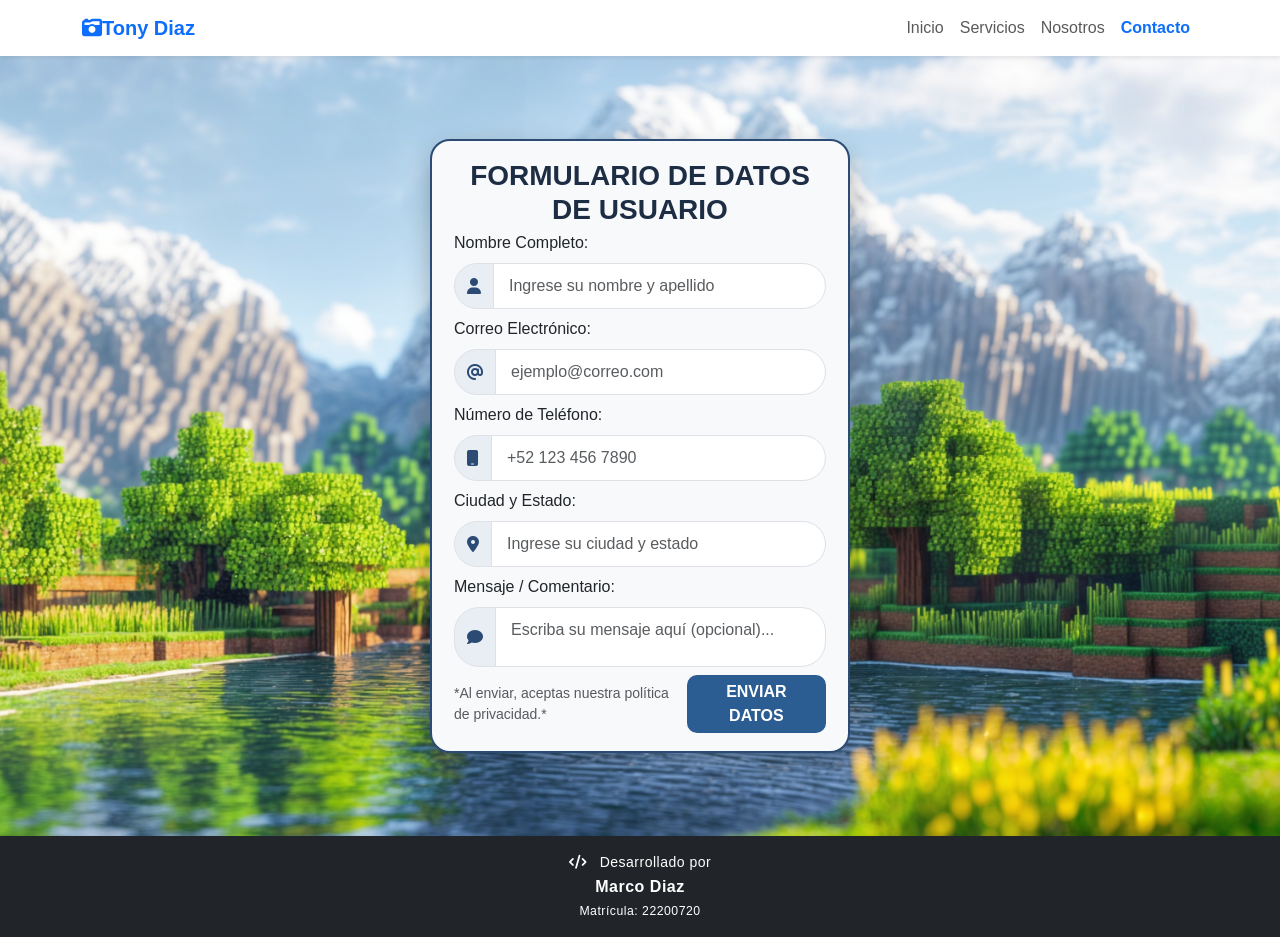
==== commit 134d6480: "Se agrego el Navar y Footer" ====
--- a/index.html
+++ b/index.html
@@ -1,97 +1,152 @@
 <!DOCTYPE html>
 <html lang="es">
+
 <head>
-<meta charset="UTF-8">
-<meta name="viewport" content="width=device-width, initial-scale=1.0">
+    <meta charset="UTF-8">
+    <meta name="viewport" content="width=device-width, initial-scale=1.0">
 
-<title>Formulario de Datos</title>
+    <title>Formulario de Datos</title>
 
-<!-- Bootstrap -->
-<!-- <link href="https://cdn.jsdelivr.net/npm/bootstrap@5.3.3/dist/css/bootstrap.min.css" rel="stylesheet">
+    <!-- Bootstrap -->
+    <!-- <link href="https://cdn.jsdelivr.net/npm/bootstrap@5.3.3/dist/css/bootstrap.min.css" rel="stylesheet">
  -->
-    <link href="/assets/css/boostrap.min.css" rel="stylesheet"
+    <link href="/assets/css/boostrap.min.css" rel="stylesheet"> 
+    <link rel="stylesheet" href="https://cdnjs.cloudflare.com/ajax/libs/font-awesome/6.5.2/css/all.min.css">
 
-<!-- Font Awesome -->
-<link rel="stylesheet" href="https://cdnjs.cloudflare.com/ajax/libs/font-awesome/6.5.2/css/all.min.css">
-
-<!-- CSS -->
-<link rel="stylesheet" href="/assets/css/styles.css"> 
+    <!-- CSS -->
+    <link rel="stylesheet" href="/assets/css/styles.css">
 </head>
 
 <body>
+    <!-- NAVBAR -->
+    <nav class="navbar navbar-expand-lg navbar-light bg-white shadow-sm">
+        <div class="container">
 
-<div class="container-fluid main-container">
+            <a class="navbar-brand fw-bold text-primary" href="#">
+                <i class="fa-solid fa-camera-retro"></i></i>Tony Diaz
+            </a>
 
-    <div class="form-wrapper">
+            <button class="navbar-toggler" type="button" data-bs-toggle="collapse" data-bs-target="#menu">
+                <span class="navbar-toggler-icon"></span>
+            </button>
 
-        <h3 class="text-center mb-1 titulo">
-            FORMULARIO DE DATOS DE USUARIO
-        </h3>
+            <div class="collapse navbar-collapse justify-content-end" id="menu">
+                <ul class="navbar-nav">
 
-        <form>
+                    <li class="nav-item">
+                        <a class="nav-link" href="#">Inicio</a>
+                    </li>
 
-            <!-- Nombre -->
-            <label class="form-label">Nombre Completo:</label>
-            <div class="input-group mb-2">
-                <span class="input-group-text icon-box">
-                    <i class="fa-solid fa-user"></i>
-                </span>
-                <input type="text" class="form-control input-custom" placeholder="Ingrese su nombre y apellido">
+                    <li class="nav-item">
+                        <a class="nav-link" href="#">Servicios</a>
+                    </li>
+
+                    <li class="nav-item">
+                        <a class="nav-link" href="#">Nosotros</a>
+                    </li>
+
+                    <li class="nav-item">
+                        <a class="nav-link active text-primary fw-semibold" href="#">Contacto</a>
+                    </li>
+
+                </ul>
             </div>
 
-            <!-- Correo -->
-            <label class="form-label">Correo Electrónico:</label>
-            <div class="input-group mb-2">
-                <span class="input-group-text icon-box">
-                    <i class="fa-solid fa-at"></i>
-                </span>
-                <input type="email" class="form-control input-custom" placeholder="ejemplo@correo.com">
-            </div>
+        </div>
+    </nav>
+    <div class="container-fluid main-container">
 
-            <!-- Telefono -->
-            <label class="form-label">Número de Teléfono:</label>
-            <div class="input-group mb-2">
-                <span class="input-group-text icon-box">
-                    <i class="fa-solid fa-mobile"></i>
-                </span>
-                <input type="text" class="form-control input-custom" placeholder="+52 123 456 7890">
-            </div>
+        <div class="form-wrapper">
 
-            <!-- Ciudad -->
-            <label class="form-label">Ciudad y Estado:</label>
-            <div class="input-group mb-2">
-                <span class="input-group-text icon-box">
-                    <i class="fa-solid fa-location-dot"></i>
-                </span>
-                <input type="text" class="form-control input-custom" placeholder="Ingrese su ciudad y estado">
-            </div>
+            <h3 class="text-center mb-1 titulo">
+                FORMULARIO DE DATOS DE USUARIO
+            </h3>
 
-            <!-- Mensaje -->
-            <label class="form-label">Mensaje / Comentario:</label>
-            <div class="input-group mb-2">
-                <span class="input-group-text icon-box">
-                    <i class="fa-solid fa-comment"></i>
-                </span>
-                <textarea class="form-control input-custom textarea" placeholder="Escriba su mensaje aquí (opcional)..."></textarea>
-            </div>
+            <form>
 
-            <div class="d-flex justify-content-between align-items-center mt-2">
+                <!-- Nombre -->
+                <label class="form-label">Nombre Completo:</label>
+                <div class="input-group mb-2">
+                    <span class="input-group-text icon-box">
+                        <i class="fa-solid fa-user"></i>
+                    </span>
+                    <input type="text" class="form-control input-custom" placeholder="Ingrese su nombre y apellido">
+                </div>
 
-                <small class="text-muted">
-                    *Al enviar, aceptas nuestra política de privacidad.*
-                </small>
+                <!-- Correo -->
+                <label class="form-label">Correo Electrónico:</label>
+                <div class="input-group mb-2">
+                    <span class="input-group-text icon-box">
+                        <i class="fa-solid fa-at"></i>
+                    </span>
+                    <input type="email" class="form-control input-custom" placeholder="ejemplo@correo.com">
+                </div>
 
-                <button class="btn btn-primary boton-enviar">
-                    ENVIAR DATOS
-                </button>
+                <!-- Telefono -->
+                <label class="form-label">Número de Teléfono:</label>
+                <div class="input-group mb-2">
+                    <span class="input-group-text icon-box">
+                        <i class="fa-solid fa-mobile"></i>
+                    </span>
+                    <input type="text" class="form-control input-custom" placeholder="+52 123 456 7890">
+                </div>
 
-            </div>
+                <!-- Ciudad -->
+                <label class="form-label">Ciudad y Estado:</label>
+                <div class="input-group mb-2">
+                    <span class="input-group-text icon-box">
+                        <i class="fa-solid fa-location-dot"></i>
+                    </span>
+                    <input type="text" class="form-control input-custom" placeholder="Ingrese su ciudad y estado">
+                </div>
 
-        </form>
+                <!-- Mensaje -->
+                <label class="form-label">Mensaje / Comentario:</label>
+                <div class="input-group mb-2">
+                    <span class="input-group-text icon-box">
+                        <i class="fa-solid fa-comment"></i>
+                    </span>
+                    <textarea class="form-control input-custom textarea"
+                        placeholder="Escriba su mensaje aquí (opcional)..."></textarea>
+                </div>
+
+                <div class="d-flex justify-content-between align-items-center mt-2">
+
+                    <small class="text-muted">
+                        *Al enviar, aceptas nuestra política de privacidad.*
+                    </small>
+
+                    <button class="btn btn-primary boton-enviar">
+                        ENVIAR DATOS
+                    </button>
+
+                </div>
+
+            </form>
+
+        </div>
 
     </div>
+    <!-- FOOTER -->
+    <footer class="footer mt-auto py-3 bg-dark text-white">
+        <div class="container text-center">
 
-</div>
+            <p class="mb-1">
+                <i class="fa-solid fa-code me-2"></i>
+                Desarrollado por
+            </p>
 
+            <h6 class="mb-1 fw-bold">
+                Marco Diaz
+            </h6>
+
+            <small>
+                Matrícula: 22200720
+            </small>
+
+        </div>
+    </footer>
+<script src="https://cdn.jsdelivr.net/npm/bootstrap@5.3.3/dist/js/bootstrap.bundle.min.js"></script>
 </body>
+
 </html>
--- a/assets/css/styles.css
+++ b/assets/css/styles.css
@@ -8,11 +8,11 @@
 /* contenedor central */
 
 .main-container{
-    min-height:100vh;
-    padding:20px;
+    min-height:calc(100vh - 120px);
     display:flex;
     justify-content:center;
     align-items:center;
+    padding:20px 0;
 }
 
 /* tarjeta del formulario */
@@ -52,7 +52,7 @@
 /* textarea */
 
 .textarea{
-    height:90px;
+    height:60px;
     resize:none;
 }
 
@@ -68,4 +68,9 @@
 
 .boton-enviar:hover{
     background:#1f4a77;
+}
+
+footer{
+font-size:14px;
+letter-spacing:0.5px;
 }
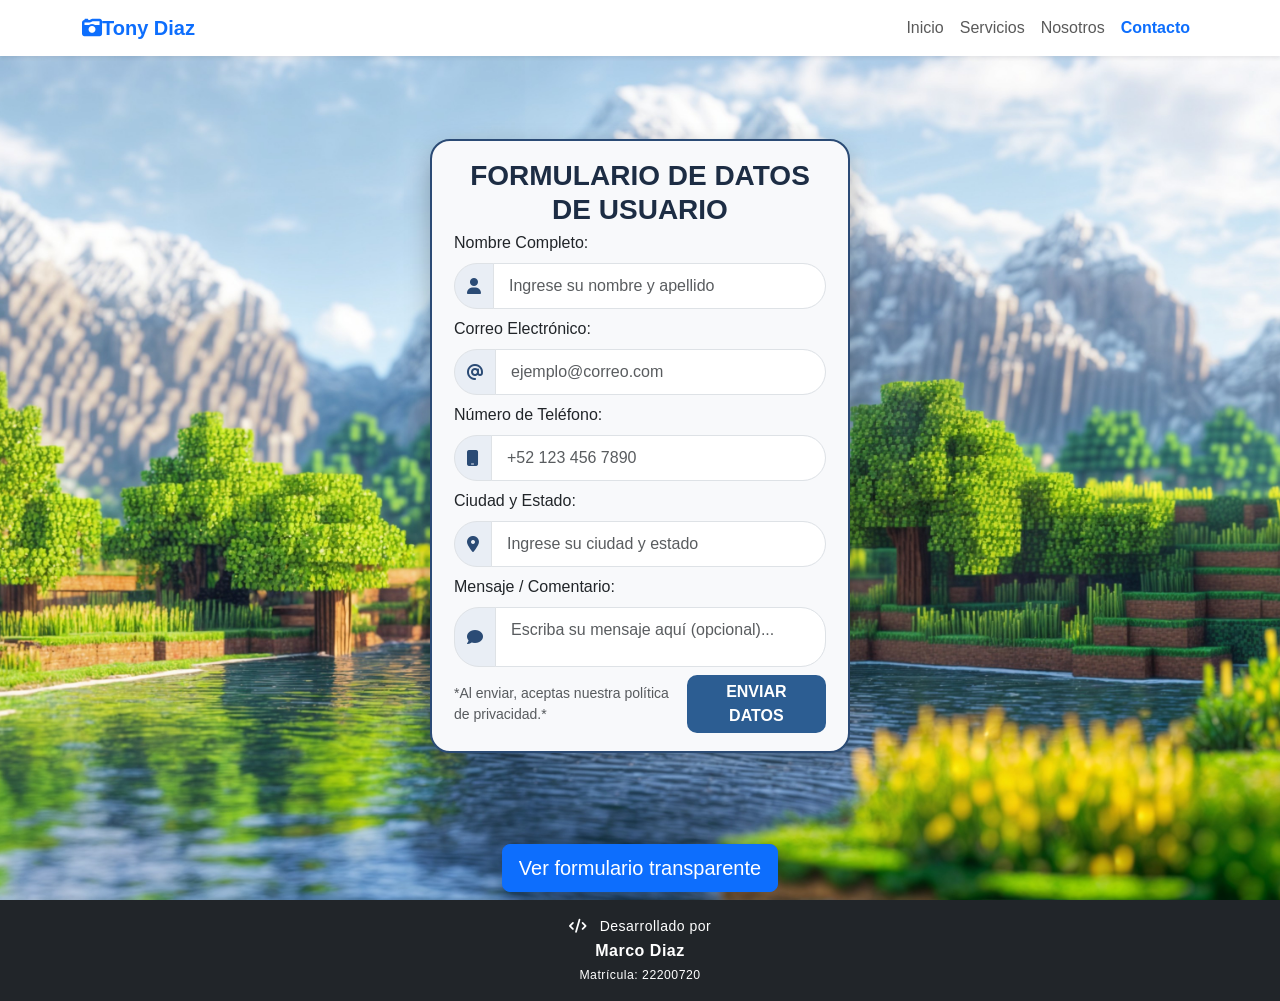
==== commit 0e453898: "Se agrego otro formulario con Tailwind" ====
--- a/index.html
+++ b/index.html
@@ -6,11 +6,11 @@
     <meta name="viewport" content="width=device-width, initial-scale=1.0">
 
     <title>Formulario de Datos</title>
-
+    <link rel="icon" type="image/png" href="assets/img/favicon.png">
     <!-- Bootstrap -->
     <!-- <link href="https://cdn.jsdelivr.net/npm/bootstrap@5.3.3/dist/css/bootstrap.min.css" rel="stylesheet">
  -->
-    <link href="/assets/css/boostrap.min.css" rel="stylesheet"> 
+    <link href="/assets/css/boostrap.min.css" rel="stylesheet">
     <link rel="stylesheet" href="https://cdnjs.cloudflare.com/ajax/libs/font-awesome/6.5.2/css/all.min.css">
 
     <!-- CSS -->
@@ -125,7 +125,12 @@
             </form>
 
         </div>
-
+    </div>
+    <div class="d-flex justify-content-center my-2">
+        <a href="glass.html" class="btn btn-primary btn-lg">
+            Ver formulario transparente
+        </a>
+    </div>
     </div>
     <!-- FOOTER -->
     <footer class="footer mt-auto py-3 bg-dark text-white">
@@ -146,7 +151,7 @@
 
         </div>
     </footer>
-<script src="https://cdn.jsdelivr.net/npm/bootstrap@5.3.3/dist/js/bootstrap.bundle.min.js"></script>
+    <script src="https://cdn.jsdelivr.net/npm/bootstrap@5.3.3/dist/js/bootstrap.bundle.min.js"></script>
 </body>
 
 </html>
